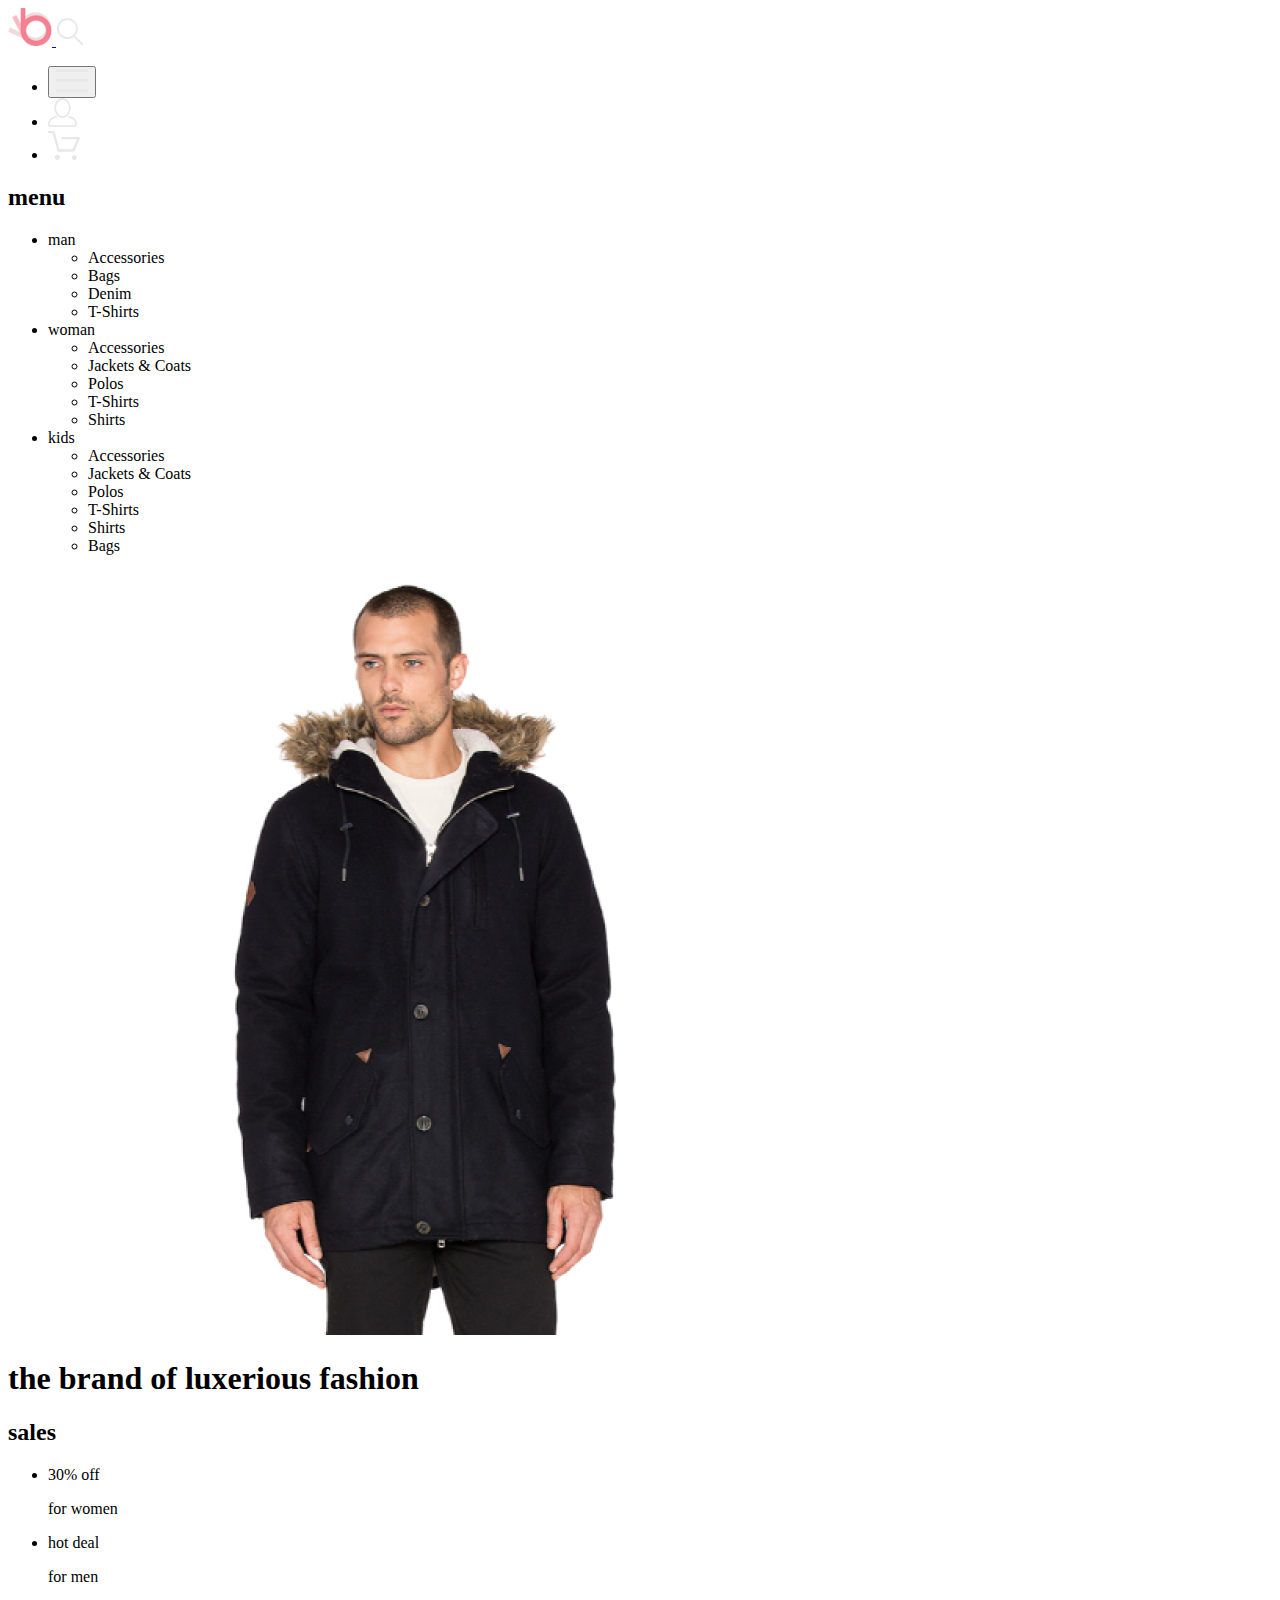
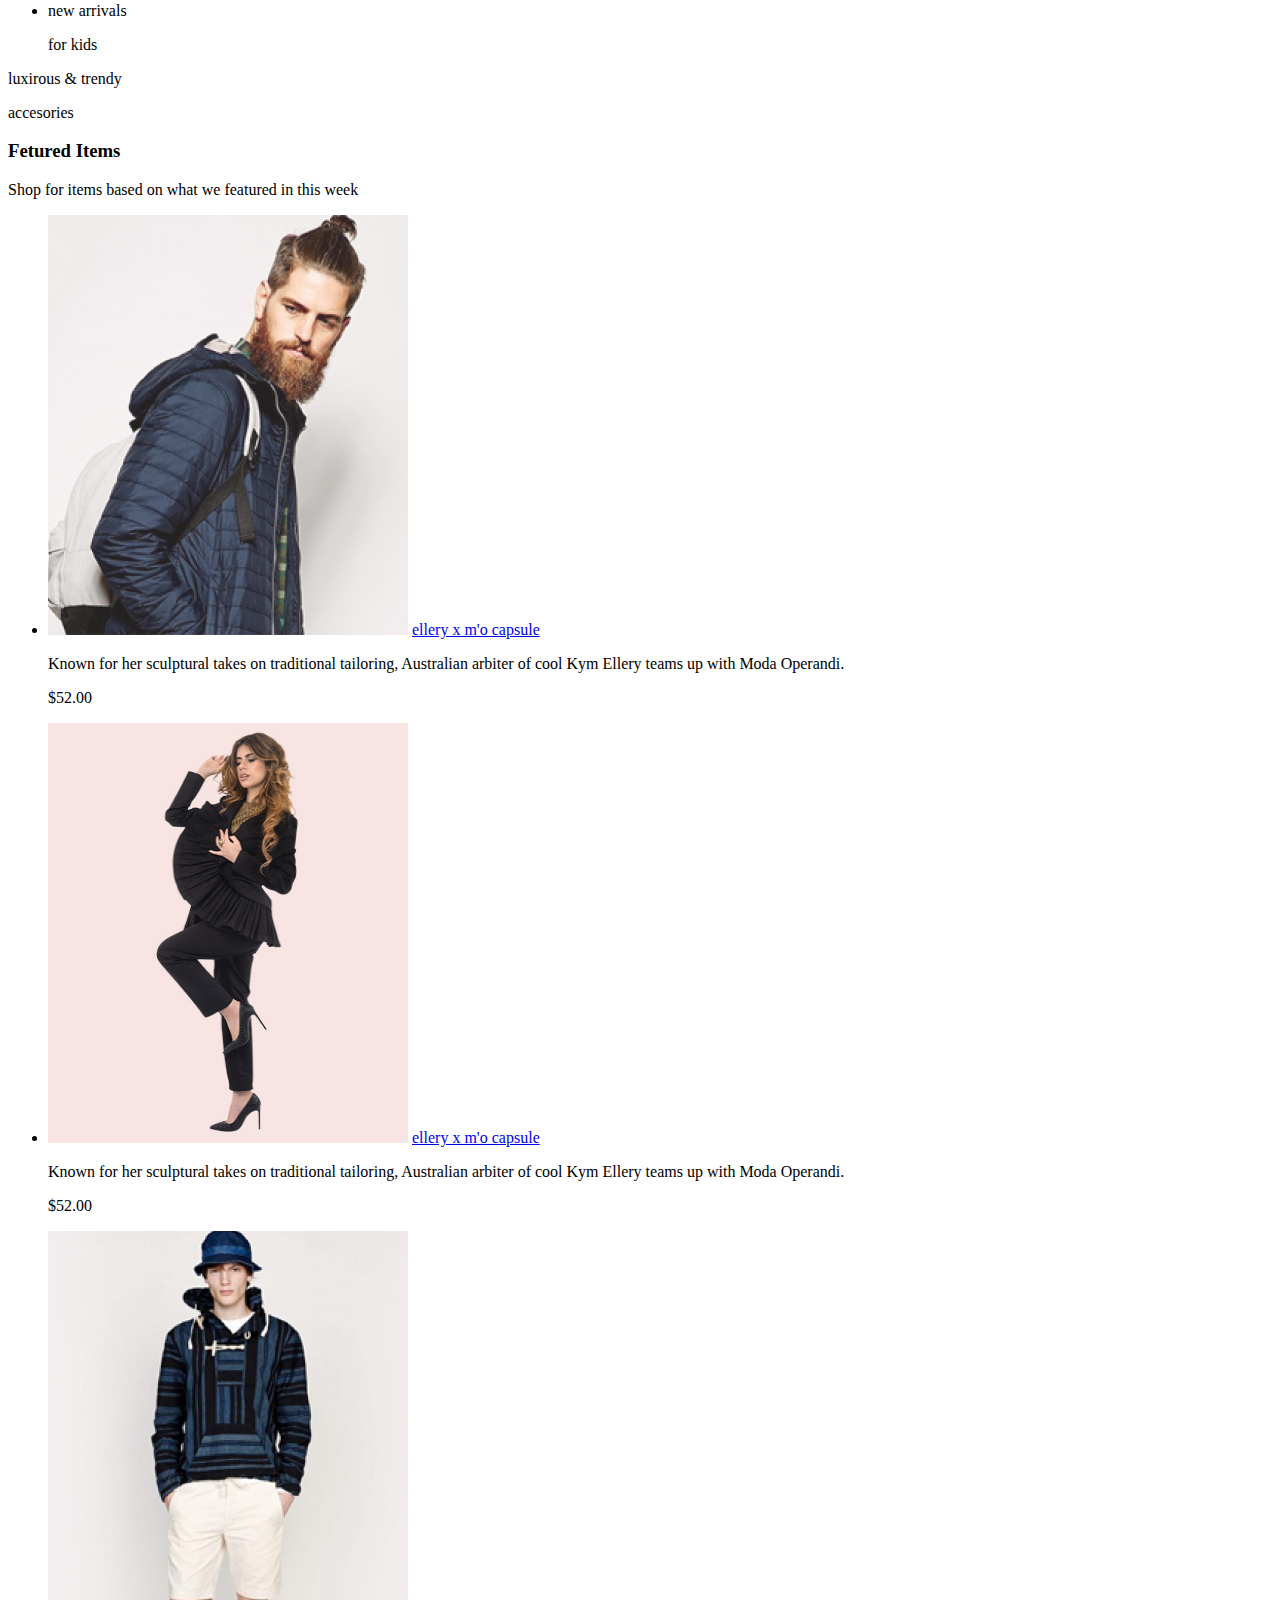
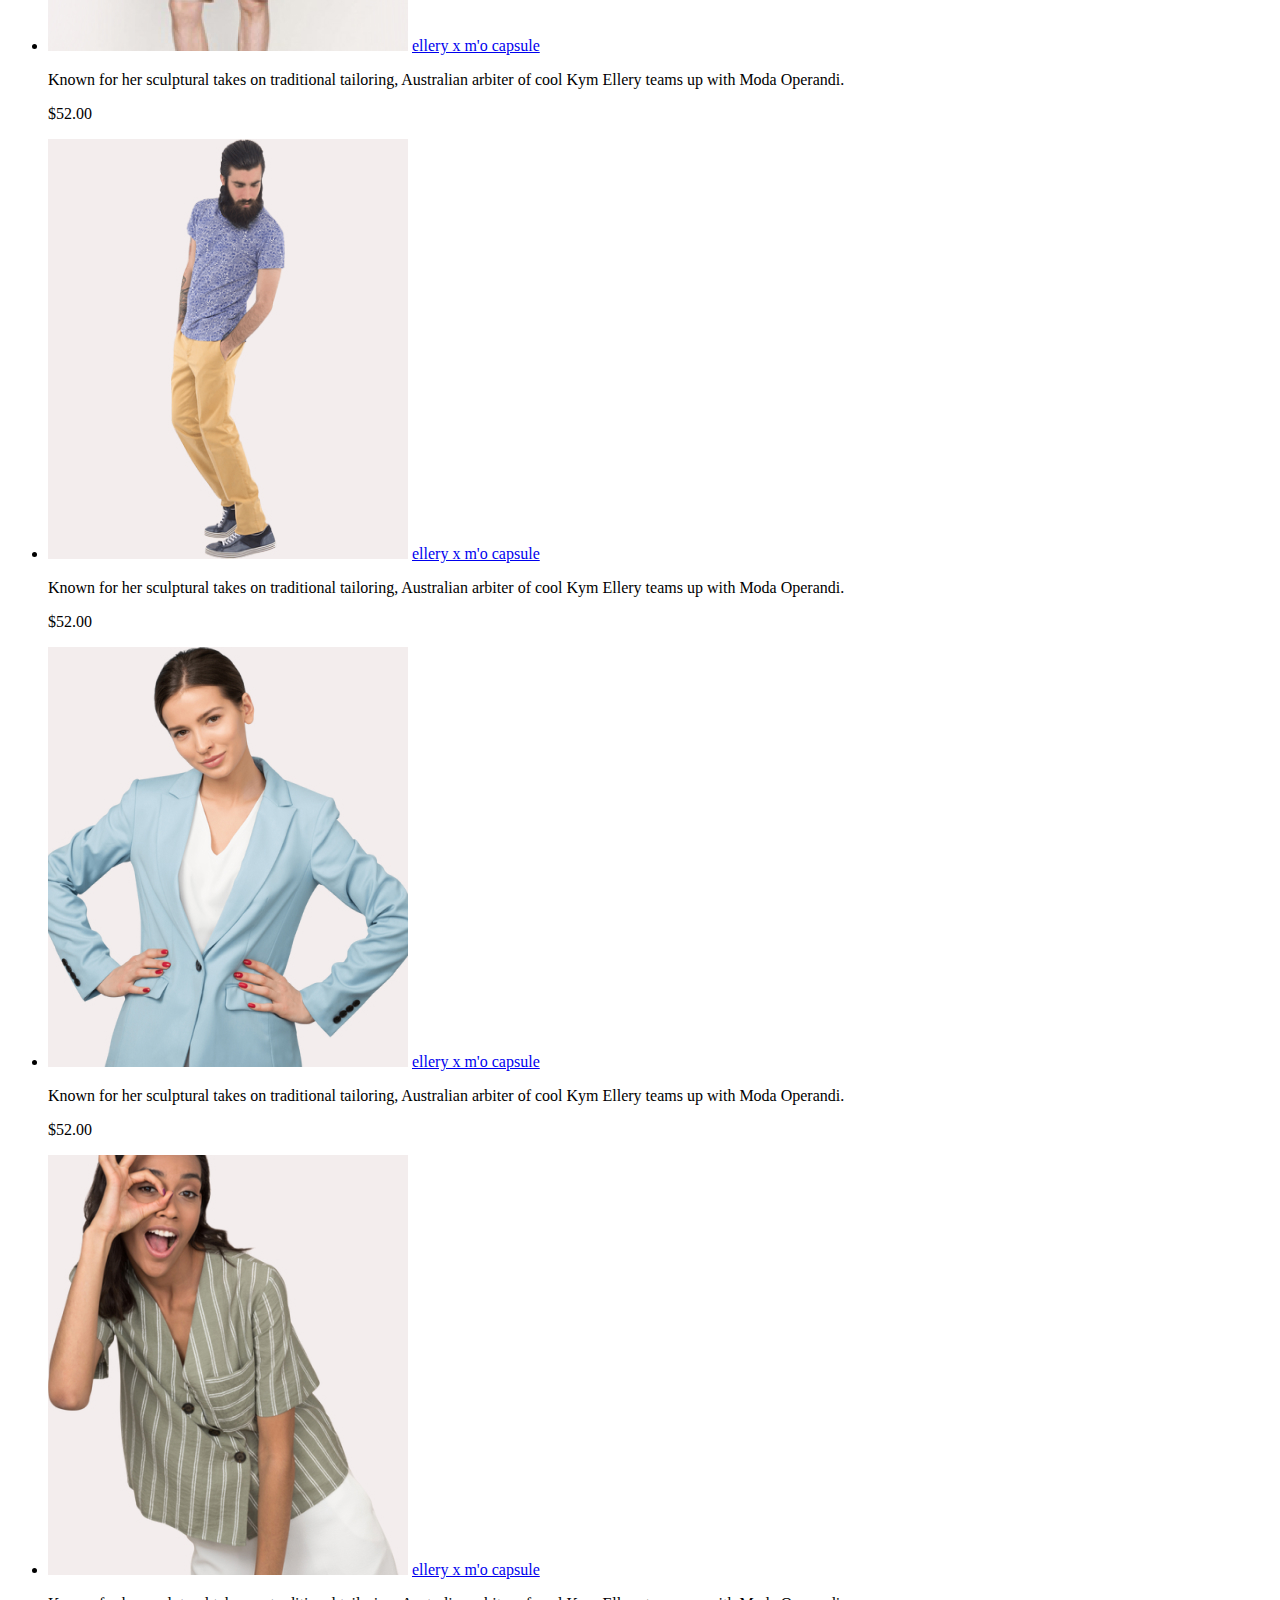
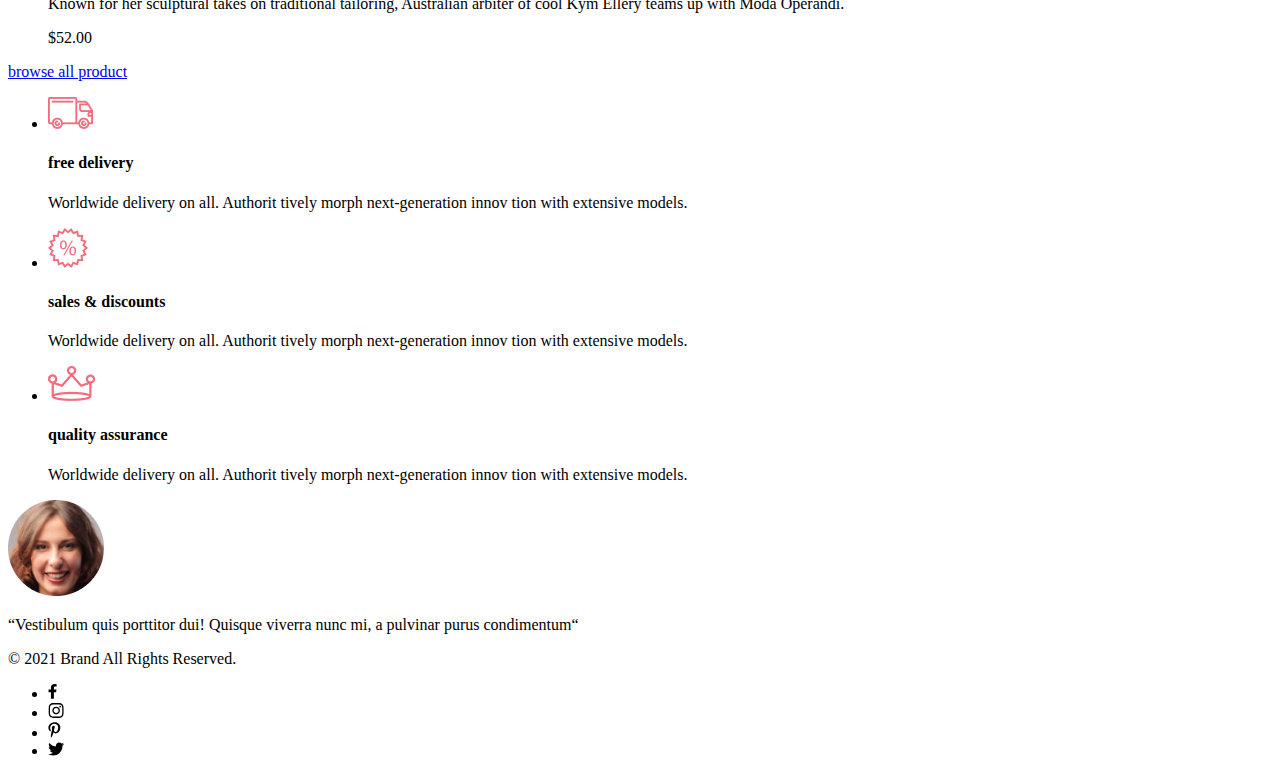
==== index.html @ d7b85c1d "the progect has been started" ====
<!DOCTYPE html>
<html lang="en">

<head>
    <meta charset="UTF-8">
    <meta http-equiv="X-UA-Compatible" content="IE=edge">
    <meta name="viewport" content="width=device-width, initial-scale=1.0">
    <title>Document</title>
</head>

<body>
    <header>
        <a href="#">
            <img src="img/logo.png" alt="logo">
        </a>
        <a href="#">
            <img src="img/loupe.svg" alt="loupe">
        </a>
        <ul>
            <li>
                <button>
                    <img src="img/burger.svg" alt="burger">
                </button>
            </li>
            <li>
                <a href="#">
                    <img src="img/person.svg" alt="person-icon">
                </a>
            </li>
            <li>
                <a href="#">
                    <img src="img/basket.svg" alt="basket">
                </a>
            </li>
        </ul>
        <nav>
            <h2>menu</h2>
            <ul>
                <li>
                    man
                    <ul>
                        <li>Accessories</li>
                        <li>Bags</li>
                        <li>Denim</li>
                        <li>T-Shirts</li>
                    </ul>
                </li>
                <li>
                    woman
                    <ul>
                        <li>Accessories</li>
                        <li>Jackets & Coats</li>
                        <li>Polos</li>
                        <li>T-Shirts</li>
                        <li>Shirts</li>
                    </ul>
                </li>
                <li>
                    kids
                    <ul>
                        <li>Accessories</li>
                        <li>Jackets & Coats</li>
                        <li>Polos</li>
                        <li>T-Shirts</li>
                        <li>Shirts</li>
                        <li>Bags</li>
                    </ul>
                </li>
            </ul>
        </nav>
    </header>
    <main>
        <section>
            <img src="img/man-pic.png" alt="man">
            <h1>the brand of luxerious fashion</h1>
        </section>
        <section>
            <h2>sales</h2>
            <ul>
                <li>
                    <p>30% off</p>
                    <p>for women</p>
                </li>
                <li>
                    <p>hot deal</p>
                    <p>for men</p>
                </li>
                <li>
                    <p>new arrivals</p>
                    <p>for kids</p>
                </li>
            </ul>
            <p>luxirous & trendy</p>
            <p>accesories</p>
        </section>
        <section>
            <h3>Fetured Items</h3>
            <p>
                Shop for items based on what we featured in this week
            </p>
            <ul>
                <li>
                    <img src="img/product-1.jpg" alt="product-1">
                    <a href="#">ellery x m'o capsule</a>
                    <p>
                        Known for her sculptural takes on traditional tailoring, Australian arbiter of cool Kym Ellery teams up with Moda Operandi.
                    </p>
                    <p>$52.00</p>
                </li>
                <li>
                    <img src="img/product-2.jpg" alt="product-2">
                    <a href="#">ellery x m'o capsule</a>
                    <p>
                        Known for her sculptural takes on traditional tailoring, Australian arbiter of cool Kym Ellery teams up with Moda Operandi.
                    </p>
                    <p>$52.00</p>
                </li>
                <li>
                    <img src="img/product-3.jpg" alt="product-3">
                    <a href="#">ellery x m'o capsule</a>
                    <p>
                        Known for her sculptural takes on traditional tailoring, Australian arbiter of cool Kym Ellery teams up with Moda Operandi.
                    </p>
                    <p>$52.00</p>
                </li>
                <li>
                    <img src="img/product-4.jpg" alt="product-4">
                    <a href="#">ellery x m'o capsule</a>
                    <p>
                        Known for her sculptural takes on traditional tailoring, Australian arbiter of cool Kym Ellery teams up with Moda Operandi.
                    </p>
                    <p>$52.00</p>
                </li>
                <li>
                    <img src="img/product-5.jpg" alt="product-5">
                    <a href="#">ellery x m'o capsule</a>
                    <p>
                        Known for her sculptural takes on traditional tailoring, Australian arbiter of cool Kym Ellery teams up with Moda Operandi.
                    </p>
                    <p>$52.00</p>
                </li>
                <li>
                    <img src="img/product-6.jpg" alt="product-6">
                    <a href="#">ellery x m'o capsule</a>
                    <p>
                        Known for her sculptural takes on traditional tailoring, Australian arbiter of cool Kym Ellery teams up with Moda Operandi.
                    </p>
                    <p>$52.00</p>
                </li>
            </ul>
            <a href="#">browse all product</a>
        </section>
        <section>
            <ul>
                <li>
                    <img src="img/delivery-icon.png" alt="delivery-icon">
                    <h4>free delivery</h4>
                    <p>
                        Worldwide delivery on all. Authorit tively morph next-generation innov tion with extensive models.
                    </p>
                </li>
                <li>
                    <img src="img/sales-icon.png" alt="sales-icon">
                    <h4>sales & discounts</h4>
                    <p>
                        Worldwide delivery on all. Authorit tively morph next-generation innov tion with extensive models.
                    </p>
                </li>
                <li>
                    <img src="img/quality-icon.png" alt="quality-icon">
                    <h4>quality assurance</h4>
                    <p>
                        Worldwide delivery on all. Authorit tively morph next-generation innov tion with extensive models.
                    </p>
                </li>
            </ul>
        </section>
    </main>
    <footer>
        <section>
            <img src="img/quote.png" alt="quote">
            <p>
                “Vestibulum quis porttitor dui! Quisque viverra nunc mi, a pulvinar purus condimentum“
            </p>
        </section>
        <section>
            <p>
                &copy;&nbsp;2021 Brand All Rights Reserved.
            </p>
            <ul>
                <li>
                    <a href="#"><img src="img/facebook.svg" alt="facebook"></a>
                </li>
                <li>
                    <a href="#"><img src="img/instagram.svg" alt="instagram"></a>
                </li>
                <li>
                    <a href="#"><img src="img/pinterest.svg" alt="pinterest"></a>
                </li>
                <li>
                    <a href="#"><img src="img/twitter.svg" alt="twitter"></a>
                </li>
            </ul>
        </section>
    </footer>
</body>

</html>
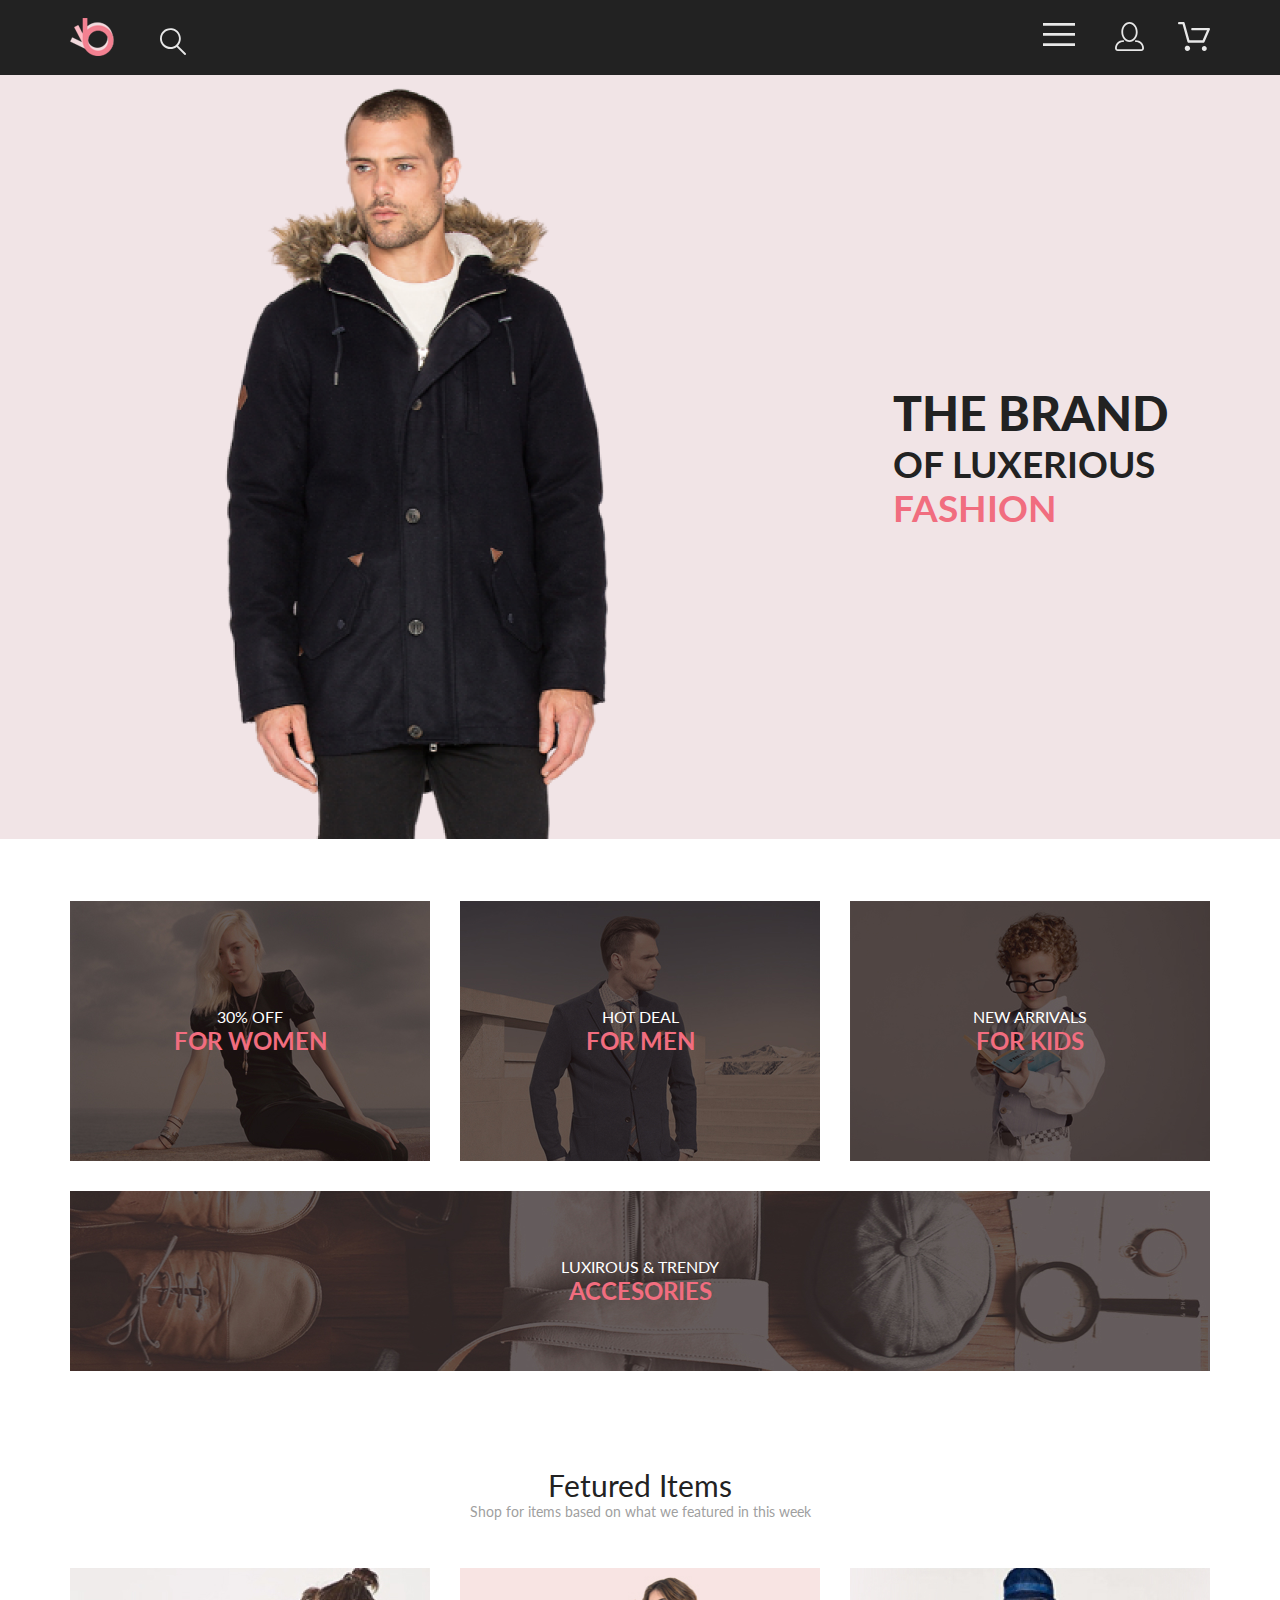
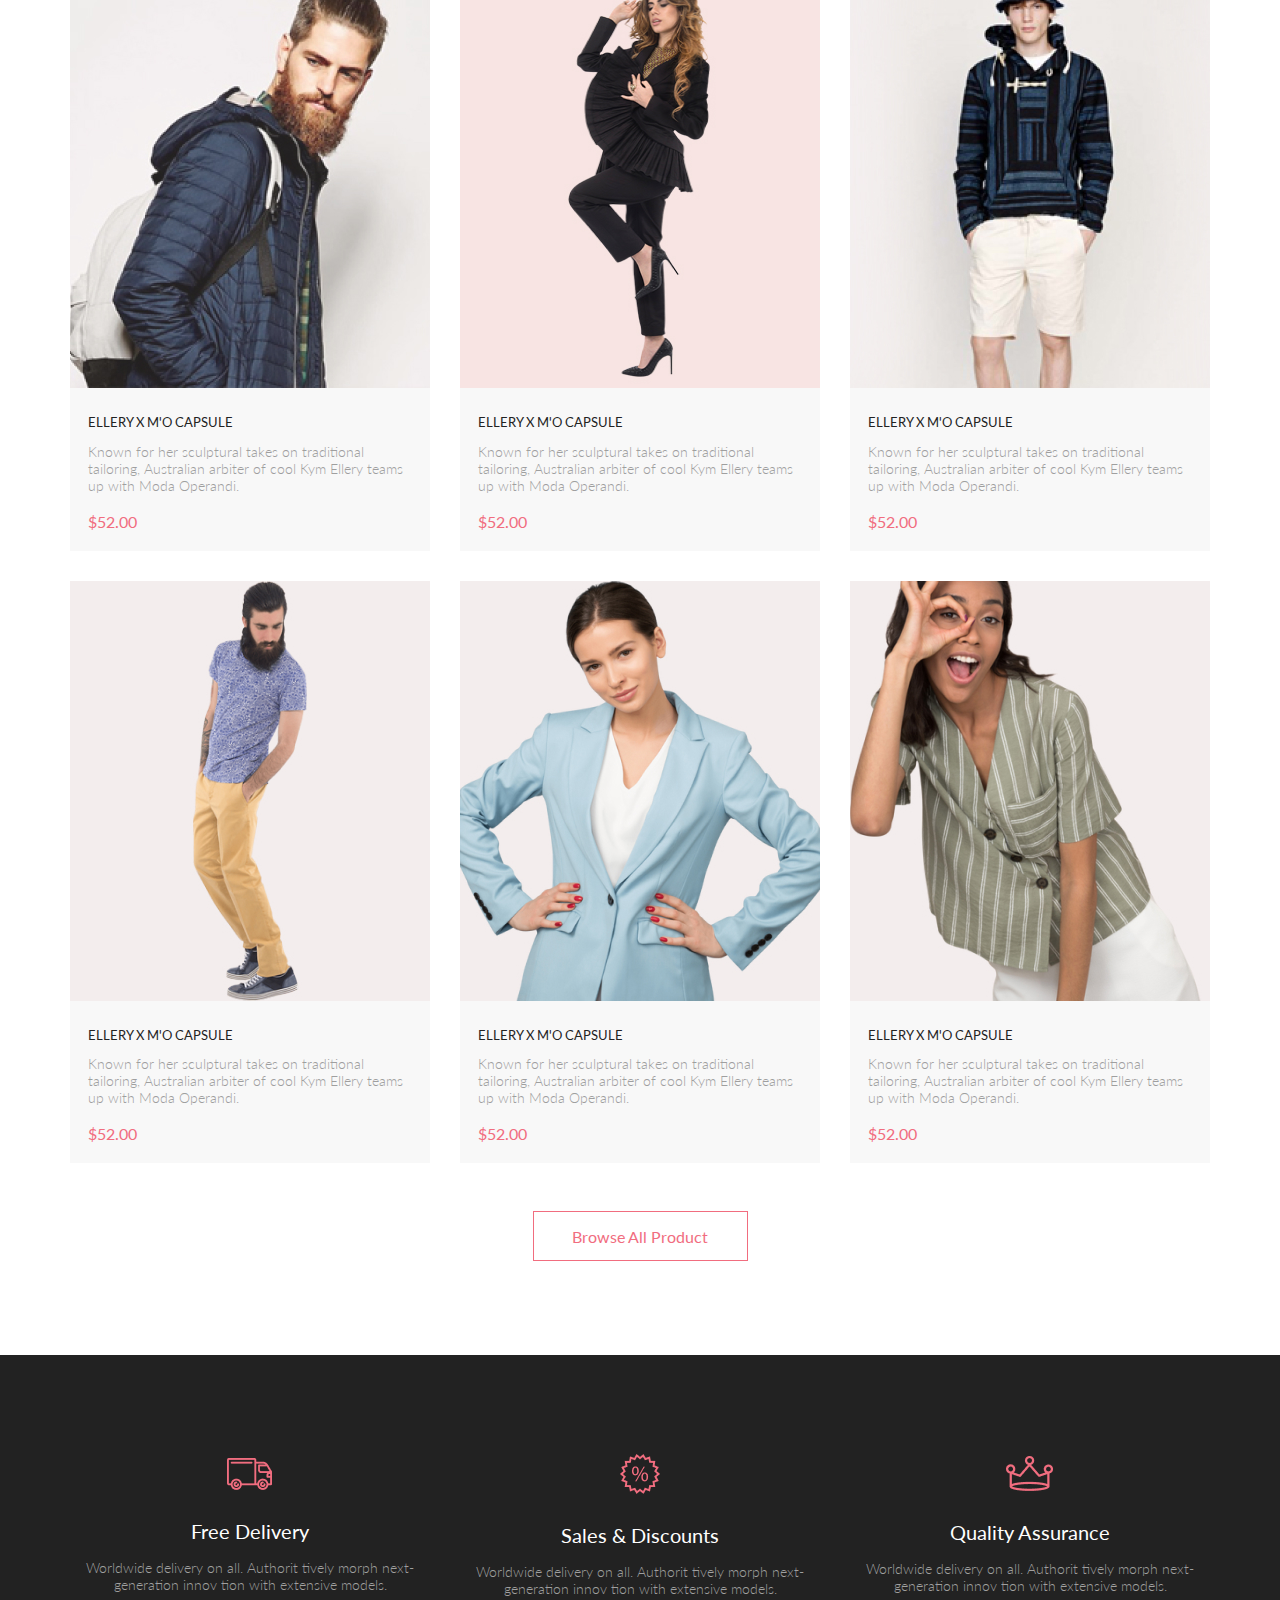
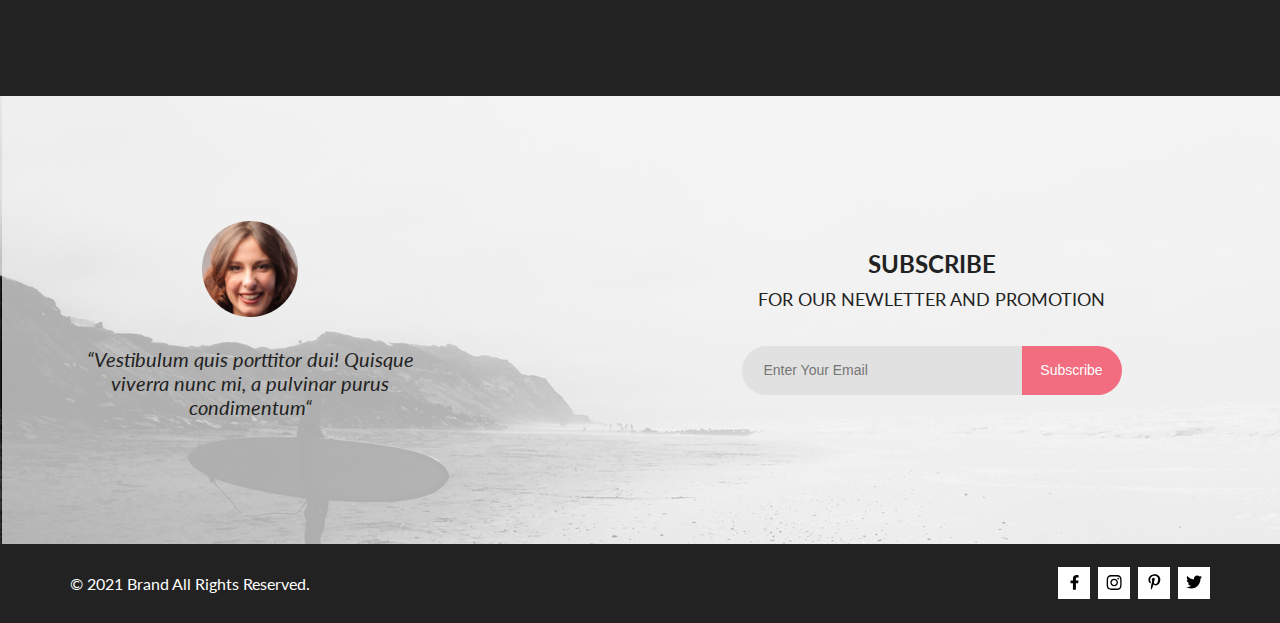
==== commit 85cc00e0: "index.html desktop version" ====
--- a/index.html
+++ b/index.html
@@ -6,201 +6,279 @@
     <meta http-equiv="X-UA-Compatible" content="IE=edge">
     <meta name="viewport" content="width=device-width, initial-scale=1.0">
     <title>Document</title>
+    <link rel="stylesheet" href="css/style.css">
+    <link rel="stylesheet" href="css/reset.css">
+    <link rel="preconnect" href="https://fonts.googleapis.com">
+    <link rel="preconnect" href="https://fonts.gstatic.com" crossorigin>
+    <link href="https://fonts.googleapis.com/css2?family=Lato:ital,wght@0,300;0,400;0,700;0,900;1,400&display=swap" rel="stylesheet">
 </head>
 
 <body>
-    <header>
-        <a href="#">
-            <img src="img/logo.png" alt="logo">
-        </a>
-        <a href="#">
-            <img src="img/loupe.svg" alt="loupe">
-        </a>
-        <ul>
-            <li>
-                <button>
+    <header class="header">
+        <div class="container header__wrp">
+            <div>
+                <img class="header__logo" src="img/logo.png" alt="logo">
+                <img class="header__loupe" src="img/loupe.svg" alt="loupe">
+            </div>
+            <ul class="header__list">
+                <li class="header__item">
+                    <button class="header__button">
                     <img src="img/burger.svg" alt="burger">
                 </button>
-            </li>
-            <li>
-                <a href="#">
-                    <img src="img/person.svg" alt="person-icon">
-                </a>
-            </li>
-            <li>
-                <a href="#">
-                    <img src="img/basket.svg" alt="basket">
-                </a>
-            </li>
-        </ul>
-        <nav>
-            <h2>menu</h2>
-            <ul>
-                <li>
-                    man
-                    <ul>
-                        <li>Accessories</li>
-                        <li>Bags</li>
-                        <li>Denim</li>
-                        <li>T-Shirts</li>
-                    </ul>
                 </li>
-                <li>
-                    woman
-                    <ul>
-                        <li>Accessories</li>
-                        <li>Jackets & Coats</li>
-                        <li>Polos</li>
-                        <li>T-Shirts</li>
-                        <li>Shirts</li>
-                    </ul>
+                <li class="header__item">
+                    <a href="#" class="header__link">
+                        <img src="img/person.svg" alt="person-icon">
+                    </a>
                 </li>
-                <li>
-                    kids
-                    <ul>
-                        <li>Accessories</li>
-                        <li>Jackets & Coats</li>
-                        <li>Polos</li>
-                        <li>T-Shirts</li>
-                        <li>Shirts</li>
-                        <li>Bags</li>
-                    </ul>
+                <li class="header__item">
+                    <a href="#" class="header__link">
+                        <img src="img/basket.svg" alt="basket">
+                    </a>
                 </li>
             </ul>
-        </nav>
+            <nav class="header__nav">
+                <h2 class="header__title">menu</h2>
+                <ul class="header__nav-list">
+                    <li class="header__nav-item nav-sub-item">
+                        <a class="nav-sub-item__title" href="#">man</a>
+                        <ul class="nav-sub-item__list">
+                            <li class="nav-sub-item__item">
+                                <a href="#">Accessories</a>
+                            </li>
+                            <li class="nav-sub-item__item">
+                                <a href="#">Bags</a>
+                            </li>
+                            <li class="nav-sub-item__item">
+                                <a href="#">Denim</a>
+                            </li>
+                            <li class="nav-sub-item__item">
+                                <a href="#">T-Shirts</a>
+                            </li>
+                        </ul>
+                    </li>
+                    <li class="header__nav-item nav-sub-item">
+                        <a class="nav-sub-item__title" href="#">woman</a>
+                        <ul class="nav-sub-item__list">
+                            <li class="nav-sub-item__item">
+                                <a href="#">Accessories</a>
+                            </li>
+                            <li class="nav-sub-item__item">
+                                <a href="#">Jackets & Coats</a>
+                            </li>
+                            <li class="nav-sub-item__item">
+                                <a href="#">Polos</a>
+                            </li>
+                            <li class="nav-sub-item__item">
+                                <a href="#">T-Shirts</a>
+                            </li>
+                            <li class="nav-sub-item__item">
+                                <a href="#">Shirts</a>
+                            </li>
+                        </ul>
+                    </li>
+                    <li class="header__nav-item nav-sub-item">
+                        <a class="nav-sub-item__title" href="#">kids</a>
+                        <ul class="nav-sub-item__list">
+                            <li class="nav-sub-item__item">
+                                <a href="#">Accessories</a>
+                            </li>
+                            <li class="nav-sub-item__item">
+                                <a href="#">Jackets & Coats</a>
+                            </li>
+                            <li class="nav-sub-item__item">
+                                <a href="#">Polos</a>
+                            </li>
+                            <li class="nav-sub-item__item">
+                                <a href="#">T-Shirts</a>
+                            </li>
+                            <li class="nav-sub-item__item">
+                                <a href="#">Shirts</a>
+                            </li>
+                            <li class="nav-sub-item__item">
+                                <a href="#">Bags</a>
+                            </li>
+                        </ul>
+                    </li>
+                </ul>
+            </nav>
+        </div>
     </header>
     <main>
-        <section>
-            <img src="img/man-pic.png" alt="man">
-            <h1>the brand of luxerious fashion</h1>
-        </section>
-        <section>
-            <h2>sales</h2>
-            <ul>
-                <li>
-                    <p>30% off</p>
-                    <p>for women</p>
-                </li>
-                <li>
-                    <p>hot deal</p>
-                    <p>for men</p>
-                </li>
-                <li>
-                    <p>new arrivals</p>
-                    <p>for kids</p>
-                </li>
-            </ul>
-            <p>luxirous & trendy</p>
-            <p>accesories</p>
-        </section>
-        <section>
-            <h3>Fetured Items</h3>
-            <p>
-                Shop for items based on what we featured in this week
-            </p>
-            <ul>
-                <li>
-                    <img src="img/product-1.jpg" alt="product-1">
-                    <a href="#">ellery x m'o capsule</a>
-                    <p>
-                        Known for her sculptural takes on traditional tailoring, Australian arbiter of cool Kym Ellery teams up with Moda Operandi.
-                    </p>
-                    <p>$52.00</p>
-                </li>
-                <li>
-                    <img src="img/product-2.jpg" alt="product-2">
-                    <a href="#">ellery x m'o capsule</a>
-                    <p>
-                        Known for her sculptural takes on traditional tailoring, Australian arbiter of cool Kym Ellery teams up with Moda Operandi.
-                    </p>
-                    <p>$52.00</p>
-                </li>
-                <li>
-                    <img src="img/product-3.jpg" alt="product-3">
-                    <a href="#">ellery x m'o capsule</a>
-                    <p>
-                        Known for her sculptural takes on traditional tailoring, Australian arbiter of cool Kym Ellery teams up with Moda Operandi.
-                    </p>
-                    <p>$52.00</p>
-                </li>
-                <li>
-                    <img src="img/product-4.jpg" alt="product-4">
-                    <a href="#">ellery x m'o capsule</a>
-                    <p>
-                        Known for her sculptural takes on traditional tailoring, Australian arbiter of cool Kym Ellery teams up with Moda Operandi.
-                    </p>
-                    <p>$52.00</p>
-                </li>
-                <li>
-                    <img src="img/product-5.jpg" alt="product-5">
-                    <a href="#">ellery x m'o capsule</a>
-                    <p>
-                        Known for her sculptural takes on traditional tailoring, Australian arbiter of cool Kym Ellery teams up with Moda Operandi.
-                    </p>
-                    <p>$52.00</p>
-                </li>
-                <li>
-                    <img src="img/product-6.jpg" alt="product-6">
-                    <a href="#">ellery x m'o capsule</a>
-                    <p>
-                        Known for her sculptural takes on traditional tailoring, Australian arbiter of cool Kym Ellery teams up with Moda Operandi.
-                    </p>
-                    <p>$52.00</p>
-                </li>
-            </ul>
-            <a href="#">browse all product</a>
-        </section>
-        <section>
-            <ul>
-                <li>
-                    <img src="img/delivery-icon.png" alt="delivery-icon">
-                    <h4>free delivery</h4>
-                    <p>
-                        Worldwide delivery on all. Authorit tively morph next-generation innov tion with extensive models.
-                    </p>
-                </li>
-                <li>
-                    <img src="img/sales-icon.png" alt="sales-icon">
-                    <h4>sales & discounts</h4>
-                    <p>
-                        Worldwide delivery on all. Authorit tively morph next-generation innov tion with extensive models.
-                    </p>
-                </li>
-                <li>
-                    <img src="img/quality-icon.png" alt="quality-icon">
-                    <h4>quality assurance</h4>
-                    <p>
-                        Worldwide delivery on all. Authorit tively morph next-generation innov tion with extensive models.
-                    </p>
-                </li>
-            </ul>
+        <section class="brand">
+            <img class="brand__img" src="img/man-pic.png" alt="man">
+            <div class="brand__title-wrp">
+                <h1 class="brand__title">
+                    the brand<span class="brand__subtitle">of luxerious <span class="brand__subtitle-pink">fashion</span></span>
+                </h1>
+            </div>
+        </section>
+        <section class="sales">
+            <div class="container">
+                <h2 class="sales__title visually-hidden">sales</h2>
+                <ul class="sales__list">
+                    <li class="sales__item sales__item-woman">
+                        <p class="sales__subtitle-white">30% off</p>
+                        <p class="sales__subtitle-pink">for women</p>
+                    </li>
+                    <li class="sales__item sales__item-man">
+                        <p class="sales__subtitle-white">hot deal</p>
+                        <p class="sales__subtitle-pink">for men</p>
+                    </li>
+                    <li class="sales__item sales__item-kids">
+                        <p class="sales__subtitle-white">new arrivals</p>
+                        <p class="sales__subtitle-pink">for kids</p>
+                    </li>
+                    <li class="sales__item sales__item-shoes">
+                        <p class="sales__subtitle-white">luxirous & trendy</p>
+                        <p class="sales__subtitle-pink">accesories</p>
+                    </li>
+                </ul>
+            </div>
+        </section>
+        <section class="catalog">
+            <div class="container">
+                <h2 class="catalog__title">Fetured Items</h2>
+                <p class="catalog__text">Shop for items based on what we featured in this week</p>
+                <ul class="catalog__list">
+                    <li class="catalog__item">
+                        <img class="catalog__img" src="img/product-1.jpg" alt="product-1">
+                        <h3 class="catalog__item-title">ellery x m'o capsule</h3>
+                        <p class="catalog__item-text">
+                            Known for her sculptural takes on traditional tailoring, Australian arbiter of cool Kym Ellery teams up with Moda Operandi.
+                        </p>
+                        <p class="catalog__price">$52.00</p>
+                    </li>
+                    <li class="catalog__item">
+                        <img class="catalog__img" src="img/product-2.jpg" alt="product-2">
+                        <h3 class="catalog__item-title">ellery x m'o capsule</h3>
+                        <p class="catalog__item-text">
+                            Known for her sculptural takes on traditional tailoring, Australian arbiter of cool Kym Ellery teams up with Moda Operandi.
+                        </p>
+                        <p class="catalog__price">$52.00</p>
+                    </li>
+                    <li class="catalog__item">
+                        <img class="catalog__img" src="img/product-3.jpg" alt="product-3">
+                        <h3 class="catalog__item-title">ellery x m'o capsule</h3>
+                        <p class="catalog__item-text">
+                            Known for her sculptural takes on traditional tailoring, Australian arbiter of cool Kym Ellery teams up with Moda Operandi.
+                        </p>
+                        <p class="catalog__price">$52.00</p>
+                    </li>
+                    <li class="catalog__item">
+                        <img class="catalog__img" src="img/product-4.jpg" alt="product-4">
+                        <h3 class="catalog__item-title">ellery x m'o capsule</h3>
+                        <p class="catalog__item-text">
+                            Known for her sculptural takes on traditional tailoring, Australian arbiter of cool Kym Ellery teams up with Moda Operandi.
+                        </p>
+                        <p class="catalog__price">$52.00</p>
+                    </li>
+                    <li class="catalog__item">
+                        <img class="catalog__img" src="img/product-5.jpg" alt="product-5">
+                        <h3 class="catalog__item-title">ellery x m'o capsule</h3>
+                        <p class="catalog__item-text">
+                            Known for her sculptural takes on traditional tailoring, Australian arbiter of cool Kym Ellery teams up with Moda Operandi.
+                        </p>
+                        <p class="catalog__price">$52.00</p>
+                    </li>
+                    <li class="catalog__item">
+                        <img class="catalog__img" src="img/product-6.jpg" alt="product-6">
+                        <h3 class="catalog__item-title">ellery x m'o capsule</h3>
+                        <p class="catalog__item-text">
+                            Known for her sculptural takes on traditional tailoring, Australian arbiter of cool Kym Ellery teams up with Moda Operandi.
+                        </p>
+                        <p class="catalog__price">$52.00</p>
+                    </li>
+                </ul>
+                <div class="catalog__link-wrp">
+                    <a class="catalog__link" href="#">Browse All Product</a>
+                </div>
+            </div>
+        </section>
+        <section class="advantages">
+            <div class="container">
+                <h2 class="advantages__title visually-hidden">our advantages</h2>
+                <ul class="advantages__list">
+                    <li class="advantages__item">
+                        <img class="advantages__icon" src="img/delivery-icon.png" alt="delivery-icon">
+                        <h3 class="advantages__subtitle">free delivery</h3>
+                        <p class="advantages__text">
+                            Worldwide delivery on all. Authorit tively morph next-generation innov tion with extensive models.
+                        </p>
+                    </li>
+                    <li class="advantages__item">
+                        <img class="advantages__icon" src="img/sales-icon.png" alt="sales-icon">
+                        <h3 class="advantages__subtitle">sales & discounts</h3>
+                        <p class="advantages__text">
+                            Worldwide delivery on all. Authorit tively morph next-generation innov tion with extensive models.
+                        </p>
+                    </li>
+                    <li class="advantages__item">
+                        <img class="advantages__icon" src="img/quality-icon.png" alt="quality-icon">
+                        <h3 class="advantages__subtitle">quality assurance</h3>
+                        <p class="advantages__text">
+                            Worldwide delivery on all. Authorit tively morph next-generation innov tion with extensive models.
+                        </p>
+                    </li>
+                </ul>
+            </div>
         </section>
     </main>
     <footer>
-        <section>
-            <img src="img/quote.png" alt="quote">
-            <p>
-                “Vestibulum quis porttitor dui! Quisque viverra nunc mi, a pulvinar purus condimentum“
-            </p>
-        </section>
-        <section>
-            <p>
-                &copy;&nbsp;2021 Brand All Rights Reserved.
-            </p>
-            <ul>
-                <li>
-                    <a href="#"><img src="img/facebook.svg" alt="facebook"></a>
-                </li>
-                <li>
-                    <a href="#"><img src="img/instagram.svg" alt="instagram"></a>
-                </li>
-                <li>
-                    <a href="#"><img src="img/pinterest.svg" alt="pinterest"></a>
-                </li>
-                <li>
-                    <a href="#"><img src="img/twitter.svg" alt="twitter"></a>
-                </li>
-            </ul>
+        <section class="feedback">
+            <div class="feedback__wrp container">
+                <h2 class="feedback__title visually-hidden">feedback</h2>
+                <div class="feedback__quote">
+                    <img class="feedback__quote-img" src="img/quote.png" alt="quote">
+                    <p class="feedback__quote-text">
+                        “Vestibulum quis porttitor dui! Quisque viverra nunc mi, a pulvinar purus condimentum“
+                    </p>
+                </div>
+                <ul class="feedback__list">
+                    <li class="feedback__item">
+                        <h2 class="feedback__subtitle">subscribe
+                            <span class="feedback__subtitle-regular">for our newletter and promotion</span></h2>
+                    </li>
+                    <li class="feedback__item">
+                        <form class="feedback__form" action="#">
+                            <input class="feedback__form-input" type="email" placeholder="Enter Your Email">
+                            <button class="feedback__form-button" type="submit">Subscribe</button>
+                        </form>
+                    </li>
+                </ul>
+            </div>
+        </section>
+        <section class="contacts">
+            <div class="contacts__wrp container">
+                <h2 class="contacts__title visually-hidden">contacts</h2>
+                <div class="contacts__info">
+                    <p class="contacts__text">
+                        &copy;&nbsp;2021 Brand All Rights Reserved.
+                    </p>
+                </div>
+                <ul class="contacts__list">
+                    <li class="contacts__item">
+                        <a class="contacts__link" href="#">
+                            <img class="contacts__img" src="img/facebook.svg" alt="facebook">
+                        </a>
+                    </li>
+                    <li class="contacts__item">
+                        <a class="contacts__link" href="#">
+                            <img class="contacts__img" src="img/instagram.svg" alt="instagram">
+                        </a>
+                    </li>
+                    <li class="contacts__item">
+                        <a class="contacts__link" href="#">
+                            <img class="contacts__img" src="img/pinterest.svg" alt="pinterest">
+                        </a>
+                    </li>
+                    <li class="contacts__item">
+                        <a class="contacts__link" href="#">
+                            <img class="contacts__img" src="img/twitter.svg" alt="twitter">
+                        </a>
+                    </li>
+                </ul>
+            </div>
         </section>
     </footer>
 </body>
--- a/css/style.css
+++ b/css/style.css
@@ -0,0 +1,381 @@
+:root {
+    --black: #222222;
+    --light-pink: #F1E4E6;
+    --dark-pink: #F16D7F;
+    --white: #FFFFFF;
+    --grey: #9F9F9F;
+    --catalog-item-bkg: #F8F8F8;
+}
+
+body {
+    font-family: 'Lato', sans-serif;
+    font-size: 14px;
+    line-height: 17px;
+    font-weight: 400;
+    color: var(--black);
+}
+
+.container {
+    width: 1140px;
+    margin: 0 auto;
+}
+
+.visually-hidden {
+    position: absolute;
+    white-space: nowrap;
+    width: 1px;
+    height: 1px;
+    overflow: hidden;
+    border: 0;
+    padding: 0;
+    clip: rect(0 0 0 0);
+    clip-path: inset(50%);
+    margin: -1px;
+}
+
+.header {
+    background-color: var(--black);
+}
+
+.header__wrp {
+    display: flex;
+    justify-content: space-between;
+    min-height: 75px;
+    align-items: center;
+}
+
+.header__logo {
+    margin-right: 41px;
+}
+
+.header__list {
+    display: flex;
+}
+
+.header__link {
+    margin-left: 34px;
+}
+
+.header__button {
+    border: none;
+    background-color: transparent;
+}
+
+.header__nav {
+    display: none;
+}
+
+.brand {
+    display: flex;
+    background-color: var(--light-pink);
+    margin-bottom: 62px;
+}
+
+.brand__title-wrp {
+    flex-grow: 1;
+    padding-left: 92px;
+    display: flex;
+    align-items: center;
+}
+
+.brand__title {
+    font-size: 48px;
+    font-weight: 900;
+    line-height: 58px;
+    text-transform: uppercase;
+}
+
+.brand__subtitle {
+    display: block;
+    font-size: 37px;
+    font-weight: 700;
+    line-height: 44px;
+}
+
+.brand__subtitle-pink {
+    color: var(--dark-pink);
+}
+
+.sales__list {
+    display: flex;
+    justify-content: space-between;
+    flex-wrap: wrap;
+    margin-bottom: 96px;
+}
+
+.sales__item {
+    padding: 20px;
+    box-sizing: border-box;
+    width: 360px;
+    height: 260px;
+    text-transform: uppercase;
+    display: flex;
+    flex-direction: column;
+    justify-content: center;
+    align-items: center;
+}
+
+.sales__item-woman {
+    background-image: url(../img/for-woman-bg.jpg);
+    background-repeat: no-repeat;
+    background-size: cover;
+}
+
+.sales__item-man {
+    background-image: url(../img/for-man-bg.jpg);
+    background-repeat: no-repeat;
+    background-size: cover;
+}
+
+.sales__item-kids {
+    background-image: url(../img/for-kids-bg.jpg);
+    background-repeat: no-repeat;
+    background-size: cover;
+}
+
+.sales__item-shoes {
+    margin-top: 30px;
+    width: 100%;
+    height: 180px;
+    background-image: url(../img/accesories-bg.jpg);
+    background-repeat: no-repeat;
+    background-size: cover;
+}
+
+.sales__subtitle-white {
+    font-size: 16px;
+    font-weight: 400;
+    line-height: 19px;
+    color: var(--white);
+}
+
+.sales__subtitle-pink {
+    font-size: 24px;
+    font-weight: 700;
+    line-height: 29px;
+    color: var(--dark-pink);
+}
+
+.catalog__title {
+    font-size: 30px;
+    font-weight: 400;
+    line-height: 36px;
+    text-align: center;
+}
+
+.catalog__text {
+    font-size: 14px;
+    font-weight: 400;
+    line-height: 17px;
+    text-align: center;
+    color: var(--grey);
+}
+
+.catalog__list {
+    display: flex;
+    flex-wrap: wrap;
+    justify-content: space-between;
+    margin-top: 48px;
+    margin-bottom: 18.5px;
+}
+
+.catalog__item {
+    width: 360px;
+    background-color: var(--catalog-item-bkg);
+    margin-bottom: 30px;
+}
+
+.catalog__item-title {
+    margin: 24px 0 12.5px 18px;
+    font-size: 13px;
+    font-weight: 400;
+    line-height: 16px;
+    text-transform: uppercase;
+}
+
+.catalog__item-text {
+    margin: 0 24px 18px 18px;
+    font-size: 14px;
+    font-weight: 300;
+    line-height: 17px;
+    color: var(--grey);
+}
+
+.catalog__price {
+    margin: 0 0 20px 18px;
+    font-size: 16px;
+    font-weight: 400;
+    line-height: 19px;
+    color: var(--dark-pink);
+}
+
+.catalog__link {
+    text-decoration: none;
+    padding: 14.5px 38.5px;
+    color: var(--dark-pink);
+    border: 1px solid var(--dark-pink);
+    font-size: 16px;
+    font-weight: 400;
+    line-height: 19px;
+}
+
+.catalog__link-wrp {
+    text-align: center;
+    margin-bottom: 95px;
+    box-sizing: border-box;
+    padding: 14.5px;
+}
+
+.advantages {
+    background-color: var(--black);
+}
+
+.advantages__list {
+    min-height: 341px;
+    display: flex;
+    justify-content: space-between;
+    align-items: center;
+}
+
+.advantages__item {
+    width: 360px;
+    display: flex;
+    flex-direction: column;
+    align-items: center;
+    text-align: center;
+}
+
+.advantages__icon {
+    margin-bottom: 29px;
+}
+
+.advantages__subtitle {
+    font-size: 20px;
+    font-weight: 400;
+    line-height: 24px;
+    color: var(--white);
+    text-transform: capitalize;
+    margin-bottom: 16px;
+}
+
+.advantages__text {
+    font-size: 14px;
+    font-weight: 300;
+    line-height: 17px;
+    color: var(--grey);
+}
+
+.feedback {
+    background-image: url(../img/feedback-bkg.jpg);
+    background-size: cover;
+    background-repeat: no-repeat;
+}
+
+.feedback__wrp {
+    min-height: 448px;
+    display: flex;
+    justify-content: space-between;
+    align-items: center;
+}
+
+.feedback__quote {
+    display: flex;
+    flex-direction: column;
+    align-items: center;
+    width: 360px;
+}
+
+.feedback__quote-text {
+    margin-top: 30px;
+    font-size: 20px;
+    font-style: italic;
+    font-weight: 400;
+    line-height: 24px;
+    text-align: center;
+}
+
+.feedback__list {
+    display: flex;
+    flex-direction: column;
+    align-items: center;
+    width: 557px;
+}
+
+.feedback__subtitle {
+    margin-bottom: 32px;
+    text-align: center;
+    font-size: 24px;
+    font-weight: 700;
+    line-height: 40px;
+    text-transform: uppercase;
+}
+
+.feedback__subtitle-regular {
+    display: block;
+    font-size: 18px;
+    font-weight: 400;
+    line-height: 30px;
+}
+
+.feedback__form {
+    display: flex;
+    height: 49px;
+}
+
+.feedback__form-input {
+    font-size: 14px;
+    font-weight: 400;
+    line-height: 17px;
+    color: var(--grey);
+    background-color: #E1E1E1;
+    width: 256px;
+    border: none;
+    border-bottom-left-radius: 25px;
+    border-top-left-radius: 25px;
+    padding-left: 22px;
+}
+
+.feedback__form-button {
+    color: var(--white);
+    font-size: 14px;
+    font-weight: 400;
+    line-height: 17px;
+    background-color: var(--dark-pink);
+    text-align: center;
+    width: 100px;
+    border: none;
+    border-top-right-radius: 25px;
+    border-bottom-right-radius: 25px;
+}
+
+.contacts {
+    background-color: var(--black);
+}
+
+.contacts__wrp {
+    display: flex;
+    justify-content: space-between;
+    min-height: 79px;
+    align-items: center;
+}
+
+.contacts__text {
+    font-size: 16px;
+    font-weight: 400;
+    line-height: 19px;
+    color: var(--white);
+}
+
+.contacts__list {
+    display: flex;
+}
+
+.contacts__item {
+    margin-left: 8px;
+    background-color: var(--white);
+    height: 32px;
+    width: 32px;
+    display: flex;
+    align-items: center;
+    justify-content: center;
+}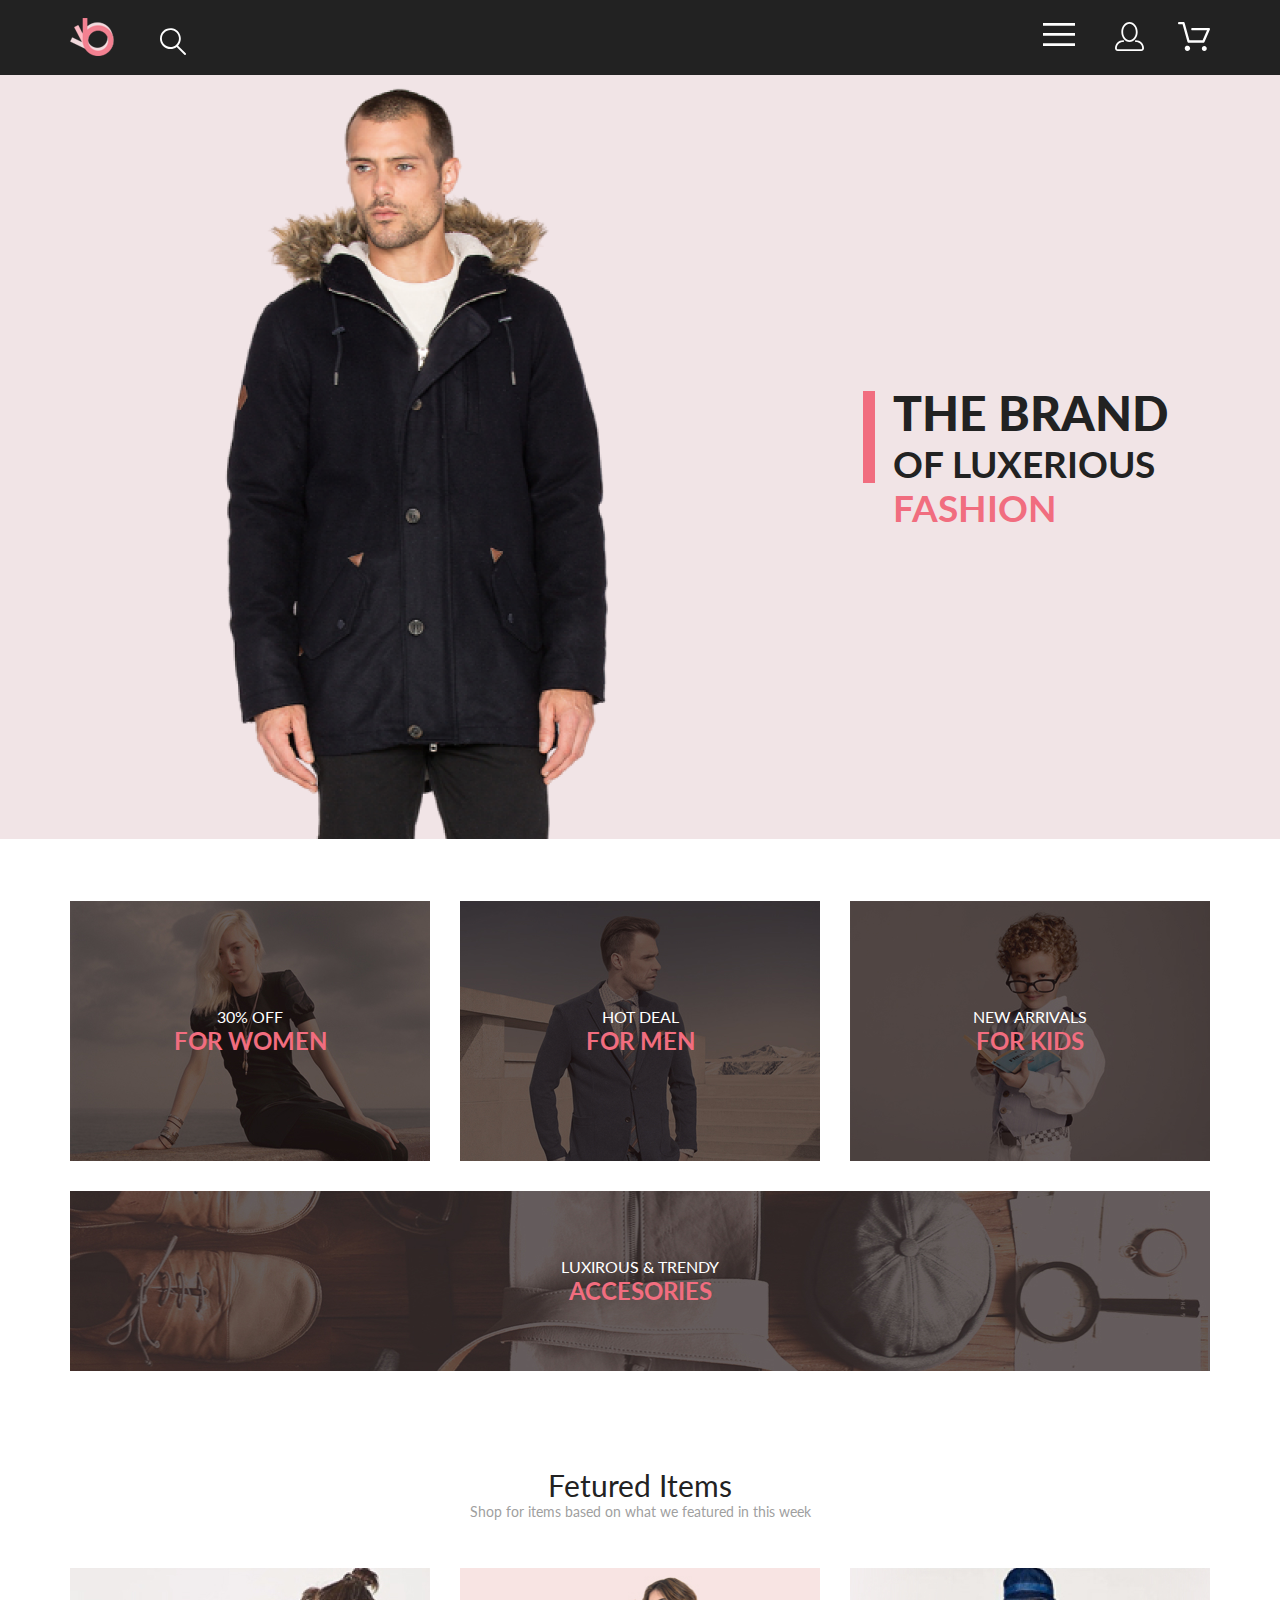
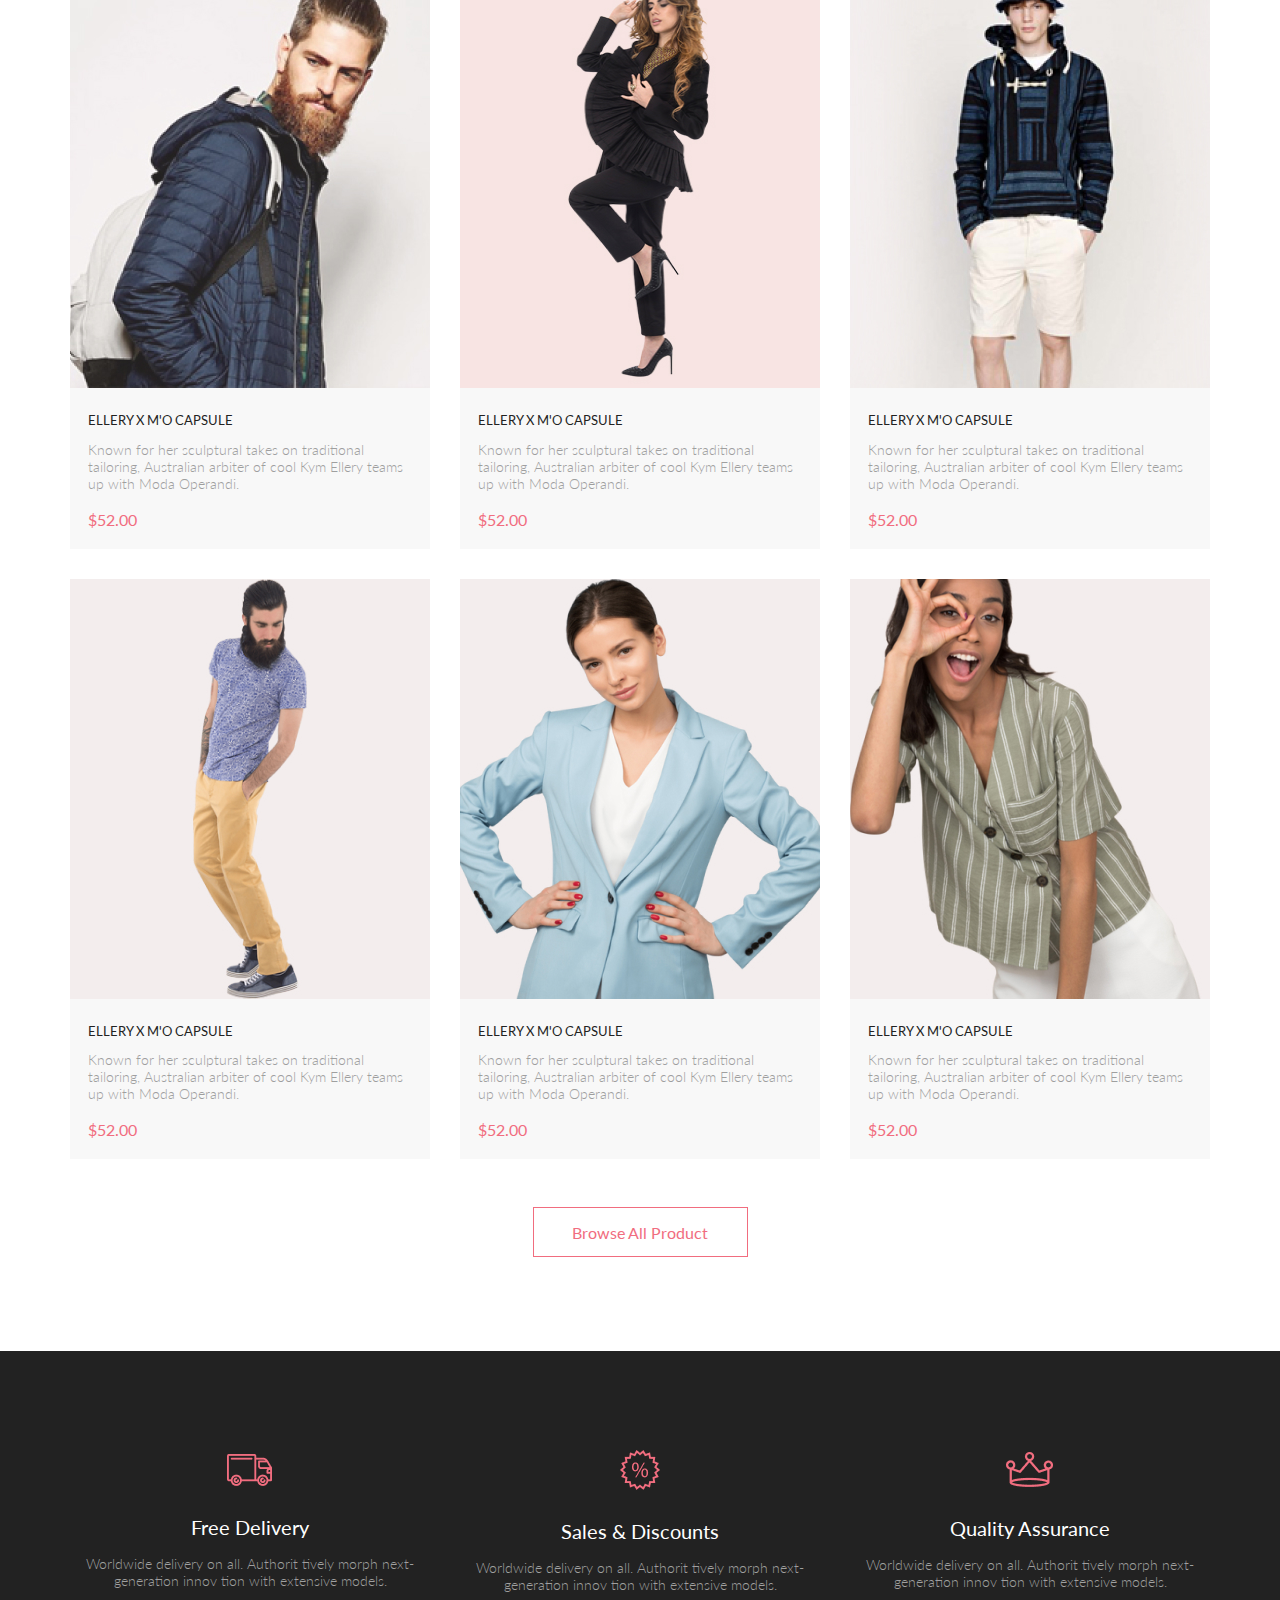
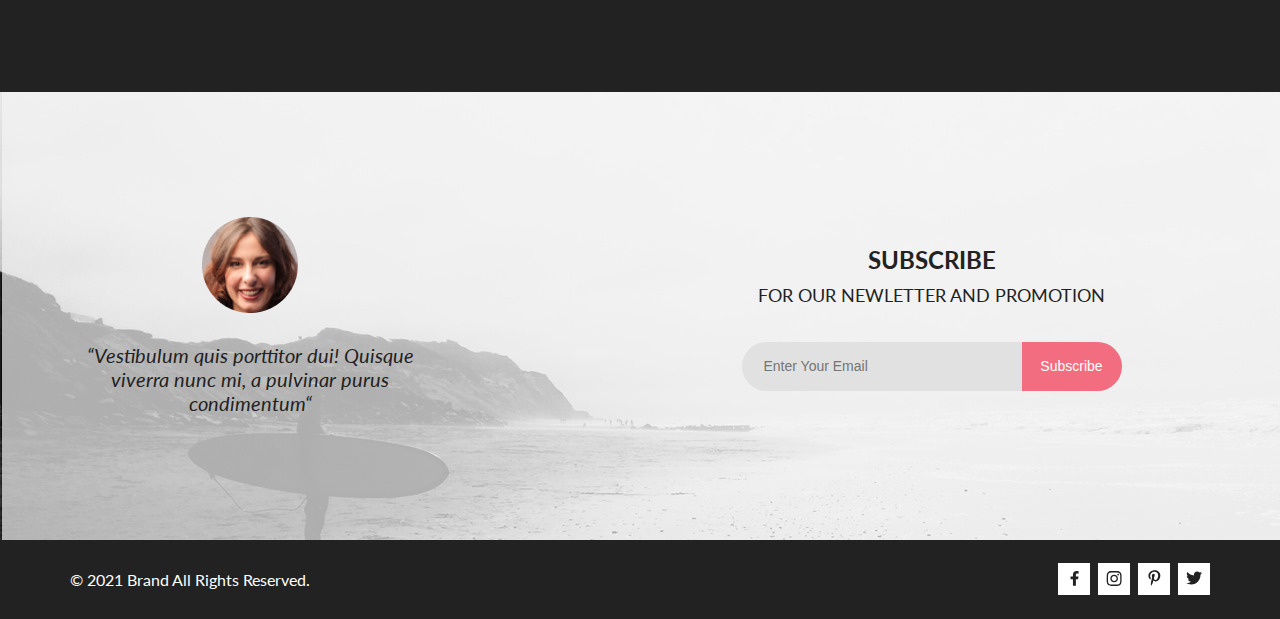
==== commit 2943430b: "task4 has been done" ====
--- a/index.html
+++ b/index.html
@@ -17,27 +17,46 @@
     <header class="header">
         <div class="container header__wrp">
             <div>
-                <img class="header__logo" src="img/logo.png" alt="logo">
-                <img class="header__loupe" src="img/loupe.svg" alt="loupe">
+                <a href="#" class="header__logo-link">
+                    <img class="header__logo" src="img/logo.png" alt="logo">
+                </a>
+                <a href="#" class="header__logo-link">
+                    <svg class="header__loupe" width="27" height="28" viewBox="0 0 27 28" xmlns="http://www.w3.org/2000/svg">
+                        <path d="M19.0596 17.6259C20.6713 15.8658 21.6282 13.6048 21.7698 11.2225C21.9113 8.84018 21.2288 6.48173 19.8369 4.54318C18.445 2.60463 16.4285 1.20404 14.126 0.576619C11.8234 -0.0508009 9.3751 0.13316 7.19217 1.09761C5.00923 2.06205 3.22463 3.74825 2.13804 5.87302C1.05145 7.9978 0.729054 10.4318 1.225 12.7661C1.72094 15.1005 3.00501 17.1932 4.86158 18.6927C6.71814 20.1922 9.03413 21.0072 11.4206 21.0009C13.673 21.004 15.8645 20.27 17.6606 18.9109L25.4086 26.7179C25.4941 26.807 25.5965 26.8781 25.7099 26.927C25.8232 26.9759 25.9452 27.0017 26.0686 27.0029C26.1923 27.0033 26.3148 26.9782 26.4283 26.9292C26.5419 26.8801 26.6441 26.8082 26.7286 26.7179C26.9025 26.537 26.9997 26.2958 26.9997 26.0449C26.9997 25.794 26.9025 25.5528 26.7286 25.3719L19.0596 17.6259ZM2.88662 10.5009C2.89946 8.81563 3.41094 7.17187 4.35659 5.77685C5.30224 4.38183 6.63972 3.29801 8.20044 2.662C9.76115 2.02599 11.4752 1.86627 13.1266 2.20298C14.7779 2.53969 16.2926 3.35775 17.4797 4.55404C18.6668 5.75033 19.4732 7.27129 19.7972 8.92519C20.1212 10.5791 19.9483 12.2919 19.3002 13.8476C18.6522 15.4034 17.5581 16.7325 16.1559 17.6674C14.7536 18.6023 13.1059 19.1011 11.4206 19.1009C9.14916 19.0901 6.97482 18.1784 5.37484 16.566C3.77486 14.9537 2.87998 12.7724 2.88662 10.5009Z"/>
+                    </svg>
+                </a>
             </div>
             <ul class="header__list">
                 <li class="header__item">
-                    <button class="header__button">
-                    <img src="img/burger.svg" alt="burger">
-                </button>
+                    <button id="button" class="header__button">
+                        <svg class="header__burger" width="32" height="23" viewBox="0 0 32 23" xmlns="http://www.w3.org/2000/svg">
+                            <path d="M0 23V20.31H32V23H0ZM0 12.76V10.07H32V12.76H0ZM0 2.69V0H32V2.69H0Z"/>
+                        </svg>
+                    </button>
                 </li>
                 <li class="header__item">
-                    <a href="#" class="header__link">
-                        <img src="img/person.svg" alt="person-icon">
+                    <a href="registration.html" class="header__link">
+                        <svg class="header__person" width="29" height="29" viewBox="0 0 29 29" xmlns="http://www.w3.org/2000/svg">
+                            <path d="M14.5 19.937C19 19.937 22.656 15.464 22.656 9.968C22.656 4.472 19 0 14.5 0C13.3631 0.0217413 12.2463 0.303398 11.2351 0.823397C10.2239 1.34339 9.34507 2.08794 8.66602 3C7.12663 4.99573 6.30819 7.45381 6.34399 9.974C6.34399 15.465 10 19.937 14.5 19.937ZM14.5 1.813C18 1.813 20.844 5.472 20.844 9.969C20.844 14.466 17.998 18.125 14.5 18.125C11.002 18.125 8.15603 14.465 8.15503 9.969C8.15403 5.473 11 1.813 14.5 1.813ZM20.844 18.125C20.6036 18.125 20.373 18.2205 20.203 18.3905C20.033 18.5605 19.9375 18.7911 19.9375 19.0315C19.9375 19.2719 20.033 19.5025 20.203 19.6725C20.373 19.8425 20.6036 19.938 20.844 19.938C22.526 19.9399 24.1386 20.6088 25.3279 21.7982C26.5172 22.9875 27.1861 24.6 27.188 26.282C27.1875 26.5221 27.0918 26.7523 26.922 26.9221C26.7522 27.0918 26.5221 27.1875 26.282 27.188H2.71997C2.47985 27.1875 2.24975 27.0918 2.07996 26.9221C1.91016 26.7523 1.81449 26.5221 1.81396 26.282C1.81608 24.6001 2.48517 22.9877 3.67444 21.7985C4.86371 20.6092 6.47608 19.9401 8.15796 19.938C8.39824 19.938 8.62868 19.8425 8.79858 19.6726C8.96849 19.5027 9.06396 19.2723 9.06396 19.032C9.06396 18.7917 8.96849 18.5613 8.79858 18.3914C8.62868 18.2215 8.39824 18.126 8.15796 18.126C5.99541 18.1279 3.92201 18.9875 2.39258 20.5164C0.863144 22.0453 0.00264777 24.1185 0 26.281C0.000794067 27.0019 0.287502 27.693 0.797241 28.2027C1.30698 28.7125 1.99811 28.9992 2.71899 29H26.282C27.0027 28.9989 27.6936 28.7121 28.2031 28.2024C28.7126 27.6927 28.9992 27.0017 29 26.281C28.9974 24.1187 28.1372 22.0457 26.6083 20.5168C25.0793 18.9878 23.0063 18.1276 20.844 18.125Z"/>
+                        </svg>
                     </a>
                 </li>
                 <li class="header__item">
                     <a href="#" class="header__link">
-                        <img src="img/basket.svg" alt="basket">
+                        <svg class="header__basket" width="32" height="29" viewBox="0 0 32 29" xmlns="http://www.w3.org/2000/svg">
+                            <path d="M26.2009 29C25.5532 28.9738 24.9415 28.6948 24.4972 28.2227C24.0529 27.7506 23.8114 27.1232 23.8245 26.475C23.8376 25.8269 24.1043 25.2097 24.5673 24.7559C25.0303 24.3022 25.6527 24.048 26.301 24.048C26.9493 24.048 27.5717 24.3022 28.0347 24.7559C28.4977 25.2097 28.7644 25.8269 28.7775 26.475C28.7906 27.1232 28.549 27.7506 28.1047 28.2227C27.6604 28.6948 27.0488 28.9738 26.401 29H26.2009ZM6.75293 26.32C6.75293 25.79 6.91011 25.2718 7.20459 24.8311C7.49907 24.3904 7.91764 24.0469 8.40735 23.844C8.89705 23.6412 9.43594 23.5881 9.95581 23.6915C10.4757 23.7949 10.9532 24.0502 11.328 24.425C11.7028 24.7998 11.9581 25.2773 12.0615 25.7972C12.1649 26.317 12.1118 26.8559 11.9089 27.3456C11.7061 27.8353 11.3626 28.2539 10.9219 28.5483C10.4812 28.8428 9.96304 29 9.43298 29C9.08087 29.0003 8.73212 28.9311 8.40674 28.7966C8.08136 28.662 7.78569 28.4646 7.53662 28.2158C7.28755 27.9669 7.09001 27.6713 6.9552 27.3461C6.82039 27.0208 6.75098 26.6721 6.75098 26.32H6.75293ZM10.553 20.686C10.2935 20.6868 10.0409 20.6024 9.83411 20.4457C9.62727 20.2891 9.47758 20.0689 9.40796 19.819L4.57495 2.36401H1.18201C0.868521 2.36401 0.567859 2.23947 0.346191 2.01781C0.124523 1.79614 0 1.49549 0 1.18201C0 0.868519 0.124523 0.567873 0.346191 0.346205C0.567859 0.124537 0.868521 5.81268e-06 1.18201 5.81268e-06H5.46301C5.7225 -0.00080736 5.97504 0.0837201 6.18176 0.240568C6.38848 0.397416 6.53784 0.617884 6.60693 0.868006L11.4399 18.323H24.6179L29.001 8.27501H14.401C14.2428 8.27961 14.0854 8.25242 13.9379 8.19507C13.7904 8.13771 13.6559 8.05134 13.5424 7.94108C13.4288 7.83082 13.3386 7.69891 13.277 7.55315C13.2154 7.40739 13.1836 7.25075 13.1836 7.0925C13.1836 6.93426 13.2154 6.77762 13.277 6.63186C13.3386 6.4861 13.4288 6.35419 13.5424 6.24393C13.6559 6.13367 13.7904 6.0473 13.9379 5.98994C14.0854 5.93259 14.2428 5.90541 14.401 5.91001H30.814C31.0097 5.90996 31.2022 5.95866 31.3744 6.05172C31.5465 6.14478 31.6928 6.27926 31.7999 6.44301C31.9078 6.60729 31.9734 6.79569 31.9908 6.99145C32.0083 7.18721 31.9771 7.38424 31.9 7.565L26.495 19.977C26.4026 20.1876 26.251 20.3668 26.0585 20.4927C25.866 20.6186 25.641 20.6858 25.411 20.686H10.553Z"/>
+                        </svg>
                     </a>
                 </li>
             </ul>
-            <nav class="header__nav">
+            <nav id="menu" class="header__nav">
+                <div class="header__nav-close">
+                    <button id="close-menu" class="header__nav-close-button" type="button">
+                        <svg class="header__nav-close-icon" width="13" height="13" viewBox="0 0 13 13" xmlns="http://www.w3.org/2000/svg">
+                            <path d="M7.4158 6.00409L11.7158 1.71409C11.9041 1.52579 12.0099 1.27039 12.0099 1.00409C12.0099 0.73779 11.9041 0.482395 11.7158 0.294092C11.5275 0.105788 11.2721 0 11.0058 0C10.7395 0 10.4841 0.105788 10.2958 0.294092L6.0058 4.59409L1.7158 0.294092C1.52749 0.105788 1.2721 -1.9841e-09 1.0058 0C0.739497 1.9841e-09 0.484102 0.105788 0.295798 0.294092C0.107495 0.482395 0.0017066 0.73779 0.0017066 1.00409C0.0017066 1.27039 0.107495 1.52579 0.295798 1.71409L4.5958 6.00409L0.295798 10.2941C0.20207 10.3871 0.127676 10.4977 0.0769072 10.6195C0.0261385 10.7414 0 10.8721 0 11.0041C0 11.1361 0.0261385 11.2668 0.0769072 11.3887C0.127676 11.5105 0.20207 11.6211 0.295798 11.7141C0.388761 11.8078 0.499362 11.8822 0.621222 11.933C0.743081 11.9838 0.873786 12.0099 1.0058 12.0099C1.13781 12.0099 1.26852 11.9838 1.39038 11.933C1.51223 11.8822 1.62284 11.8078 1.7158 11.7141L6.0058 7.41409L10.2958 11.7141C10.3888 11.8078 10.4994 11.8822 10.6212 11.933C10.7431 11.9838 10.8738 12.0099 11.0058 12.0099C11.1378 12.0099 11.2685 11.9838 11.3904 11.933C11.5122 11.8822 11.6228 11.8078 11.7158 11.7141C11.8095 11.6211 11.8839 11.5105 11.9347 11.3887C11.9855 11.2668 12.0116 11.1361 12.0116 11.0041C12.0116 10.8721 11.9855 10.7414 11.9347 10.6195C11.8839 10.4977 11.8095 10.3871 11.7158 10.2941L7.4158 6.00409Z"/>
+                        </svg>
+                    </button>
+                </div>
                 <h2 class="header__title">menu</h2>
                 <ul class="header__nav-list">
                     <li class="header__nav-item nav-sub-item">
@@ -142,47 +161,95 @@
                 <p class="catalog__text">Shop for items based on what we featured in this week</p>
                 <ul class="catalog__list">
                     <li class="catalog__item">
-                        <img class="catalog__img" src="img/product-1.jpg" alt="product-1">
-                        <h3 class="catalog__item-title">ellery x m'o capsule</h3>
-                        <p class="catalog__item-text">
-                            Known for her sculptural takes on traditional tailoring, Australian arbiter of cool Kym Ellery teams up with Moda Operandi.
-                        </p>
-                        <p class="catalog__price">$52.00</p>
-                    </li>
-                    <li class="catalog__item">
-                        <img class="catalog__img" src="img/product-2.jpg" alt="product-2">
-                        <h3 class="catalog__item-title">ellery x m'o capsule</h3>
-                        <p class="catalog__item-text">
-                            Known for her sculptural takes on traditional tailoring, Australian arbiter of cool Kym Ellery teams up with Moda Operandi.
-                        </p>
-                        <p class="catalog__price">$52.00</p>
-                    </li>
-                    <li class="catalog__item">
-                        <img class="catalog__img" src="img/product-3.jpg" alt="product-3">
-                        <h3 class="catalog__item-title">ellery x m'o capsule</h3>
-                        <p class="catalog__item-text">
-                            Known for her sculptural takes on traditional tailoring, Australian arbiter of cool Kym Ellery teams up with Moda Operandi.
-                        </p>
-                        <p class="catalog__price">$52.00</p>
-                    </li>
-                    <li class="catalog__item">
-                        <img class="catalog__img" src="img/product-4.jpg" alt="product-4">
-                        <h3 class="catalog__item-title">ellery x m'o capsule</h3>
-                        <p class="catalog__item-text">
-                            Known for her sculptural takes on traditional tailoring, Australian arbiter of cool Kym Ellery teams up with Moda Operandi.
-                        </p>
-                        <p class="catalog__price">$52.00</p>
-                    </li>
-                    <li class="catalog__item">
-                        <img class="catalog__img" src="img/product-5.jpg" alt="product-5">
-                        <h3 class="catalog__item-title">ellery x m'o capsule</h3>
-                        <p class="catalog__item-text">
-                            Known for her sculptural takes on traditional tailoring, Australian arbiter of cool Kym Ellery teams up with Moda Operandi.
-                        </p>
-                        <p class="catalog__price">$52.00</p>
-                    </li>
-                    <li class="catalog__item">
-                        <img class="catalog__img" src="img/product-6.jpg" alt="product-6">
+                        <div class="catalog__img-box">
+                            <img class="catalog__img" src="img/product-1.jpg" alt="product-1">
+                            <a class="catalog__cart-button" href="#">
+                                <svg width="27" height="25" viewBox="0 0 27 25" fill="none" xmlns="http://www.w3.org/2000/svg">
+                                    <path d="M21.876 22.2662C21.921 22.2549 21.9423 22.2339 21.96 22.2129C21.9678 22.2037 21.9756 22.1946 21.9835 22.1855C22.02 22.1438 22.0233 22.0553 22.0224 22.0105C22.0092 21.9044 21.9185 21.8315 21.8412 21.8315C21.8375 21.8315 21.8336 21.8317 21.8312 21.8318C21.7531 21.8372 21.6653 21.9409 21.6719 22.0625C21.6813 22.1793 21.7675 22.2662 21.8392 22.2662H21.876ZM8.21954 22.2599C8.31873 22.2599 8.39935 22.1655 8.39935 22.0496C8.39935 21.9341 8.31873 21.8401 8.21954 21.8401C8.12042 21.8401 8.03973 21.9341 8.03973 22.0496C8.03973 22.1655 8.12042 22.2599 8.21954 22.2599ZM21.9995 24.2662C21.9517 24.2662 21.8878 24.2662 21.8392 24.2662C20.7017 24.2662 19.7567 23.3545 19.6765 22.198C19.5964 20.9929 20.4937 19.9183 21.6953 19.8364C21.7441 19.8331 21.7928 19.8315 21.8412 19.8315C22.9799 19.8315 23.9413 20.7324 24.019 21.8884C24.0505 22.4915 23.8741 23.0612 23.4898 23.5012C23.1055 23.9575 22.5764 24.2177 21.9995 24.2662ZM8.21954 24.2599C7.01532 24.2599 6.03973 23.2709 6.03973 22.0496C6.03973 20.8291 7.01532 19.8401 8.21954 19.8401C9.42371 19.8401 10.3994 20.8291 10.3994 22.0496C10.3994 23.2709 9.42371 24.2599 8.21954 24.2599ZM21.1984 17.3938H9.13306C8.70013 17.3938 8.31586 17.1005 8.20331 16.6775L4.27753 2.24768H1.52173C0.993408 2.24768 0.560547 1.80859 0.560547 1.27039C0.560547 0.733032 0.993408 0.292969 1.52173 0.292969H4.99933C5.43134 0.292969 5.81561 0.586304 5.9281 1.01025L9.85394 15.4391H20.5576L24.1144 7.13379H12.2578C11.7286 7.13379 11.2957 6.69373 11.2957 6.15649C11.2957 5.61914 11.7286 5.17908 12.2578 5.17908H25.5886C25.9091 5.17908 26.2141 5.34192 26.3896 5.61914C26.566 5.89539 26.5984 6.23743 26.4697 6.547L22.0795 16.807C21.9193 17.1653 21.5827 17.3938 21.1984 17.3938Z" fill="white"/>
+                                </svg>
+                                <span>Add to Cart</span>
+                            </a>
+                        </div>
+                        <h3 class="catalog__item-title">ellery x m'o capsule</h3>
+                        <p class="catalog__item-text">
+                            Known for her sculptural takes on traditional tailoring, Australian arbiter of cool Kym Ellery teams up with Moda Operandi.
+                        </p>
+                        <p class="catalog__price">$52.00</p>
+                    </li>
+                    <li class="catalog__item">
+                        <div class="catalog__img-box">
+                            <img class="catalog__img" src="img/product-2.jpg" alt="product-2">
+                            <a class="catalog__cart-button" href="#">
+                                <svg width="27" height="25" viewBox="0 0 27 25" fill="none" xmlns="http://www.w3.org/2000/svg">
+                                    <path d="M21.876 22.2662C21.921 22.2549 21.9423 22.2339 21.96 22.2129C21.9678 22.2037 21.9756 22.1946 21.9835 22.1855C22.02 22.1438 22.0233 22.0553 22.0224 22.0105C22.0092 21.9044 21.9185 21.8315 21.8412 21.8315C21.8375 21.8315 21.8336 21.8317 21.8312 21.8318C21.7531 21.8372 21.6653 21.9409 21.6719 22.0625C21.6813 22.1793 21.7675 22.2662 21.8392 22.2662H21.876ZM8.21954 22.2599C8.31873 22.2599 8.39935 22.1655 8.39935 22.0496C8.39935 21.9341 8.31873 21.8401 8.21954 21.8401C8.12042 21.8401 8.03973 21.9341 8.03973 22.0496C8.03973 22.1655 8.12042 22.2599 8.21954 22.2599ZM21.9995 24.2662C21.9517 24.2662 21.8878 24.2662 21.8392 24.2662C20.7017 24.2662 19.7567 23.3545 19.6765 22.198C19.5964 20.9929 20.4937 19.9183 21.6953 19.8364C21.7441 19.8331 21.7928 19.8315 21.8412 19.8315C22.9799 19.8315 23.9413 20.7324 24.019 21.8884C24.0505 22.4915 23.8741 23.0612 23.4898 23.5012C23.1055 23.9575 22.5764 24.2177 21.9995 24.2662ZM8.21954 24.2599C7.01532 24.2599 6.03973 23.2709 6.03973 22.0496C6.03973 20.8291 7.01532 19.8401 8.21954 19.8401C9.42371 19.8401 10.3994 20.8291 10.3994 22.0496C10.3994 23.2709 9.42371 24.2599 8.21954 24.2599ZM21.1984 17.3938H9.13306C8.70013 17.3938 8.31586 17.1005 8.20331 16.6775L4.27753 2.24768H1.52173C0.993408 2.24768 0.560547 1.80859 0.560547 1.27039C0.560547 0.733032 0.993408 0.292969 1.52173 0.292969H4.99933C5.43134 0.292969 5.81561 0.586304 5.9281 1.01025L9.85394 15.4391H20.5576L24.1144 7.13379H12.2578C11.7286 7.13379 11.2957 6.69373 11.2957 6.15649C11.2957 5.61914 11.7286 5.17908 12.2578 5.17908H25.5886C25.9091 5.17908 26.2141 5.34192 26.3896 5.61914C26.566 5.89539 26.5984 6.23743 26.4697 6.547L22.0795 16.807C21.9193 17.1653 21.5827 17.3938 21.1984 17.3938Z" fill="white"/>
+                                </svg>
+                                <span>Add to Cart</span>
+                            </a>
+                        </div>
+                        <h3 class="catalog__item-title">ellery x m'o capsule</h3>
+                        <p class="catalog__item-text">
+                            Known for her sculptural takes on traditional tailoring, Australian arbiter of cool Kym Ellery teams up with Moda Operandi.
+                        </p>
+                        <p class="catalog__price">$52.00</p>
+                    </li>
+                    <li class="catalog__item">
+                        <div class="catalog__img-box">
+                            <img class="catalog__img" src="img/product-3.jpg" alt="product-3">
+                            <a class="catalog__cart-button" href="#">
+                                <svg width="27" height="25" viewBox="0 0 27 25" fill="none" xmlns="http://www.w3.org/2000/svg">
+                                    <path d="M21.876 22.2662C21.921 22.2549 21.9423 22.2339 21.96 22.2129C21.9678 22.2037 21.9756 22.1946 21.9835 22.1855C22.02 22.1438 22.0233 22.0553 22.0224 22.0105C22.0092 21.9044 21.9185 21.8315 21.8412 21.8315C21.8375 21.8315 21.8336 21.8317 21.8312 21.8318C21.7531 21.8372 21.6653 21.9409 21.6719 22.0625C21.6813 22.1793 21.7675 22.2662 21.8392 22.2662H21.876ZM8.21954 22.2599C8.31873 22.2599 8.39935 22.1655 8.39935 22.0496C8.39935 21.9341 8.31873 21.8401 8.21954 21.8401C8.12042 21.8401 8.03973 21.9341 8.03973 22.0496C8.03973 22.1655 8.12042 22.2599 8.21954 22.2599ZM21.9995 24.2662C21.9517 24.2662 21.8878 24.2662 21.8392 24.2662C20.7017 24.2662 19.7567 23.3545 19.6765 22.198C19.5964 20.9929 20.4937 19.9183 21.6953 19.8364C21.7441 19.8331 21.7928 19.8315 21.8412 19.8315C22.9799 19.8315 23.9413 20.7324 24.019 21.8884C24.0505 22.4915 23.8741 23.0612 23.4898 23.5012C23.1055 23.9575 22.5764 24.2177 21.9995 24.2662ZM8.21954 24.2599C7.01532 24.2599 6.03973 23.2709 6.03973 22.0496C6.03973 20.8291 7.01532 19.8401 8.21954 19.8401C9.42371 19.8401 10.3994 20.8291 10.3994 22.0496C10.3994 23.2709 9.42371 24.2599 8.21954 24.2599ZM21.1984 17.3938H9.13306C8.70013 17.3938 8.31586 17.1005 8.20331 16.6775L4.27753 2.24768H1.52173C0.993408 2.24768 0.560547 1.80859 0.560547 1.27039C0.560547 0.733032 0.993408 0.292969 1.52173 0.292969H4.99933C5.43134 0.292969 5.81561 0.586304 5.9281 1.01025L9.85394 15.4391H20.5576L24.1144 7.13379H12.2578C11.7286 7.13379 11.2957 6.69373 11.2957 6.15649C11.2957 5.61914 11.7286 5.17908 12.2578 5.17908H25.5886C25.9091 5.17908 26.2141 5.34192 26.3896 5.61914C26.566 5.89539 26.5984 6.23743 26.4697 6.547L22.0795 16.807C21.9193 17.1653 21.5827 17.3938 21.1984 17.3938Z" fill="white"/>
+                                </svg>
+                                <span>Add to Cart</span>
+                            </a>
+                        </div>
+                        <h3 class="catalog__item-title">ellery x m'o capsule</h3>
+                        <p class="catalog__item-text">
+                            Known for her sculptural takes on traditional tailoring, Australian arbiter of cool Kym Ellery teams up with Moda Operandi.
+                        </p>
+                        <p class="catalog__price">$52.00</p>
+                    </li>
+                    <li class="catalog__item">
+                        <div class="catalog__img-box">
+                            <img class="catalog__img" src="img/product-4.jpg" alt="product-4">
+                            <a class="catalog__cart-button" href="#">
+                                <svg width="27" height="25" viewBox="0 0 27 25" fill="none" xmlns="http://www.w3.org/2000/svg">
+                                    <path d="M21.876 22.2662C21.921 22.2549 21.9423 22.2339 21.96 22.2129C21.9678 22.2037 21.9756 22.1946 21.9835 22.1855C22.02 22.1438 22.0233 22.0553 22.0224 22.0105C22.0092 21.9044 21.9185 21.8315 21.8412 21.8315C21.8375 21.8315 21.8336 21.8317 21.8312 21.8318C21.7531 21.8372 21.6653 21.9409 21.6719 22.0625C21.6813 22.1793 21.7675 22.2662 21.8392 22.2662H21.876ZM8.21954 22.2599C8.31873 22.2599 8.39935 22.1655 8.39935 22.0496C8.39935 21.9341 8.31873 21.8401 8.21954 21.8401C8.12042 21.8401 8.03973 21.9341 8.03973 22.0496C8.03973 22.1655 8.12042 22.2599 8.21954 22.2599ZM21.9995 24.2662C21.9517 24.2662 21.8878 24.2662 21.8392 24.2662C20.7017 24.2662 19.7567 23.3545 19.6765 22.198C19.5964 20.9929 20.4937 19.9183 21.6953 19.8364C21.7441 19.8331 21.7928 19.8315 21.8412 19.8315C22.9799 19.8315 23.9413 20.7324 24.019 21.8884C24.0505 22.4915 23.8741 23.0612 23.4898 23.5012C23.1055 23.9575 22.5764 24.2177 21.9995 24.2662ZM8.21954 24.2599C7.01532 24.2599 6.03973 23.2709 6.03973 22.0496C6.03973 20.8291 7.01532 19.8401 8.21954 19.8401C9.42371 19.8401 10.3994 20.8291 10.3994 22.0496C10.3994 23.2709 9.42371 24.2599 8.21954 24.2599ZM21.1984 17.3938H9.13306C8.70013 17.3938 8.31586 17.1005 8.20331 16.6775L4.27753 2.24768H1.52173C0.993408 2.24768 0.560547 1.80859 0.560547 1.27039C0.560547 0.733032 0.993408 0.292969 1.52173 0.292969H4.99933C5.43134 0.292969 5.81561 0.586304 5.9281 1.01025L9.85394 15.4391H20.5576L24.1144 7.13379H12.2578C11.7286 7.13379 11.2957 6.69373 11.2957 6.15649C11.2957 5.61914 11.7286 5.17908 12.2578 5.17908H25.5886C25.9091 5.17908 26.2141 5.34192 26.3896 5.61914C26.566 5.89539 26.5984 6.23743 26.4697 6.547L22.0795 16.807C21.9193 17.1653 21.5827 17.3938 21.1984 17.3938Z" fill="white"/>
+                                </svg>
+                                <span>Add to Cart</span>
+                            </a>
+                        </div>
+                        <h3 class="catalog__item-title">ellery x m'o capsule</h3>
+                        <p class="catalog__item-text">
+                            Known for her sculptural takes on traditional tailoring, Australian arbiter of cool Kym Ellery teams up with Moda Operandi.
+                        </p>
+                        <p class="catalog__price">$52.00</p>
+                    </li>
+                    <li class="catalog__item">
+                        <div class="catalog__img-box">
+                            <img class="catalog__img" src="img/product-5.jpg" alt="product-5">
+                            <a class="catalog__cart-button" href="#">
+                                <svg width="27" height="25" viewBox="0 0 27 25" fill="none" xmlns="http://www.w3.org/2000/svg">
+                                    <path d="M21.876 22.2662C21.921 22.2549 21.9423 22.2339 21.96 22.2129C21.9678 22.2037 21.9756 22.1946 21.9835 22.1855C22.02 22.1438 22.0233 22.0553 22.0224 22.0105C22.0092 21.9044 21.9185 21.8315 21.8412 21.8315C21.8375 21.8315 21.8336 21.8317 21.8312 21.8318C21.7531 21.8372 21.6653 21.9409 21.6719 22.0625C21.6813 22.1793 21.7675 22.2662 21.8392 22.2662H21.876ZM8.21954 22.2599C8.31873 22.2599 8.39935 22.1655 8.39935 22.0496C8.39935 21.9341 8.31873 21.8401 8.21954 21.8401C8.12042 21.8401 8.03973 21.9341 8.03973 22.0496C8.03973 22.1655 8.12042 22.2599 8.21954 22.2599ZM21.9995 24.2662C21.9517 24.2662 21.8878 24.2662 21.8392 24.2662C20.7017 24.2662 19.7567 23.3545 19.6765 22.198C19.5964 20.9929 20.4937 19.9183 21.6953 19.8364C21.7441 19.8331 21.7928 19.8315 21.8412 19.8315C22.9799 19.8315 23.9413 20.7324 24.019 21.8884C24.0505 22.4915 23.8741 23.0612 23.4898 23.5012C23.1055 23.9575 22.5764 24.2177 21.9995 24.2662ZM8.21954 24.2599C7.01532 24.2599 6.03973 23.2709 6.03973 22.0496C6.03973 20.8291 7.01532 19.8401 8.21954 19.8401C9.42371 19.8401 10.3994 20.8291 10.3994 22.0496C10.3994 23.2709 9.42371 24.2599 8.21954 24.2599ZM21.1984 17.3938H9.13306C8.70013 17.3938 8.31586 17.1005 8.20331 16.6775L4.27753 2.24768H1.52173C0.993408 2.24768 0.560547 1.80859 0.560547 1.27039C0.560547 0.733032 0.993408 0.292969 1.52173 0.292969H4.99933C5.43134 0.292969 5.81561 0.586304 5.9281 1.01025L9.85394 15.4391H20.5576L24.1144 7.13379H12.2578C11.7286 7.13379 11.2957 6.69373 11.2957 6.15649C11.2957 5.61914 11.7286 5.17908 12.2578 5.17908H25.5886C25.9091 5.17908 26.2141 5.34192 26.3896 5.61914C26.566 5.89539 26.5984 6.23743 26.4697 6.547L22.0795 16.807C21.9193 17.1653 21.5827 17.3938 21.1984 17.3938Z" fill="white"/>
+                                </svg>
+                                <span>Add to Cart</span>
+                            </a>
+                        </div>
+                        <h3 class="catalog__item-title">ellery x m'o capsule</h3>
+                        <p class="catalog__item-text">
+                            Known for her sculptural takes on traditional tailoring, Australian arbiter of cool Kym Ellery teams up with Moda Operandi.
+                        </p>
+                        <p class="catalog__price">$52.00</p>
+                    </li>
+                    <li class="catalog__item">
+                        <div class="catalog__img-box">
+                            <img class="catalog__img" src="img/product-6.jpg" alt="product-6">
+                            <a class="catalog__cart-button" href="#">
+                                <svg width="27" height="25" viewBox="0 0 27 25" fill="none" xmlns="http://www.w3.org/2000/svg">
+                                    <path d="M21.876 22.2662C21.921 22.2549 21.9423 22.2339 21.96 22.2129C21.9678 22.2037 21.9756 22.1946 21.9835 22.1855C22.02 22.1438 22.0233 22.0553 22.0224 22.0105C22.0092 21.9044 21.9185 21.8315 21.8412 21.8315C21.8375 21.8315 21.8336 21.8317 21.8312 21.8318C21.7531 21.8372 21.6653 21.9409 21.6719 22.0625C21.6813 22.1793 21.7675 22.2662 21.8392 22.2662H21.876ZM8.21954 22.2599C8.31873 22.2599 8.39935 22.1655 8.39935 22.0496C8.39935 21.9341 8.31873 21.8401 8.21954 21.8401C8.12042 21.8401 8.03973 21.9341 8.03973 22.0496C8.03973 22.1655 8.12042 22.2599 8.21954 22.2599ZM21.9995 24.2662C21.9517 24.2662 21.8878 24.2662 21.8392 24.2662C20.7017 24.2662 19.7567 23.3545 19.6765 22.198C19.5964 20.9929 20.4937 19.9183 21.6953 19.8364C21.7441 19.8331 21.7928 19.8315 21.8412 19.8315C22.9799 19.8315 23.9413 20.7324 24.019 21.8884C24.0505 22.4915 23.8741 23.0612 23.4898 23.5012C23.1055 23.9575 22.5764 24.2177 21.9995 24.2662ZM8.21954 24.2599C7.01532 24.2599 6.03973 23.2709 6.03973 22.0496C6.03973 20.8291 7.01532 19.8401 8.21954 19.8401C9.42371 19.8401 10.3994 20.8291 10.3994 22.0496C10.3994 23.2709 9.42371 24.2599 8.21954 24.2599ZM21.1984 17.3938H9.13306C8.70013 17.3938 8.31586 17.1005 8.20331 16.6775L4.27753 2.24768H1.52173C0.993408 2.24768 0.560547 1.80859 0.560547 1.27039C0.560547 0.733032 0.993408 0.292969 1.52173 0.292969H4.99933C5.43134 0.292969 5.81561 0.586304 5.9281 1.01025L9.85394 15.4391H20.5576L24.1144 7.13379H12.2578C11.7286 7.13379 11.2957 6.69373 11.2957 6.15649C11.2957 5.61914 11.7286 5.17908 12.2578 5.17908H25.5886C25.9091 5.17908 26.2141 5.34192 26.3896 5.61914C26.566 5.89539 26.5984 6.23743 26.4697 6.547L22.0795 16.807C21.9193 17.1653 21.5827 17.3938 21.1984 17.3938Z" fill="white"/>
+                                </svg>
+                                <span>Add to Cart</span>
+                            </a>
+                        </div>
                         <h3 class="catalog__item-title">ellery x m'o capsule</h3>
                         <p class="catalog__item-text">
                             Known for her sculptural takes on traditional tailoring, Australian arbiter of cool Kym Ellery teams up with Moda Operandi.
@@ -259,28 +326,37 @@
                 <ul class="contacts__list">
                     <li class="contacts__item">
                         <a class="contacts__link" href="#">
-                            <img class="contacts__img" src="img/facebook.svg" alt="facebook">
+                            <svg class="contacts__img" width="9" height="15" viewBox="0 0 9 15" xmlns="http://www.w3.org/2000/svg">
+                                <path d="M8.08836 8.28L8.50686 5.61602H5.89022V3.88729C5.89022 3.15847 6.25574 2.44806 7.42765 2.44806H8.61722V0.179975C8.61722 0.179975 7.53772 0 6.50561 0C4.35073 0 2.9422 1.27593 2.9422 3.5857V5.61602H0.546875V8.28H2.9422V14.72H5.89022V8.28H8.08836Z"/>
+                            </svg>
                         </a>
                     </li>
                     <li class="contacts__item">
                         <a class="contacts__link" href="#">
-                            <img class="contacts__img" src="img/instagram.svg" alt="instagram">
+                            <svg class="contacts__img" width="16" height="15" viewBox="0 0 16 15" xmlns="http://www.w3.org/2000/svg">
+                                <path d="M8.13897 3.68159C6.02383 3.68159 4.31774 5.38491 4.31774 7.49663C4.31774 9.60835 6.02383 11.3117 8.13897 11.3117C10.2541 11.3117 11.9602 9.60835 11.9602 7.49663C11.9602 5.38491 10.2541 3.68159 8.13897 3.68159ZM8.13897 9.9769C6.77211 9.9769 5.65467 8.8646 5.65467 7.49663C5.65467 6.12866 6.76878 5.01636 8.13897 5.01636C9.50915 5.01636 10.6233 6.12866 10.6233 7.49663C10.6233 8.8646 9.50583 9.9769 8.13897 9.9769ZM13.0078 3.52554C13.0078 4.02026 12.6087 4.41538 12.1165 4.41538C11.621 4.41538 11.2252 4.01694 11.2252 3.52554C11.2252 3.03413 11.6243 2.63569 12.1165 2.63569C12.6087 2.63569 13.0078 3.03413 13.0078 3.52554ZM15.5386 4.42866C15.4821 3.23667 15.2094 2.18081 14.3347 1.31089C13.4634 0.440967 12.4058 0.168701 11.2119 0.108936C9.9814 0.039209 6.29321 0.039209 5.0627 0.108936C3.8721 0.165381 2.81453 0.437646 1.93987 1.30757C1.06522 2.17749 0.795836 3.23335 0.735973 4.42534C0.666134 5.65386 0.666134 9.33608 0.735973 10.5646C0.79251 11.7566 1.06522 12.8124 1.93987 13.6824C2.81453 14.5523 3.86878 14.8246 5.0627 14.8843C6.29321 14.9541 9.9814 14.9541 11.2119 14.8843C12.4058 14.8279 13.4634 14.5556 14.3347 13.6824C15.2061 12.8124 15.4788 11.7566 15.5386 10.5646C15.6085 9.33608 15.6085 5.65718 15.5386 4.42866ZM13.949 11.8828C13.6895 12.5335 13.1874 13.0349 12.5322 13.2972C11.5511 13.6857 9.22314 13.596 8.13897 13.596C7.05479 13.596 4.72348 13.6824 3.74573 13.2972C3.09389 13.0382 2.59171 12.5369 2.32898 11.8828C1.93987 10.9033 2.02967 8.57905 2.02967 7.49663C2.02967 6.41421 1.9432 4.08667 2.32898 3.1105C2.58838 2.45972 3.09056 1.95835 3.74573 1.69604C4.7268 1.30757 7.05479 1.39722 8.13897 1.39722C9.22314 1.39722 11.5545 1.31089 12.5322 1.69604C13.184 1.95503 13.6862 2.4564 13.949 3.1105C14.3381 4.08999 14.2483 6.41421 14.2483 7.49663C14.2483 8.57905 14.3381 10.9066 13.949 11.8828Z"/>
+                            </svg>
                         </a>
                     </li>
                     <li class="contacts__item">
                         <a class="contacts__link" href="#">
-                            <img class="contacts__img" src="img/pinterest.svg" alt="pinterest">
+                            <svg class="contacts__img" width="13" height="16" viewBox="0 0 13 16" xmlns="http://www.w3.org/2000/svg">
+                                <path d="M6.74032 0.203125C3.55564 0.203125 0.408203 2.34063 0.408203 5.8C0.408203 8 1.63738 9.25 2.38233 9.25C2.68963 9.25 2.86655 8.3875 2.86655 8.14375C2.86655 7.85313 2.13091 7.23438 2.13091 6.025C2.13091 3.5125 4.03055 1.73125 6.4889 1.73125C8.60271 1.73125 10.1671 2.94062 10.1671 5.1625C10.1671 6.82187 9.50597 9.93437 7.36422 9.93437C6.59133 9.93437 5.93018 9.37187 5.93018 8.56563C5.93018 7.38438 6.74963 6.24062 6.74963 5.02187C6.74963 2.95312 3.835 3.32812 3.835 5.82812C3.835 6.35313 3.90018 6.93437 4.13298 7.4125C3.70463 9.26875 2.82931 12.0344 2.82931 13.9469C2.82931 14.5375 2.91311 15.1188 2.96899 15.7094C3.07452 15.8281 3.02175 15.8156 3.18316 15.7563C4.74757 13.6 4.69169 13.1781 5.3994 10.3562C5.78119 11.0875 6.76826 11.4812 7.55046 11.4812C10.8469 11.4812 12.3275 8.24688 12.3275 5.33125C12.3275 2.22813 9.66427 0.203125 6.74032 0.203125Z"/>
+                            </svg>
                         </a>
                     </li>
                     <li class="contacts__item">
                         <a class="contacts__link" href="#">
-                            <img class="contacts__img" src="img/twitter.svg" alt="twitter">
+                            <svg class="contacts__img" width="17" height="14" viewBox="0 0 17 14" xmlns="http://www.w3.org/2000/svg">
+                                <path d="M14.417 3.74052C14.427 3.88264 14.427 4.0248 14.427 4.16692C14.427 8.50192 11.1498 13.4969 5.15986 13.4969C3.31448 13.4969 1.60022 12.9588 0.158203 12.0248C0.420396 12.0552 0.67247 12.0654 0.944752 12.0654C2.46741 12.0654 3.8691 11.5476 4.98843 10.6644C3.5565 10.6339 2.3565 9.68977 1.94305 8.39027C2.14475 8.4207 2.34642 8.44102 2.5582 8.44102C2.85063 8.44102 3.14308 8.40039 3.41533 8.32936C1.92291 8.02477 0.803551 6.70498 0.803551 5.11108V5.07048C1.23715 5.31414 1.74139 5.46642 2.2758 5.4867C1.39849 4.89786 0.823727 3.8928 0.823727 2.75573C0.823727 2.14661 0.985041 1.58823 1.26741 1.10092C2.87077 3.09077 5.28086 4.39023 7.98334 4.53239C7.93293 4.28873 7.90266 4.03495 7.90266 3.78114C7.90266 1.97402 9.35477 0.501953 11.1598 0.501953C12.0976 0.501953 12.9446 0.897891 13.5396 1.53748C14.2757 1.39536 14.9816 1.12123 15.6068 0.745609C15.3648 1.50705 14.8505 2.14664 14.1749 2.5527C14.8304 2.48167 15.4657 2.29889 16.0505 2.04511C15.6069 2.69483 15.0522 3.27348 14.417 3.74052Z"/>
+                            </svg>
                         </a>
                     </li>
                 </ul>
             </div>
         </section>
     </footer>
+    <script src="/scripts/script.js"></script>
 </body>
 
 </html>--- a/css/style.css
+++ b/css/style.css
@@ -1,381 +1,932 @@
-:root {
-    --black: #222222;
-    --light-pink: #F1E4E6;
-    --dark-pink: #F16D7F;
-    --white: #FFFFFF;
-    --grey: #9F9F9F;
-    --catalog-item-bkg: #F8F8F8;
-}
-
 body {
-    font-family: 'Lato', sans-serif;
-    font-size: 14px;
-    line-height: 17px;
-    font-weight: 400;
-    color: var(--black);
+  font-family: 'Lato', sans-serif;
+  font-size: 14px;
+  line-height: 17px;
+  font-weight: 400;
+  color: #222222;
 }
 
 .container {
-    width: 1140px;
-    margin: 0 auto;
+  width: 1140px;
+  margin: 0 auto;
 }
 
 .visually-hidden {
-    position: absolute;
-    white-space: nowrap;
-    width: 1px;
-    height: 1px;
-    overflow: hidden;
-    border: 0;
-    padding: 0;
-    clip: rect(0 0 0 0);
-    clip-path: inset(50%);
-    margin: -1px;
+  position: absolute;
+  white-space: nowrap;
+  width: 1px;
+  height: 1px;
+  overflow: hidden;
+  border: 0;
+  padding: 0;
+  clip: rect(0 0 0 0);
+  -webkit-clip-path: inset(50%);
+          clip-path: inset(50%);
+  margin: -1px;
+}
+
+/* http://meyerweb.com/eric/tools/css/reset/ 
+   v2.0 | 20110126
+   License: none (public domain)
+*/
+html,
+body,
+div,
+span,
+applet,
+object,
+iframe,
+h1,
+h2,
+h3,
+h4,
+h5,
+h6,
+p,
+blockquote,
+pre,
+a,
+abbr,
+acronym,
+address,
+big,
+cite,
+code,
+del,
+dfn,
+em,
+img,
+ins,
+kbd,
+q,
+s,
+samp,
+small,
+strike,
+strong,
+sub,
+sup,
+tt,
+var,
+b,
+u,
+i,
+center,
+dl,
+dt,
+dd,
+ol,
+ul,
+li,
+fieldset,
+form,
+label,
+legend,
+table,
+caption,
+tbody,
+tfoot,
+thead,
+tr,
+th,
+td,
+article,
+aside,
+canvas,
+details,
+embed,
+figure,
+figcaption,
+footer,
+header,
+hgroup,
+menu,
+nav,
+output,
+ruby,
+section,
+summary,
+time,
+mark,
+audio,
+video {
+  margin: 0;
+  padding: 0;
+  border: 0;
+  font-size: 100%;
+  vertical-align: baseline;
+}
+
+/* HTML5 display-role reset for older browsers */
+article,
+aside,
+details,
+figcaption,
+figure,
+footer,
+header,
+hgroup,
+menu,
+nav,
+section {
+  display: block;
+}
+
+body {
+  line-height: 1;
+}
+
+ol,
+ul {
+  list-style: none;
+}
+
+blockquote,
+q {
+  quotes: none;
+}
+
+blockquote:before,
+blockquote:after,
+q:before,
+q:after {
+  content: '';
+  content: none;
+}
+
+table {
+  border-collapse: collapse;
+  border-spacing: 0;
 }
 
 .header {
-    background-color: var(--black);
+  background-color: #222222;
+  position: relative;
 }
 
 .header__wrp {
-    display: flex;
-    justify-content: space-between;
-    min-height: 75px;
-    align-items: center;
+  display: -webkit-box;
+  display: -ms-flexbox;
+  display: flex;
+  -webkit-box-pack: justify;
+      -ms-flex-pack: justify;
+          justify-content: space-between;
+  min-height: 75px;
+  -webkit-box-align: center;
+      -ms-flex-align: center;
+          align-items: center;
 }
 
 .header__logo {
-    margin-right: 41px;
+  margin-right: 41px;
+}
+
+.header__loupe {
+  fill: #FFFFFF;
+}
+
+.header__loupe:hover {
+  fill: #F16D7F;
+}
+
+.header__burger {
+  fill: #FFFFFF;
+}
+
+.header__burger:hover {
+  fill: #F16D7F;
+  cursor: pointer;
+}
+
+.header__person {
+  fill: #FFFFFF;
+}
+
+.header__person:hover {
+  fill: #F16D7F;
+}
+
+.header__basket {
+  fill: #FFFFFF;
+}
+
+.header__basket:hover {
+  fill: #F16D7F;
+}
+
+.header__logo-link {
+  text-decoration: none;
 }
 
 .header__list {
-    display: flex;
+  display: -webkit-box;
+  display: -ms-flexbox;
+  display: flex;
 }
 
 .header__link {
-    margin-left: 34px;
+  margin-left: 34px;
+  text-decoration: none;
 }
 
 .header__button {
-    border: none;
-    background-color: transparent;
+  border: none;
+  background-color: transparent;
 }
 
 .header__nav {
-    display: none;
+  display: none;
+  position: absolute;
+  top: 100%;
+  right: 0;
+  text-decoration: none;
+  background-color: #FFFFFF;
+  width: 232px;
+  height: 764px;
+  -webkit-box-shadow: -5px 10px 15px 0px rgba(128, 128, 128, 0.3);
+          box-shadow: -5px 10px 15px 0px rgba(128, 128, 128, 0.3);
+  z-index: 2;
+}
+
+.header__nav-close {
+  display: -webkit-box;
+  display: -ms-flexbox;
+  display: flex;
+  -webkit-box-align: center;
+      -ms-flex-align: center;
+          align-items: center;
+  -webkit-box-pack: end;
+      -ms-flex-pack: end;
+          justify-content: flex-end;
+  height: 37px;
+}
+
+.header__nav-close-button {
+  border: none;
+  background-color: inherit;
+}
+
+.header__nav-close-icon {
+  display: block;
+  margin-right: 16px;
+  fill: #9F9F9F;
+}
+
+.header__nav-close-icon:hover {
+  fill: #222222;
+}
+
+.header__title {
+  font-size: 14px;
+  font-weight: 700;
+  line-height: 17px;
+  color: black;
+  text-transform: uppercase;
+  padding-left: 33px;
+  margin-bottom: 24px;
 }
 
 .brand {
-    display: flex;
-    background-color: var(--light-pink);
-    margin-bottom: 62px;
+  display: -webkit-box;
+  display: -ms-flexbox;
+  display: flex;
+  background-color: #F1E4E6;
+  margin-bottom: 62px;
 }
 
 .brand__title-wrp {
-    flex-grow: 1;
-    padding-left: 92px;
-    display: flex;
-    align-items: center;
+  -webkit-box-flex: 1;
+      -ms-flex-positive: 1;
+          flex-grow: 1;
+  padding-left: 92px;
+  display: -webkit-box;
+  display: -ms-flexbox;
+  display: flex;
+  -webkit-box-align: center;
+      -ms-flex-align: center;
+          align-items: center;
 }
 
 .brand__title {
-    font-size: 48px;
-    font-weight: 900;
-    line-height: 58px;
-    text-transform: uppercase;
+  font-size: 48px;
+  font-weight: 900;
+  line-height: 58px;
+  text-transform: uppercase;
+  position: relative;
+}
+
+.brand__title::before {
+  content: '';
+  width: 12px;
+  height: 92px;
+  background-color: #F16D7F;
+  display: block;
+  position: absolute;
+  top: 7px;
+  left: -30px;
 }
 
 .brand__subtitle {
-    display: block;
-    font-size: 37px;
-    font-weight: 700;
-    line-height: 44px;
+  display: block;
+  font-size: 37px;
+  font-weight: 700;
+  line-height: 44px;
 }
 
 .brand__subtitle-pink {
-    color: var(--dark-pink);
+  color: #F16D7F;
 }
 
 .sales__list {
-    display: flex;
-    justify-content: space-between;
-    flex-wrap: wrap;
-    margin-bottom: 96px;
+  display: -webkit-box;
+  display: -ms-flexbox;
+  display: flex;
+  -webkit-box-pack: justify;
+      -ms-flex-pack: justify;
+          justify-content: space-between;
+  -ms-flex-wrap: wrap;
+      flex-wrap: wrap;
+  margin-bottom: 96px;
 }
 
 .sales__item {
-    padding: 20px;
-    box-sizing: border-box;
-    width: 360px;
-    height: 260px;
-    text-transform: uppercase;
-    display: flex;
-    flex-direction: column;
-    justify-content: center;
-    align-items: center;
+  padding: 20px;
+  -webkit-box-sizing: border-box;
+          box-sizing: border-box;
+  width: 360px;
+  height: 260px;
+  text-transform: uppercase;
+  display: -webkit-box;
+  display: -ms-flexbox;
+  display: flex;
+  -webkit-box-orient: vertical;
+  -webkit-box-direction: normal;
+      -ms-flex-direction: column;
+          flex-direction: column;
+  -webkit-box-pack: center;
+      -ms-flex-pack: center;
+          justify-content: center;
+  -webkit-box-align: center;
+      -ms-flex-align: center;
+          align-items: center;
 }
 
 .sales__item-woman {
-    background-image: url(../img/for-woman-bg.jpg);
-    background-repeat: no-repeat;
-    background-size: cover;
+  background-image: url(../img/for-woman-bg.jpg);
+  background-repeat: no-repeat;
+  background-size: cover;
 }
 
 .sales__item-man {
-    background-image: url(../img/for-man-bg.jpg);
-    background-repeat: no-repeat;
-    background-size: cover;
+  background-image: url(../img/for-man-bg.jpg);
+  background-repeat: no-repeat;
+  background-size: cover;
 }
 
 .sales__item-kids {
-    background-image: url(../img/for-kids-bg.jpg);
-    background-repeat: no-repeat;
-    background-size: cover;
+  background-image: url(../img/for-kids-bg.jpg);
+  background-repeat: no-repeat;
+  background-size: cover;
 }
 
 .sales__item-shoes {
-    margin-top: 30px;
-    width: 100%;
-    height: 180px;
-    background-image: url(../img/accesories-bg.jpg);
-    background-repeat: no-repeat;
-    background-size: cover;
+  margin-top: 30px;
+  width: 100%;
+  height: 180px;
+  background-image: url(../img/accesories-bg.jpg);
+  background-repeat: no-repeat;
+  background-size: cover;
 }
 
 .sales__subtitle-white {
-    font-size: 16px;
-    font-weight: 400;
-    line-height: 19px;
-    color: var(--white);
+  font-size: 16px;
+  font-weight: 400;
+  line-height: 19px;
+  color: #FFFFFF;
 }
 
 .sales__subtitle-pink {
-    font-size: 24px;
-    font-weight: 700;
-    line-height: 29px;
-    color: var(--dark-pink);
+  font-size: 24px;
+  font-weight: 700;
+  line-height: 29px;
+  color: #F16D7F;
 }
 
 .catalog__title {
-    font-size: 30px;
-    font-weight: 400;
-    line-height: 36px;
-    text-align: center;
+  font-size: 30px;
+  font-weight: 400;
+  line-height: 36px;
+  text-align: center;
 }
 
 .catalog__text {
-    font-size: 14px;
-    font-weight: 400;
-    line-height: 17px;
-    text-align: center;
-    color: var(--grey);
+  font-size: 14px;
+  font-weight: 400;
+  line-height: 17px;
+  text-align: center;
+  color: #9F9F9F;
 }
 
 .catalog__list {
-    display: flex;
-    flex-wrap: wrap;
-    justify-content: space-between;
-    margin-top: 48px;
-    margin-bottom: 18.5px;
+  display: -webkit-box;
+  display: -ms-flexbox;
+  display: flex;
+  -ms-flex-wrap: wrap;
+      flex-wrap: wrap;
+  -webkit-box-pack: justify;
+      -ms-flex-pack: justify;
+          justify-content: space-between;
+  margin-top: 48px;
+  margin-bottom: 18.5px;
 }
 
 .catalog__item {
-    width: 360px;
-    background-color: var(--catalog-item-bkg);
-    margin-bottom: 30px;
+  width: 360px;
+  background-color: #F8F8F8;
+  margin-bottom: 30px;
 }
 
 .catalog__item-title {
-    margin: 24px 0 12.5px 18px;
-    font-size: 13px;
-    font-weight: 400;
-    line-height: 16px;
-    text-transform: uppercase;
+  margin: 24px 0 12.5px 18px;
+  font-size: 13px;
+  font-weight: 400;
+  line-height: 16px;
+  text-transform: uppercase;
 }
 
 .catalog__item-text {
-    margin: 0 24px 18px 18px;
-    font-size: 14px;
-    font-weight: 300;
-    line-height: 17px;
-    color: var(--grey);
+  margin: 0 24px 18px 18px;
+  font-size: 14px;
+  font-weight: 300;
+  line-height: 17px;
+  color: #9F9F9F;
 }
 
 .catalog__price {
-    margin: 0 0 20px 18px;
-    font-size: 16px;
-    font-weight: 400;
-    line-height: 19px;
-    color: var(--dark-pink);
+  margin: 0 0 20px 18px;
+  font-size: 16px;
+  font-weight: 400;
+  line-height: 19px;
+  color: #F16D7F;
 }
 
 .catalog__link {
-    text-decoration: none;
-    padding: 14.5px 38.5px;
-    color: var(--dark-pink);
-    border: 1px solid var(--dark-pink);
-    font-size: 16px;
-    font-weight: 400;
-    line-height: 19px;
+  text-decoration: none;
+  padding: 14.5px 38.5px;
+  color: #F16D7F;
+  border: 1px solid #F16D7F;
+  font-size: 16px;
+  font-weight: 400;
+  line-height: 19px;
+}
+
+.catalog__link:hover {
+  color: #FFFFFF;
+  background-color: #F16D7F;
 }
 
 .catalog__link-wrp {
-    text-align: center;
-    margin-bottom: 95px;
-    box-sizing: border-box;
-    padding: 14.5px;
+  text-align: center;
+  margin-bottom: 95px;
+  -webkit-box-sizing: border-box;
+          box-sizing: border-box;
+  padding: 14.5px;
+}
+
+.catalog__img-box {
+  width: 360px;
+  height: 420px;
+  position: relative;
+}
+
+.catalog__cart-button {
+  display: none;
+  font-size: 14px;
+  font-weight: 400;
+  line-height: 17px;
+  border: 1px solid #FFFFFF;
+  color: #FFFFFF;
+  text-decoration: none;
+  width: 138px;
+  height: 43px;
+}
+
+.catalog__cart-button > span {
+  margin-left: 13px;
+}
+
+.catalog__img-box:hover .catalog__cart-button {
+  display: -webkit-box;
+  display: -ms-flexbox;
+  display: flex;
+  -webkit-box-align: center;
+      -ms-flex-align: center;
+          align-items: center;
+  -webkit-box-pack: center;
+      -ms-flex-pack: center;
+          justify-content: center;
+  position: absolute;
+  left: 50%;
+  top: 50%;
+  -webkit-transform: translate(-50%, -50%);
+          transform: translate(-50%, -50%);
+}
+
+.catalog__img-box:hover::before {
+  content: '';
+  background-color: #3A3838DB;
+  position: absolute;
+  top: 0;
+  left: 0;
+  bottom: 0;
+  right: 0;
 }
 
 .advantages {
-    background-color: var(--black);
+  background-color: #222222;
 }
 
 .advantages__list {
-    min-height: 341px;
-    display: flex;
-    justify-content: space-between;
-    align-items: center;
+  min-height: 341px;
+  display: -webkit-box;
+  display: -ms-flexbox;
+  display: flex;
+  -webkit-box-pack: justify;
+      -ms-flex-pack: justify;
+          justify-content: space-between;
+  -webkit-box-align: center;
+      -ms-flex-align: center;
+          align-items: center;
 }
 
 .advantages__item {
-    width: 360px;
-    display: flex;
-    flex-direction: column;
-    align-items: center;
-    text-align: center;
+  width: 360px;
+  display: -webkit-box;
+  display: -ms-flexbox;
+  display: flex;
+  -webkit-box-orient: vertical;
+  -webkit-box-direction: normal;
+      -ms-flex-direction: column;
+          flex-direction: column;
+  -webkit-box-align: center;
+      -ms-flex-align: center;
+          align-items: center;
+  text-align: center;
 }
 
 .advantages__icon {
-    margin-bottom: 29px;
+  margin-bottom: 29px;
 }
 
 .advantages__subtitle {
-    font-size: 20px;
-    font-weight: 400;
-    line-height: 24px;
-    color: var(--white);
-    text-transform: capitalize;
-    margin-bottom: 16px;
+  font-size: 20px;
+  font-weight: 400;
+  line-height: 24px;
+  color: #FFFFFF;
+  text-transform: capitalize;
+  margin-bottom: 16px;
 }
 
 .advantages__text {
-    font-size: 14px;
-    font-weight: 300;
-    line-height: 17px;
-    color: var(--grey);
+  font-size: 14px;
+  font-weight: 300;
+  line-height: 17px;
+  color: #9F9F9F;
 }
 
 .feedback {
-    background-image: url(../img/feedback-bkg.jpg);
-    background-size: cover;
-    background-repeat: no-repeat;
+  background-image: url(../img/feedback-bkg.jpg);
+  background-size: cover;
+  background-repeat: no-repeat;
 }
 
 .feedback__wrp {
-    min-height: 448px;
-    display: flex;
-    justify-content: space-between;
-    align-items: center;
+  min-height: 448px;
+  display: -webkit-box;
+  display: -ms-flexbox;
+  display: flex;
+  -webkit-box-pack: justify;
+      -ms-flex-pack: justify;
+          justify-content: space-between;
+  -webkit-box-align: center;
+      -ms-flex-align: center;
+          align-items: center;
 }
 
 .feedback__quote {
-    display: flex;
-    flex-direction: column;
-    align-items: center;
-    width: 360px;
+  display: -webkit-box;
+  display: -ms-flexbox;
+  display: flex;
+  -webkit-box-orient: vertical;
+  -webkit-box-direction: normal;
+      -ms-flex-direction: column;
+          flex-direction: column;
+  -webkit-box-align: center;
+      -ms-flex-align: center;
+          align-items: center;
+  width: 360px;
 }
 
 .feedback__quote-text {
-    margin-top: 30px;
-    font-size: 20px;
-    font-style: italic;
-    font-weight: 400;
-    line-height: 24px;
-    text-align: center;
+  margin-top: 30px;
+  font-size: 20px;
+  font-style: italic;
+  font-weight: 400;
+  line-height: 24px;
+  text-align: center;
 }
 
 .feedback__list {
-    display: flex;
-    flex-direction: column;
-    align-items: center;
-    width: 557px;
+  display: -webkit-box;
+  display: -ms-flexbox;
+  display: flex;
+  -webkit-box-orient: vertical;
+  -webkit-box-direction: normal;
+      -ms-flex-direction: column;
+          flex-direction: column;
+  -webkit-box-align: center;
+      -ms-flex-align: center;
+          align-items: center;
+  width: 557px;
 }
 
 .feedback__subtitle {
-    margin-bottom: 32px;
-    text-align: center;
-    font-size: 24px;
-    font-weight: 700;
-    line-height: 40px;
-    text-transform: uppercase;
+  margin-bottom: 32px;
+  text-align: center;
+  font-size: 24px;
+  font-weight: 700;
+  line-height: 40px;
+  text-transform: uppercase;
 }
 
 .feedback__subtitle-regular {
-    display: block;
-    font-size: 18px;
-    font-weight: 400;
-    line-height: 30px;
+  display: block;
+  font-size: 18px;
+  font-weight: 400;
+  line-height: 30px;
 }
 
 .feedback__form {
-    display: flex;
-    height: 49px;
+  display: -webkit-box;
+  display: -ms-flexbox;
+  display: flex;
+  height: 49px;
 }
 
 .feedback__form-input {
-    font-size: 14px;
-    font-weight: 400;
-    line-height: 17px;
-    color: var(--grey);
-    background-color: #E1E1E1;
-    width: 256px;
-    border: none;
-    border-bottom-left-radius: 25px;
-    border-top-left-radius: 25px;
-    padding-left: 22px;
+  font-size: 14px;
+  font-weight: 400;
+  line-height: 17px;
+  color: #9F9F9F;
+  background-color: #E1E1E1;
+  width: 256px;
+  border: none;
+  border-bottom-left-radius: 25px;
+  border-top-left-radius: 25px;
+  padding-left: 22px;
+}
+
+.feedback__form-input:focus {
+  color: #F16D7F;
+  background-color: #F8F8F8;
 }
 
 .feedback__form-button {
-    color: var(--white);
-    font-size: 14px;
-    font-weight: 400;
-    line-height: 17px;
-    background-color: var(--dark-pink);
-    text-align: center;
-    width: 100px;
-    border: none;
-    border-top-right-radius: 25px;
-    border-bottom-right-radius: 25px;
+  color: #FFFFFF;
+  font-size: 14px;
+  font-weight: 400;
+  line-height: 17px;
+  background-color: #F16D7F;
+  text-align: center;
+  width: 100px;
+  border: none;
+  border-top-right-radius: 25px;
+  border-bottom-right-radius: 25px;
 }
 
 .contacts {
-    background-color: var(--black);
+  background-color: #222222;
 }
 
 .contacts__wrp {
-    display: flex;
-    justify-content: space-between;
-    min-height: 79px;
-    align-items: center;
+  display: -webkit-box;
+  display: -ms-flexbox;
+  display: flex;
+  -webkit-box-pack: justify;
+      -ms-flex-pack: justify;
+          justify-content: space-between;
+  min-height: 79px;
+  -webkit-box-align: center;
+      -ms-flex-align: center;
+          align-items: center;
 }
 
 .contacts__text {
-    font-size: 16px;
-    font-weight: 400;
-    line-height: 19px;
-    color: var(--white);
+  font-size: 16px;
+  font-weight: 400;
+  line-height: 19px;
+  color: #FFFFFF;
 }
 
 .contacts__list {
-    display: flex;
+  display: -webkit-box;
+  display: -ms-flexbox;
+  display: flex;
 }
 
 .contacts__item {
-    margin-left: 8px;
-    background-color: var(--white);
-    height: 32px;
-    width: 32px;
-    display: flex;
-    align-items: center;
-    justify-content: center;
-}+  margin-left: 8px;
+  background-color: #FFFFFF;
+  height: 32px;
+  width: 32px;
+  display: -webkit-box;
+  display: -ms-flexbox;
+  display: flex;
+  -webkit-box-align: center;
+      -ms-flex-align: center;
+          align-items: center;
+  -webkit-box-pack: center;
+      -ms-flex-pack: center;
+          justify-content: center;
+}
+
+.contacts__img {
+  fill: #222222;
+}
+
+.contacts__item:hover {
+  background-color: #F16D7F;
+}
+
+.contacts__item:hover .contacts__img {
+  fill: #FFFFFF;
+}
+
+.registration {
+  background-color: #F1E4E6;
+  margin-bottom: 64px;
+}
+
+.registration__title {
+  font-size: 24px;
+  font-weight: 400;
+  line-height: 29px;
+  text-transform: uppercase;
+  color: #F16D7F;
+}
+
+.registration__title-wrp {
+  -webkit-box-flex: 1;
+      -ms-flex-positive: 1;
+          flex-grow: 1;
+  display: -webkit-box;
+  display: -ms-flexbox;
+  display: flex;
+  -webkit-box-align: center;
+      -ms-flex-align: center;
+          align-items: center;
+  min-height: 148px;
+}
+
+.sign-in__wrp {
+  display: -webkit-box;
+  display: -ms-flexbox;
+  display: flex;
+  -webkit-box-pack: justify;
+      -ms-flex-pack: justify;
+          justify-content: space-between;
+}
+
+.sign-in__form {
+  width: 362px;
+}
+
+.sign-in__form-title {
+  font-size: 16px;
+  font-weight: 300;
+  line-height: 19px;
+  margin-bottom: 20px;
+}
+
+.sign-in__form-input {
+  display: block;
+  margin-bottom: 20px;
+  border: 1px solid #9F9F9F;
+  height: 44px;
+  width: 100%;
+  color: #9F9F9F;
+  font-size: 13px;
+  font-weight: 300;
+  line-height: 16px;
+  padding-left: 16px;
+}
+
+.sign-in__form-input:focus {
+  color: #F16D7F;
+  background-color: #FFFFFF;
+}
+
+.sign-in__form-radio {
+  display: inline-block;
+  margin-top: 12px;
+  margin-bottom: 32px;
+  margin-right: 10px;
+}
+
+.sign-in__form-label {
+  font-size: 13px;
+  font-weight: 300;
+  line-height: 13px;
+  color: #222222;
+  margin-right: 20px;
+}
+
+.sign-in__form-text {
+  margin-top: -5px;
+  font-size: 13px;
+  font-weight: 300;
+  line-height: 16px;
+  color: #9F9F9F;
+}
+
+.sign-in__form-button {
+  margin: 39px 0 96px 0;
+  border: none;
+  width: 167px;
+  height: 50px;
+  background-color: #F16D7F;
+}
+
+.sign-in__form-button span {
+  color: #FFFFFF;
+  text-transform: uppercase;
+}
+
+.sign-in__form-button span::after {
+  content: url(../img/arrow.svg);
+  margin-left: 20px;
+}
+
+.sign-in__title {
+  font-size: 24px;
+  font-weight: 300;
+  line-height: 29px;
+  text-transform: uppercase;
+  margin-bottom: 22px;
+}
+
+.sign-in__text {
+  font-size: 24px;
+  font-weight: 300;
+  line-height: 29px;
+}
+
+.sign-in__list {
+  width: 652px;
+}
+
+.sign-in__item {
+  margin-bottom: 21px;
+}
+
+.sign-in-sub-item__item {
+  margin-bottom: 16px;
+}
+
+.sign-in-sub-item__item .sign-in__text::before {
+  content: url("../img/point.svg");
+  margin-right: 23px;
+}
+
+.nav-sub-item__title {
+  color: #F16D7F;
+  text-transform: uppercase;
+  font-size: 14px;
+  font-weight: 400;
+  line-height: 17px;
+  text-decoration: none;
+  padding-left: 33px;
+}
+
+.nav-sub-item__item {
+  margin-bottom: 11px;
+}
+
+.nav-sub-item__item > a {
+  font-size: 14px;
+  font-weight: 400;
+  line-height: 17px;
+  color: #9F9F9F;
+  text-decoration: none;
+  padding-left: 54.5px;
+}
+
+.nav-sub-item__item:hover > a {
+  color: #222222;
+}
+
+.nav-sub-item__list {
+  margin-top: 12px;
+  margin-bottom: 20px;
+}
+/*# sourceMappingURL=style.css.map */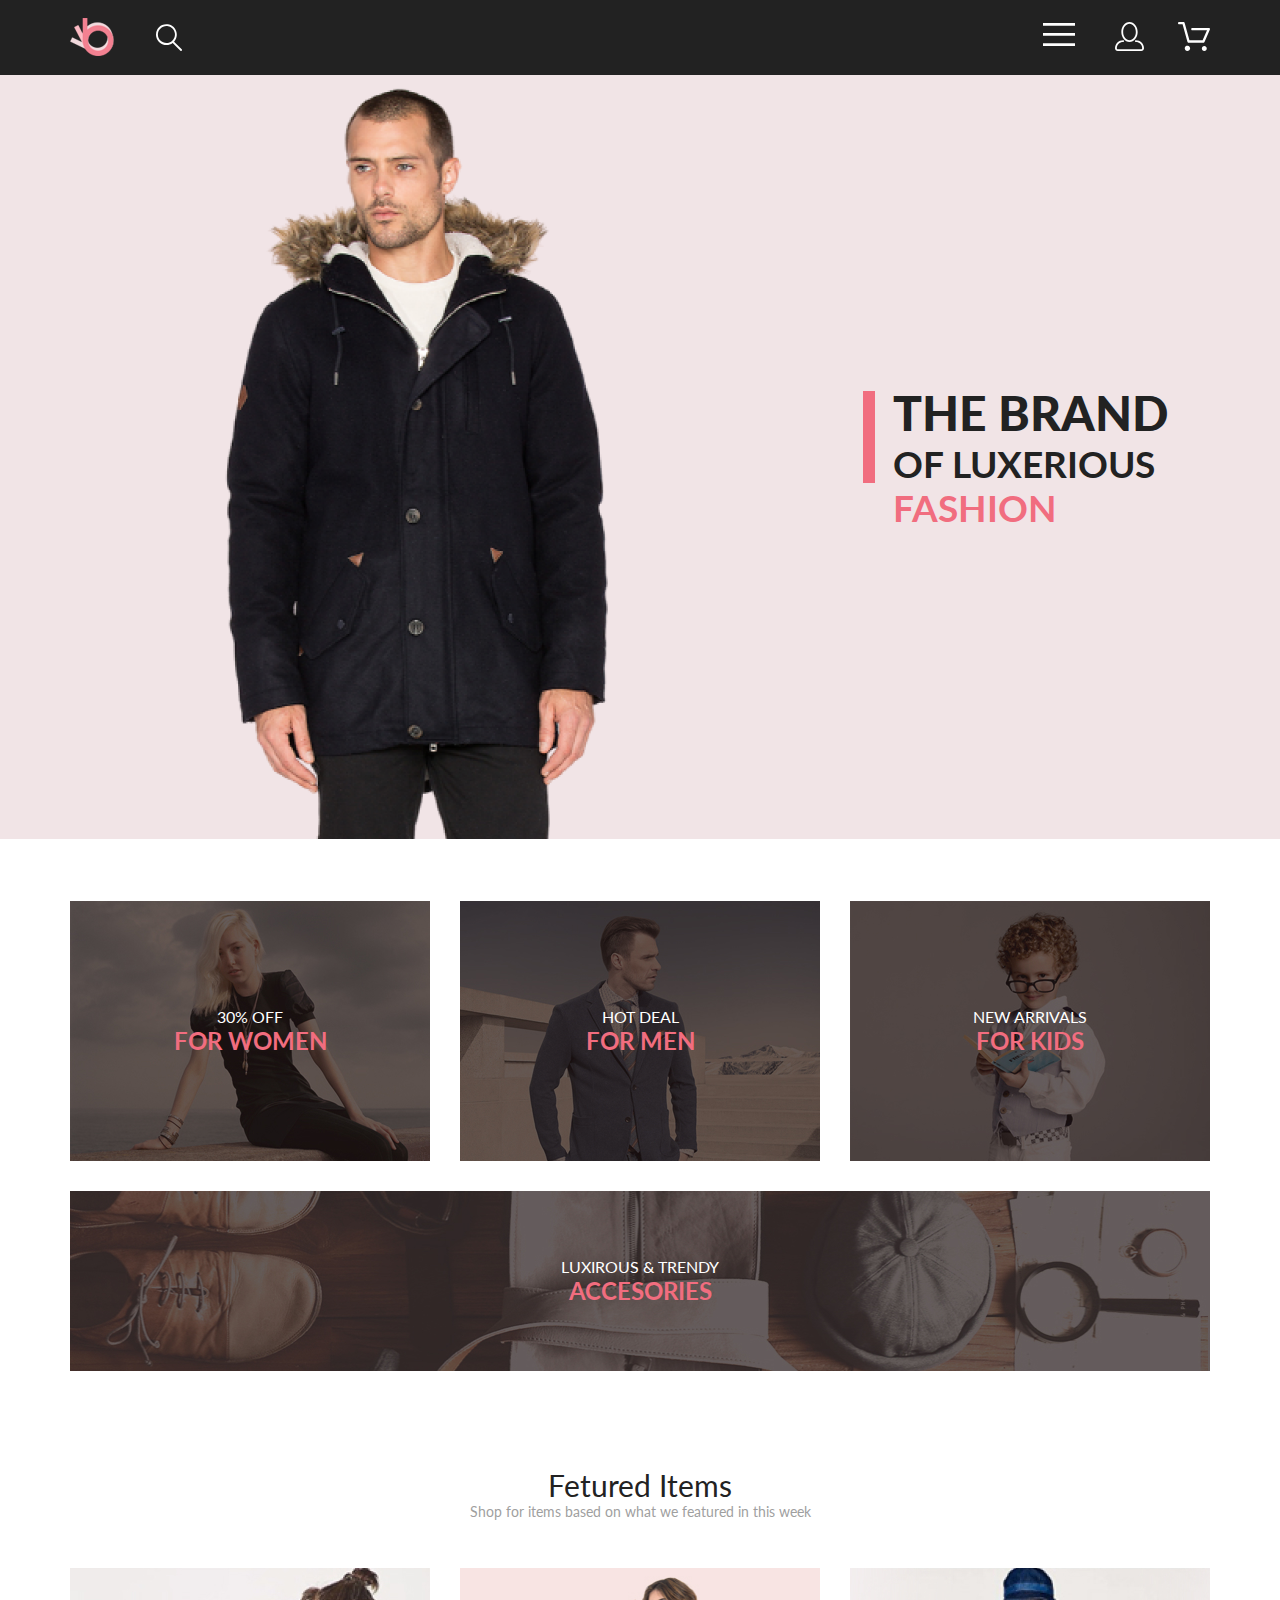
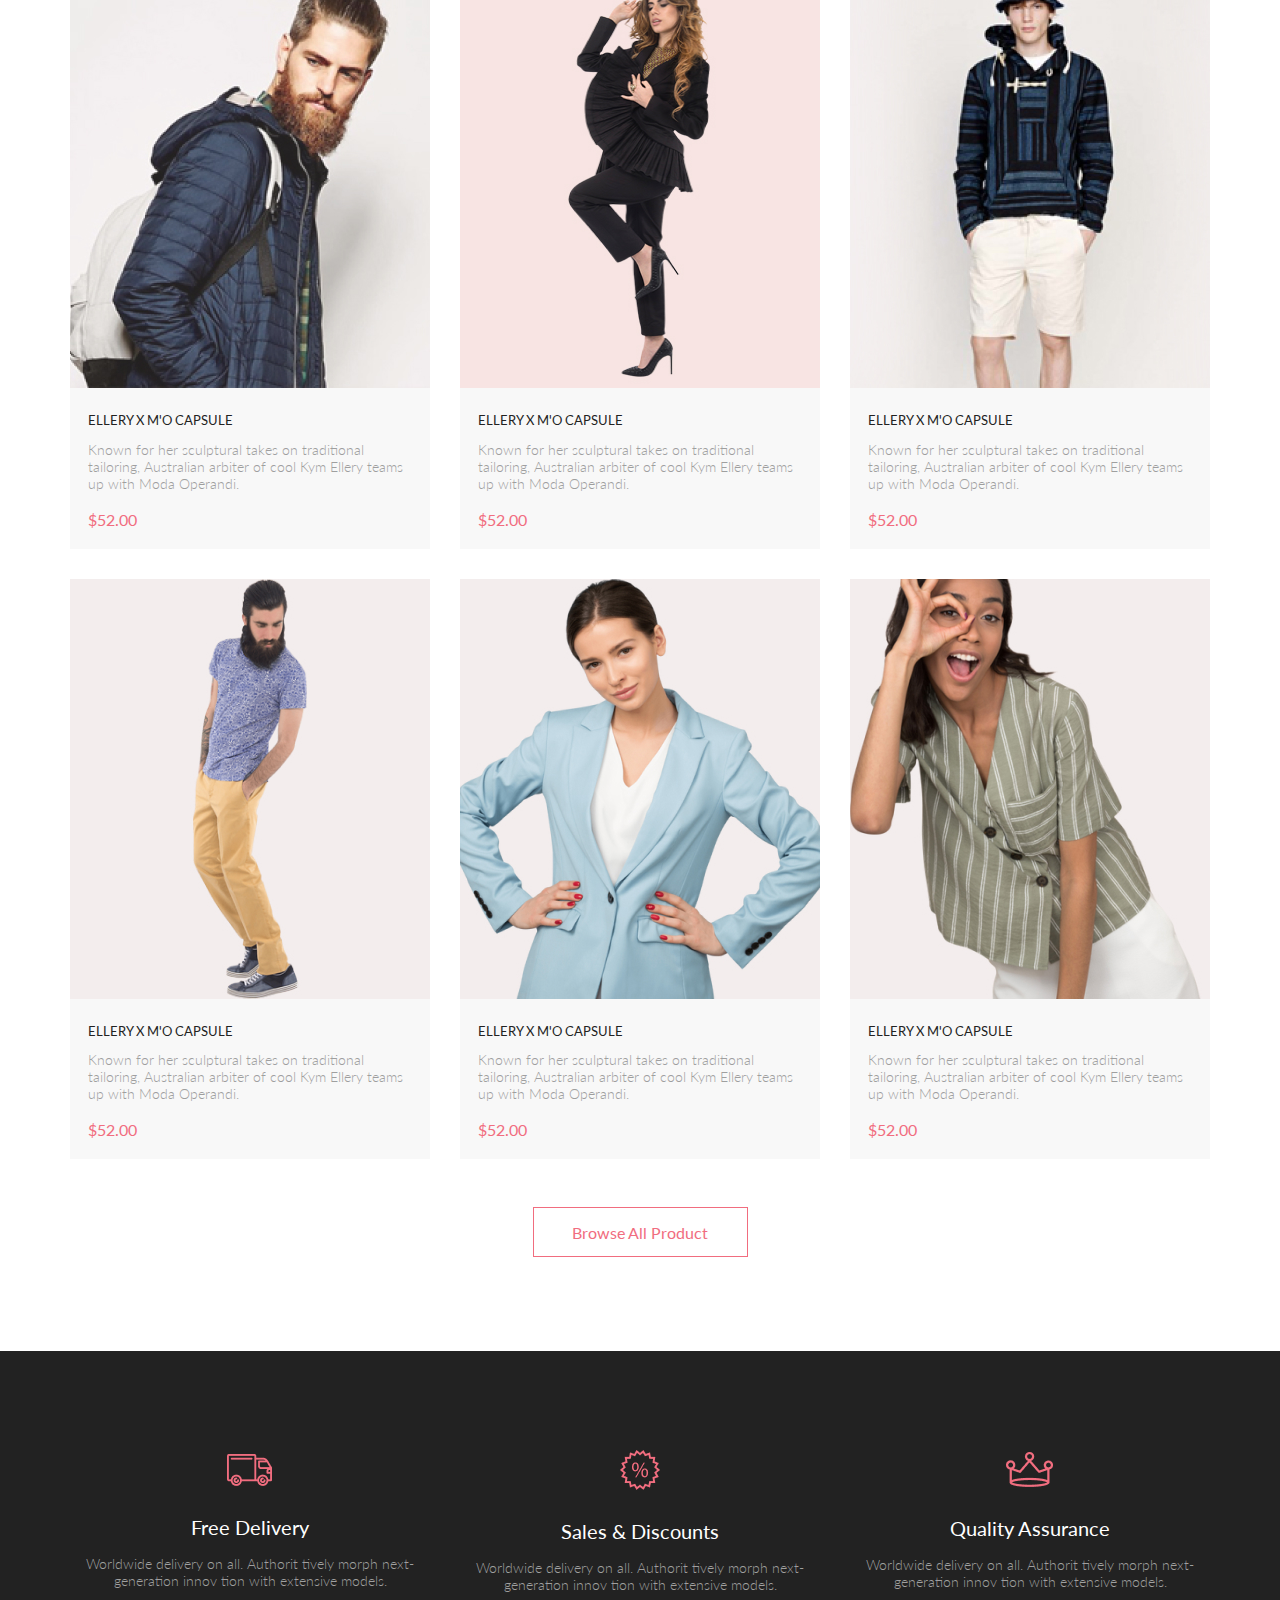
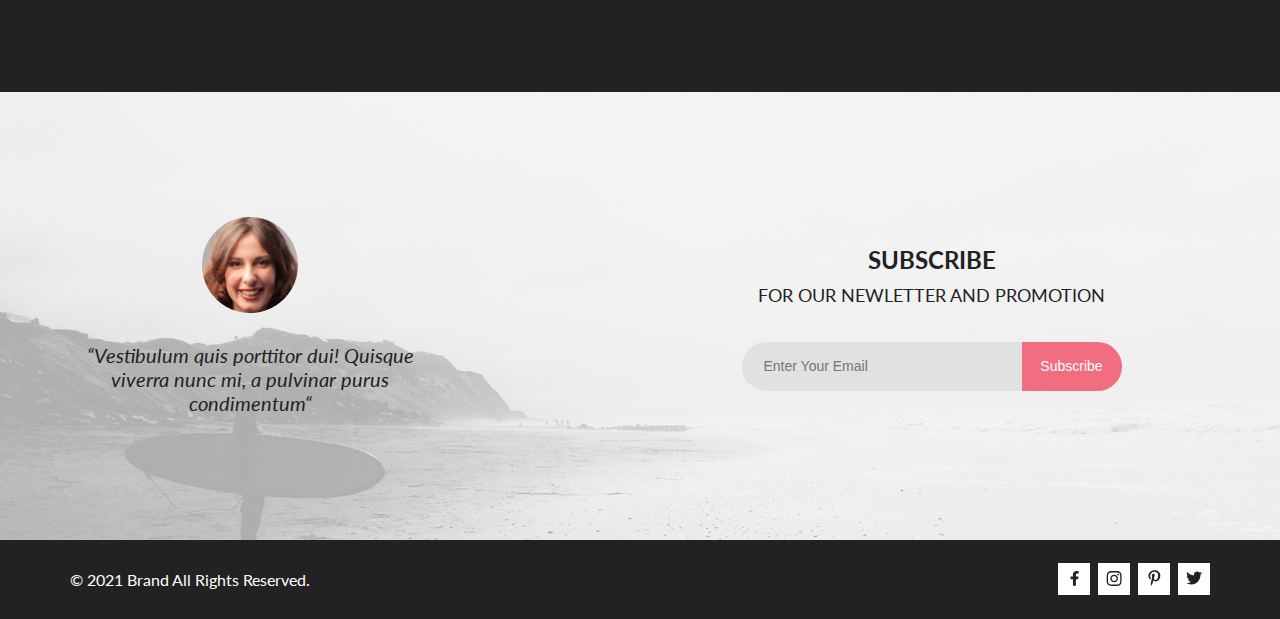
==== commit aaa0ba54: "fix some bags, made adaptive" ====
--- a/index.html
+++ b/index.html
@@ -7,7 +7,6 @@
     <meta name="viewport" content="width=device-width, initial-scale=1.0">
     <title>Document</title>
     <link rel="stylesheet" href="css/style.css">
-    <link rel="stylesheet" href="css/reset.css">
     <link rel="preconnect" href="https://fonts.googleapis.com">
     <link rel="preconnect" href="https://fonts.gstatic.com" crossorigin>
     <link href="https://fonts.googleapis.com/css2?family=Lato:ital,wght@0,300;0,400;0,700;0,900;1,400&display=swap" rel="stylesheet">
@@ -16,15 +15,14 @@
 <body>
     <header class="header">
         <div class="container header__wrp">
-            <div>
+            <div class="header__logo-box">
                 <a href="#" class="header__logo-link">
                     <img class="header__logo" src="img/logo.png" alt="logo">
                 </a>
-                <a href="#" class="header__logo-link">
-                    <svg class="header__loupe" width="27" height="28" viewBox="0 0 27 28" xmlns="http://www.w3.org/2000/svg">
-                        <path d="M19.0596 17.6259C20.6713 15.8658 21.6282 13.6048 21.7698 11.2225C21.9113 8.84018 21.2288 6.48173 19.8369 4.54318C18.445 2.60463 16.4285 1.20404 14.126 0.576619C11.8234 -0.0508009 9.3751 0.13316 7.19217 1.09761C5.00923 2.06205 3.22463 3.74825 2.13804 5.87302C1.05145 7.9978 0.729054 10.4318 1.225 12.7661C1.72094 15.1005 3.00501 17.1932 4.86158 18.6927C6.71814 20.1922 9.03413 21.0072 11.4206 21.0009C13.673 21.004 15.8645 20.27 17.6606 18.9109L25.4086 26.7179C25.4941 26.807 25.5965 26.8781 25.7099 26.927C25.8232 26.9759 25.9452 27.0017 26.0686 27.0029C26.1923 27.0033 26.3148 26.9782 26.4283 26.9292C26.5419 26.8801 26.6441 26.8082 26.7286 26.7179C26.9025 26.537 26.9997 26.2958 26.9997 26.0449C26.9997 25.794 26.9025 25.5528 26.7286 25.3719L19.0596 17.6259ZM2.88662 10.5009C2.89946 8.81563 3.41094 7.17187 4.35659 5.77685C5.30224 4.38183 6.63972 3.29801 8.20044 2.662C9.76115 2.02599 11.4752 1.86627 13.1266 2.20298C14.7779 2.53969 16.2926 3.35775 17.4797 4.55404C18.6668 5.75033 19.4732 7.27129 19.7972 8.92519C20.1212 10.5791 19.9483 12.2919 19.3002 13.8476C18.6522 15.4034 17.5581 16.7325 16.1559 17.6674C14.7536 18.6023 13.1059 19.1011 11.4206 19.1009C9.14916 19.0901 6.97482 18.1784 5.37484 16.566C3.77486 14.9537 2.87998 12.7724 2.88662 10.5009Z"/>
-                    </svg>
-                </a>
+                <svg class="header__loupe" width="27" height="28" viewBox="0 0 27 28" xmlns="http://www.w3.org/2000/svg">
+                    <path d="M19.0596 17.6259C20.6713 15.8658 21.6282 13.6048 21.7698 11.2225C21.9113 8.84018 21.2288 6.48173 19.8369 4.54318C18.445 2.60463 16.4285 1.20404 14.126 0.576619C11.8234 -0.0508009 9.3751 0.13316 7.19217 1.09761C5.00923 2.06205 3.22463 3.74825 2.13804 5.87302C1.05145 7.9978 0.729054 10.4318 1.225 12.7661C1.72094 15.1005 3.00501 17.1932 4.86158 18.6927C6.71814 20.1922 9.03413 21.0072 11.4206 21.0009C13.673 21.004 15.8645 20.27 17.6606 18.9109L25.4086 26.7179C25.4941 26.807 25.5965 26.8781 25.7099 26.927C25.8232 26.9759 25.9452 27.0017 26.0686 27.0029C26.1923 27.0033 26.3148 26.9782 26.4283 26.9292C26.5419 26.8801 26.6441 26.8082 26.7286 26.7179C26.9025 26.537 26.9997 26.2958 26.9997 26.0449C26.9997 25.794 26.9025 25.5528 26.7286 25.3719L19.0596 17.6259ZM2.88662 10.5009C2.89946 8.81563 3.41094 7.17187 4.35659 5.77685C5.30224 4.38183 6.63972 3.29801 8.20044 2.662C9.76115 2.02599 11.4752 1.86627 13.1266 2.20298C14.7779 2.53969 16.2926 3.35775 17.4797 4.55404C18.6668 5.75033 19.4732 7.27129 19.7972 8.92519C20.1212 10.5791 19.9483 12.2919 19.3002 13.8476C18.6522 15.4034 17.5581 16.7325 16.1559 17.6674C14.7536 18.6023 13.1059 19.1011 11.4206 19.1009C9.14916 19.0901 6.97482 18.1784 5.37484 16.566C3.77486 14.9537 2.87998 12.7724 2.88662 10.5009Z"/>
+                </svg>
+                <input class="header__search" type="search" name="loupe-search" placeholder="Search">
             </div>
             <ul class="header__list">
                 <li class="header__item">
@@ -51,7 +49,7 @@
             </ul>
             <nav id="menu" class="header__nav">
                 <div class="header__nav-close">
-                    <button id="close-menu" class="header__nav-close-button" type="button">
+                    <button class="header__nav-close-button" type="button">
                         <svg class="header__nav-close-icon" width="13" height="13" viewBox="0 0 13 13" xmlns="http://www.w3.org/2000/svg">
                             <path d="M7.4158 6.00409L11.7158 1.71409C11.9041 1.52579 12.0099 1.27039 12.0099 1.00409C12.0099 0.73779 11.9041 0.482395 11.7158 0.294092C11.5275 0.105788 11.2721 0 11.0058 0C10.7395 0 10.4841 0.105788 10.2958 0.294092L6.0058 4.59409L1.7158 0.294092C1.52749 0.105788 1.2721 -1.9841e-09 1.0058 0C0.739497 1.9841e-09 0.484102 0.105788 0.295798 0.294092C0.107495 0.482395 0.0017066 0.73779 0.0017066 1.00409C0.0017066 1.27039 0.107495 1.52579 0.295798 1.71409L4.5958 6.00409L0.295798 10.2941C0.20207 10.3871 0.127676 10.4977 0.0769072 10.6195C0.0261385 10.7414 0 10.8721 0 11.0041C0 11.1361 0.0261385 11.2668 0.0769072 11.3887C0.127676 11.5105 0.20207 11.6211 0.295798 11.7141C0.388761 11.8078 0.499362 11.8822 0.621222 11.933C0.743081 11.9838 0.873786 12.0099 1.0058 12.0099C1.13781 12.0099 1.26852 11.9838 1.39038 11.933C1.51223 11.8822 1.62284 11.8078 1.7158 11.7141L6.0058 7.41409L10.2958 11.7141C10.3888 11.8078 10.4994 11.8822 10.6212 11.933C10.7431 11.9838 10.8738 12.0099 11.0058 12.0099C11.1378 12.0099 11.2685 11.9838 11.3904 11.933C11.5122 11.8822 11.6228 11.8078 11.7158 11.7141C11.8095 11.6211 11.8839 11.5105 11.9347 11.3887C11.9855 11.2668 12.0116 11.1361 12.0116 11.0041C12.0116 10.8721 11.9855 10.7414 11.9347 10.6195C11.8839 10.4977 11.8095 10.3871 11.7158 10.2941L7.4158 6.00409Z"/>
                         </svg>
@@ -164,8 +162,8 @@
                         <div class="catalog__img-box">
                             <img class="catalog__img" src="img/product-1.jpg" alt="product-1">
                             <a class="catalog__cart-button" href="#">
-                                <svg width="27" height="25" viewBox="0 0 27 25" fill="none" xmlns="http://www.w3.org/2000/svg">
-                                    <path d="M21.876 22.2662C21.921 22.2549 21.9423 22.2339 21.96 22.2129C21.9678 22.2037 21.9756 22.1946 21.9835 22.1855C22.02 22.1438 22.0233 22.0553 22.0224 22.0105C22.0092 21.9044 21.9185 21.8315 21.8412 21.8315C21.8375 21.8315 21.8336 21.8317 21.8312 21.8318C21.7531 21.8372 21.6653 21.9409 21.6719 22.0625C21.6813 22.1793 21.7675 22.2662 21.8392 22.2662H21.876ZM8.21954 22.2599C8.31873 22.2599 8.39935 22.1655 8.39935 22.0496C8.39935 21.9341 8.31873 21.8401 8.21954 21.8401C8.12042 21.8401 8.03973 21.9341 8.03973 22.0496C8.03973 22.1655 8.12042 22.2599 8.21954 22.2599ZM21.9995 24.2662C21.9517 24.2662 21.8878 24.2662 21.8392 24.2662C20.7017 24.2662 19.7567 23.3545 19.6765 22.198C19.5964 20.9929 20.4937 19.9183 21.6953 19.8364C21.7441 19.8331 21.7928 19.8315 21.8412 19.8315C22.9799 19.8315 23.9413 20.7324 24.019 21.8884C24.0505 22.4915 23.8741 23.0612 23.4898 23.5012C23.1055 23.9575 22.5764 24.2177 21.9995 24.2662ZM8.21954 24.2599C7.01532 24.2599 6.03973 23.2709 6.03973 22.0496C6.03973 20.8291 7.01532 19.8401 8.21954 19.8401C9.42371 19.8401 10.3994 20.8291 10.3994 22.0496C10.3994 23.2709 9.42371 24.2599 8.21954 24.2599ZM21.1984 17.3938H9.13306C8.70013 17.3938 8.31586 17.1005 8.20331 16.6775L4.27753 2.24768H1.52173C0.993408 2.24768 0.560547 1.80859 0.560547 1.27039C0.560547 0.733032 0.993408 0.292969 1.52173 0.292969H4.99933C5.43134 0.292969 5.81561 0.586304 5.9281 1.01025L9.85394 15.4391H20.5576L24.1144 7.13379H12.2578C11.7286 7.13379 11.2957 6.69373 11.2957 6.15649C11.2957 5.61914 11.7286 5.17908 12.2578 5.17908H25.5886C25.9091 5.17908 26.2141 5.34192 26.3896 5.61914C26.566 5.89539 26.5984 6.23743 26.4697 6.547L22.0795 16.807C21.9193 17.1653 21.5827 17.3938 21.1984 17.3938Z" fill="white"/>
+                                <svg class="catalog__cart-icon" width="27" height="25" viewBox="0 0 27 25" xmlns="http://www.w3.org/2000/svg">
+                                    <path d="M21.876 22.2662C21.921 22.2549 21.9423 22.2339 21.96 22.2129C21.9678 22.2037 21.9756 22.1946 21.9835 22.1855C22.02 22.1438 22.0233 22.0553 22.0224 22.0105C22.0092 21.9044 21.9185 21.8315 21.8412 21.8315C21.8375 21.8315 21.8336 21.8317 21.8312 21.8318C21.7531 21.8372 21.6653 21.9409 21.6719 22.0625C21.6813 22.1793 21.7675 22.2662 21.8392 22.2662H21.876ZM8.21954 22.2599C8.31873 22.2599 8.39935 22.1655 8.39935 22.0496C8.39935 21.9341 8.31873 21.8401 8.21954 21.8401C8.12042 21.8401 8.03973 21.9341 8.03973 22.0496C8.03973 22.1655 8.12042 22.2599 8.21954 22.2599ZM21.9995 24.2662C21.9517 24.2662 21.8878 24.2662 21.8392 24.2662C20.7017 24.2662 19.7567 23.3545 19.6765 22.198C19.5964 20.9929 20.4937 19.9183 21.6953 19.8364C21.7441 19.8331 21.7928 19.8315 21.8412 19.8315C22.9799 19.8315 23.9413 20.7324 24.019 21.8884C24.0505 22.4915 23.8741 23.0612 23.4898 23.5012C23.1055 23.9575 22.5764 24.2177 21.9995 24.2662ZM8.21954 24.2599C7.01532 24.2599 6.03973 23.2709 6.03973 22.0496C6.03973 20.8291 7.01532 19.8401 8.21954 19.8401C9.42371 19.8401 10.3994 20.8291 10.3994 22.0496C10.3994 23.2709 9.42371 24.2599 8.21954 24.2599ZM21.1984 17.3938H9.13306C8.70013 17.3938 8.31586 17.1005 8.20331 16.6775L4.27753 2.24768H1.52173C0.993408 2.24768 0.560547 1.80859 0.560547 1.27039C0.560547 0.733032 0.993408 0.292969 1.52173 0.292969H4.99933C5.43134 0.292969 5.81561 0.586304 5.9281 1.01025L9.85394 15.4391H20.5576L24.1144 7.13379H12.2578C11.7286 7.13379 11.2957 6.69373 11.2957 6.15649C11.2957 5.61914 11.7286 5.17908 12.2578 5.17908H25.5886C25.9091 5.17908 26.2141 5.34192 26.3896 5.61914C26.566 5.89539 26.5984 6.23743 26.4697 6.547L22.0795 16.807C21.9193 17.1653 21.5827 17.3938 21.1984 17.3938Z"/>
                                 </svg>
                                 <span>Add to Cart</span>
                             </a>
@@ -180,8 +178,8 @@
                         <div class="catalog__img-box">
                             <img class="catalog__img" src="img/product-2.jpg" alt="product-2">
                             <a class="catalog__cart-button" href="#">
-                                <svg width="27" height="25" viewBox="0 0 27 25" fill="none" xmlns="http://www.w3.org/2000/svg">
-                                    <path d="M21.876 22.2662C21.921 22.2549 21.9423 22.2339 21.96 22.2129C21.9678 22.2037 21.9756 22.1946 21.9835 22.1855C22.02 22.1438 22.0233 22.0553 22.0224 22.0105C22.0092 21.9044 21.9185 21.8315 21.8412 21.8315C21.8375 21.8315 21.8336 21.8317 21.8312 21.8318C21.7531 21.8372 21.6653 21.9409 21.6719 22.0625C21.6813 22.1793 21.7675 22.2662 21.8392 22.2662H21.876ZM8.21954 22.2599C8.31873 22.2599 8.39935 22.1655 8.39935 22.0496C8.39935 21.9341 8.31873 21.8401 8.21954 21.8401C8.12042 21.8401 8.03973 21.9341 8.03973 22.0496C8.03973 22.1655 8.12042 22.2599 8.21954 22.2599ZM21.9995 24.2662C21.9517 24.2662 21.8878 24.2662 21.8392 24.2662C20.7017 24.2662 19.7567 23.3545 19.6765 22.198C19.5964 20.9929 20.4937 19.9183 21.6953 19.8364C21.7441 19.8331 21.7928 19.8315 21.8412 19.8315C22.9799 19.8315 23.9413 20.7324 24.019 21.8884C24.0505 22.4915 23.8741 23.0612 23.4898 23.5012C23.1055 23.9575 22.5764 24.2177 21.9995 24.2662ZM8.21954 24.2599C7.01532 24.2599 6.03973 23.2709 6.03973 22.0496C6.03973 20.8291 7.01532 19.8401 8.21954 19.8401C9.42371 19.8401 10.3994 20.8291 10.3994 22.0496C10.3994 23.2709 9.42371 24.2599 8.21954 24.2599ZM21.1984 17.3938H9.13306C8.70013 17.3938 8.31586 17.1005 8.20331 16.6775L4.27753 2.24768H1.52173C0.993408 2.24768 0.560547 1.80859 0.560547 1.27039C0.560547 0.733032 0.993408 0.292969 1.52173 0.292969H4.99933C5.43134 0.292969 5.81561 0.586304 5.9281 1.01025L9.85394 15.4391H20.5576L24.1144 7.13379H12.2578C11.7286 7.13379 11.2957 6.69373 11.2957 6.15649C11.2957 5.61914 11.7286 5.17908 12.2578 5.17908H25.5886C25.9091 5.17908 26.2141 5.34192 26.3896 5.61914C26.566 5.89539 26.5984 6.23743 26.4697 6.547L22.0795 16.807C21.9193 17.1653 21.5827 17.3938 21.1984 17.3938Z" fill="white"/>
+                                <svg class="catalog__cart-icon" width="27" height="25" viewBox="0 0 27 25" xmlns="http://www.w3.org/2000/svg">
+                                    <path d="M21.876 22.2662C21.921 22.2549 21.9423 22.2339 21.96 22.2129C21.9678 22.2037 21.9756 22.1946 21.9835 22.1855C22.02 22.1438 22.0233 22.0553 22.0224 22.0105C22.0092 21.9044 21.9185 21.8315 21.8412 21.8315C21.8375 21.8315 21.8336 21.8317 21.8312 21.8318C21.7531 21.8372 21.6653 21.9409 21.6719 22.0625C21.6813 22.1793 21.7675 22.2662 21.8392 22.2662H21.876ZM8.21954 22.2599C8.31873 22.2599 8.39935 22.1655 8.39935 22.0496C8.39935 21.9341 8.31873 21.8401 8.21954 21.8401C8.12042 21.8401 8.03973 21.9341 8.03973 22.0496C8.03973 22.1655 8.12042 22.2599 8.21954 22.2599ZM21.9995 24.2662C21.9517 24.2662 21.8878 24.2662 21.8392 24.2662C20.7017 24.2662 19.7567 23.3545 19.6765 22.198C19.5964 20.9929 20.4937 19.9183 21.6953 19.8364C21.7441 19.8331 21.7928 19.8315 21.8412 19.8315C22.9799 19.8315 23.9413 20.7324 24.019 21.8884C24.0505 22.4915 23.8741 23.0612 23.4898 23.5012C23.1055 23.9575 22.5764 24.2177 21.9995 24.2662ZM8.21954 24.2599C7.01532 24.2599 6.03973 23.2709 6.03973 22.0496C6.03973 20.8291 7.01532 19.8401 8.21954 19.8401C9.42371 19.8401 10.3994 20.8291 10.3994 22.0496C10.3994 23.2709 9.42371 24.2599 8.21954 24.2599ZM21.1984 17.3938H9.13306C8.70013 17.3938 8.31586 17.1005 8.20331 16.6775L4.27753 2.24768H1.52173C0.993408 2.24768 0.560547 1.80859 0.560547 1.27039C0.560547 0.733032 0.993408 0.292969 1.52173 0.292969H4.99933C5.43134 0.292969 5.81561 0.586304 5.9281 1.01025L9.85394 15.4391H20.5576L24.1144 7.13379H12.2578C11.7286 7.13379 11.2957 6.69373 11.2957 6.15649C11.2957 5.61914 11.7286 5.17908 12.2578 5.17908H25.5886C25.9091 5.17908 26.2141 5.34192 26.3896 5.61914C26.566 5.89539 26.5984 6.23743 26.4697 6.547L22.0795 16.807C21.9193 17.1653 21.5827 17.3938 21.1984 17.3938Z"/>
                                 </svg>
                                 <span>Add to Cart</span>
                             </a>
@@ -196,8 +194,8 @@
                         <div class="catalog__img-box">
                             <img class="catalog__img" src="img/product-3.jpg" alt="product-3">
                             <a class="catalog__cart-button" href="#">
-                                <svg width="27" height="25" viewBox="0 0 27 25" fill="none" xmlns="http://www.w3.org/2000/svg">
-                                    <path d="M21.876 22.2662C21.921 22.2549 21.9423 22.2339 21.96 22.2129C21.9678 22.2037 21.9756 22.1946 21.9835 22.1855C22.02 22.1438 22.0233 22.0553 22.0224 22.0105C22.0092 21.9044 21.9185 21.8315 21.8412 21.8315C21.8375 21.8315 21.8336 21.8317 21.8312 21.8318C21.7531 21.8372 21.6653 21.9409 21.6719 22.0625C21.6813 22.1793 21.7675 22.2662 21.8392 22.2662H21.876ZM8.21954 22.2599C8.31873 22.2599 8.39935 22.1655 8.39935 22.0496C8.39935 21.9341 8.31873 21.8401 8.21954 21.8401C8.12042 21.8401 8.03973 21.9341 8.03973 22.0496C8.03973 22.1655 8.12042 22.2599 8.21954 22.2599ZM21.9995 24.2662C21.9517 24.2662 21.8878 24.2662 21.8392 24.2662C20.7017 24.2662 19.7567 23.3545 19.6765 22.198C19.5964 20.9929 20.4937 19.9183 21.6953 19.8364C21.7441 19.8331 21.7928 19.8315 21.8412 19.8315C22.9799 19.8315 23.9413 20.7324 24.019 21.8884C24.0505 22.4915 23.8741 23.0612 23.4898 23.5012C23.1055 23.9575 22.5764 24.2177 21.9995 24.2662ZM8.21954 24.2599C7.01532 24.2599 6.03973 23.2709 6.03973 22.0496C6.03973 20.8291 7.01532 19.8401 8.21954 19.8401C9.42371 19.8401 10.3994 20.8291 10.3994 22.0496C10.3994 23.2709 9.42371 24.2599 8.21954 24.2599ZM21.1984 17.3938H9.13306C8.70013 17.3938 8.31586 17.1005 8.20331 16.6775L4.27753 2.24768H1.52173C0.993408 2.24768 0.560547 1.80859 0.560547 1.27039C0.560547 0.733032 0.993408 0.292969 1.52173 0.292969H4.99933C5.43134 0.292969 5.81561 0.586304 5.9281 1.01025L9.85394 15.4391H20.5576L24.1144 7.13379H12.2578C11.7286 7.13379 11.2957 6.69373 11.2957 6.15649C11.2957 5.61914 11.7286 5.17908 12.2578 5.17908H25.5886C25.9091 5.17908 26.2141 5.34192 26.3896 5.61914C26.566 5.89539 26.5984 6.23743 26.4697 6.547L22.0795 16.807C21.9193 17.1653 21.5827 17.3938 21.1984 17.3938Z" fill="white"/>
+                                <svg class="catalog__cart-icon" width="27" height="25" viewBox="0 0 27 25" xmlns="http://www.w3.org/2000/svg">
+                                    <path d="M21.876 22.2662C21.921 22.2549 21.9423 22.2339 21.96 22.2129C21.9678 22.2037 21.9756 22.1946 21.9835 22.1855C22.02 22.1438 22.0233 22.0553 22.0224 22.0105C22.0092 21.9044 21.9185 21.8315 21.8412 21.8315C21.8375 21.8315 21.8336 21.8317 21.8312 21.8318C21.7531 21.8372 21.6653 21.9409 21.6719 22.0625C21.6813 22.1793 21.7675 22.2662 21.8392 22.2662H21.876ZM8.21954 22.2599C8.31873 22.2599 8.39935 22.1655 8.39935 22.0496C8.39935 21.9341 8.31873 21.8401 8.21954 21.8401C8.12042 21.8401 8.03973 21.9341 8.03973 22.0496C8.03973 22.1655 8.12042 22.2599 8.21954 22.2599ZM21.9995 24.2662C21.9517 24.2662 21.8878 24.2662 21.8392 24.2662C20.7017 24.2662 19.7567 23.3545 19.6765 22.198C19.5964 20.9929 20.4937 19.9183 21.6953 19.8364C21.7441 19.8331 21.7928 19.8315 21.8412 19.8315C22.9799 19.8315 23.9413 20.7324 24.019 21.8884C24.0505 22.4915 23.8741 23.0612 23.4898 23.5012C23.1055 23.9575 22.5764 24.2177 21.9995 24.2662ZM8.21954 24.2599C7.01532 24.2599 6.03973 23.2709 6.03973 22.0496C6.03973 20.8291 7.01532 19.8401 8.21954 19.8401C9.42371 19.8401 10.3994 20.8291 10.3994 22.0496C10.3994 23.2709 9.42371 24.2599 8.21954 24.2599ZM21.1984 17.3938H9.13306C8.70013 17.3938 8.31586 17.1005 8.20331 16.6775L4.27753 2.24768H1.52173C0.993408 2.24768 0.560547 1.80859 0.560547 1.27039C0.560547 0.733032 0.993408 0.292969 1.52173 0.292969H4.99933C5.43134 0.292969 5.81561 0.586304 5.9281 1.01025L9.85394 15.4391H20.5576L24.1144 7.13379H12.2578C11.7286 7.13379 11.2957 6.69373 11.2957 6.15649C11.2957 5.61914 11.7286 5.17908 12.2578 5.17908H25.5886C25.9091 5.17908 26.2141 5.34192 26.3896 5.61914C26.566 5.89539 26.5984 6.23743 26.4697 6.547L22.0795 16.807C21.9193 17.1653 21.5827 17.3938 21.1984 17.3938Z"/>
                                 </svg>
                                 <span>Add to Cart</span>
                             </a>
@@ -212,8 +210,8 @@
                         <div class="catalog__img-box">
                             <img class="catalog__img" src="img/product-4.jpg" alt="product-4">
                             <a class="catalog__cart-button" href="#">
-                                <svg width="27" height="25" viewBox="0 0 27 25" fill="none" xmlns="http://www.w3.org/2000/svg">
-                                    <path d="M21.876 22.2662C21.921 22.2549 21.9423 22.2339 21.96 22.2129C21.9678 22.2037 21.9756 22.1946 21.9835 22.1855C22.02 22.1438 22.0233 22.0553 22.0224 22.0105C22.0092 21.9044 21.9185 21.8315 21.8412 21.8315C21.8375 21.8315 21.8336 21.8317 21.8312 21.8318C21.7531 21.8372 21.6653 21.9409 21.6719 22.0625C21.6813 22.1793 21.7675 22.2662 21.8392 22.2662H21.876ZM8.21954 22.2599C8.31873 22.2599 8.39935 22.1655 8.39935 22.0496C8.39935 21.9341 8.31873 21.8401 8.21954 21.8401C8.12042 21.8401 8.03973 21.9341 8.03973 22.0496C8.03973 22.1655 8.12042 22.2599 8.21954 22.2599ZM21.9995 24.2662C21.9517 24.2662 21.8878 24.2662 21.8392 24.2662C20.7017 24.2662 19.7567 23.3545 19.6765 22.198C19.5964 20.9929 20.4937 19.9183 21.6953 19.8364C21.7441 19.8331 21.7928 19.8315 21.8412 19.8315C22.9799 19.8315 23.9413 20.7324 24.019 21.8884C24.0505 22.4915 23.8741 23.0612 23.4898 23.5012C23.1055 23.9575 22.5764 24.2177 21.9995 24.2662ZM8.21954 24.2599C7.01532 24.2599 6.03973 23.2709 6.03973 22.0496C6.03973 20.8291 7.01532 19.8401 8.21954 19.8401C9.42371 19.8401 10.3994 20.8291 10.3994 22.0496C10.3994 23.2709 9.42371 24.2599 8.21954 24.2599ZM21.1984 17.3938H9.13306C8.70013 17.3938 8.31586 17.1005 8.20331 16.6775L4.27753 2.24768H1.52173C0.993408 2.24768 0.560547 1.80859 0.560547 1.27039C0.560547 0.733032 0.993408 0.292969 1.52173 0.292969H4.99933C5.43134 0.292969 5.81561 0.586304 5.9281 1.01025L9.85394 15.4391H20.5576L24.1144 7.13379H12.2578C11.7286 7.13379 11.2957 6.69373 11.2957 6.15649C11.2957 5.61914 11.7286 5.17908 12.2578 5.17908H25.5886C25.9091 5.17908 26.2141 5.34192 26.3896 5.61914C26.566 5.89539 26.5984 6.23743 26.4697 6.547L22.0795 16.807C21.9193 17.1653 21.5827 17.3938 21.1984 17.3938Z" fill="white"/>
+                                <svg class="catalog__cart-icon" width="27" height="25" viewBox="0 0 27 25" xmlns="http://www.w3.org/2000/svg">
+                                    <path d="M21.876 22.2662C21.921 22.2549 21.9423 22.2339 21.96 22.2129C21.9678 22.2037 21.9756 22.1946 21.9835 22.1855C22.02 22.1438 22.0233 22.0553 22.0224 22.0105C22.0092 21.9044 21.9185 21.8315 21.8412 21.8315C21.8375 21.8315 21.8336 21.8317 21.8312 21.8318C21.7531 21.8372 21.6653 21.9409 21.6719 22.0625C21.6813 22.1793 21.7675 22.2662 21.8392 22.2662H21.876ZM8.21954 22.2599C8.31873 22.2599 8.39935 22.1655 8.39935 22.0496C8.39935 21.9341 8.31873 21.8401 8.21954 21.8401C8.12042 21.8401 8.03973 21.9341 8.03973 22.0496C8.03973 22.1655 8.12042 22.2599 8.21954 22.2599ZM21.9995 24.2662C21.9517 24.2662 21.8878 24.2662 21.8392 24.2662C20.7017 24.2662 19.7567 23.3545 19.6765 22.198C19.5964 20.9929 20.4937 19.9183 21.6953 19.8364C21.7441 19.8331 21.7928 19.8315 21.8412 19.8315C22.9799 19.8315 23.9413 20.7324 24.019 21.8884C24.0505 22.4915 23.8741 23.0612 23.4898 23.5012C23.1055 23.9575 22.5764 24.2177 21.9995 24.2662ZM8.21954 24.2599C7.01532 24.2599 6.03973 23.2709 6.03973 22.0496C6.03973 20.8291 7.01532 19.8401 8.21954 19.8401C9.42371 19.8401 10.3994 20.8291 10.3994 22.0496C10.3994 23.2709 9.42371 24.2599 8.21954 24.2599ZM21.1984 17.3938H9.13306C8.70013 17.3938 8.31586 17.1005 8.20331 16.6775L4.27753 2.24768H1.52173C0.993408 2.24768 0.560547 1.80859 0.560547 1.27039C0.560547 0.733032 0.993408 0.292969 1.52173 0.292969H4.99933C5.43134 0.292969 5.81561 0.586304 5.9281 1.01025L9.85394 15.4391H20.5576L24.1144 7.13379H12.2578C11.7286 7.13379 11.2957 6.69373 11.2957 6.15649C11.2957 5.61914 11.7286 5.17908 12.2578 5.17908H25.5886C25.9091 5.17908 26.2141 5.34192 26.3896 5.61914C26.566 5.89539 26.5984 6.23743 26.4697 6.547L22.0795 16.807C21.9193 17.1653 21.5827 17.3938 21.1984 17.3938Z"/>
                                 </svg>
                                 <span>Add to Cart</span>
                             </a>
@@ -228,8 +226,8 @@
                         <div class="catalog__img-box">
                             <img class="catalog__img" src="img/product-5.jpg" alt="product-5">
                             <a class="catalog__cart-button" href="#">
-                                <svg width="27" height="25" viewBox="0 0 27 25" fill="none" xmlns="http://www.w3.org/2000/svg">
-                                    <path d="M21.876 22.2662C21.921 22.2549 21.9423 22.2339 21.96 22.2129C21.9678 22.2037 21.9756 22.1946 21.9835 22.1855C22.02 22.1438 22.0233 22.0553 22.0224 22.0105C22.0092 21.9044 21.9185 21.8315 21.8412 21.8315C21.8375 21.8315 21.8336 21.8317 21.8312 21.8318C21.7531 21.8372 21.6653 21.9409 21.6719 22.0625C21.6813 22.1793 21.7675 22.2662 21.8392 22.2662H21.876ZM8.21954 22.2599C8.31873 22.2599 8.39935 22.1655 8.39935 22.0496C8.39935 21.9341 8.31873 21.8401 8.21954 21.8401C8.12042 21.8401 8.03973 21.9341 8.03973 22.0496C8.03973 22.1655 8.12042 22.2599 8.21954 22.2599ZM21.9995 24.2662C21.9517 24.2662 21.8878 24.2662 21.8392 24.2662C20.7017 24.2662 19.7567 23.3545 19.6765 22.198C19.5964 20.9929 20.4937 19.9183 21.6953 19.8364C21.7441 19.8331 21.7928 19.8315 21.8412 19.8315C22.9799 19.8315 23.9413 20.7324 24.019 21.8884C24.0505 22.4915 23.8741 23.0612 23.4898 23.5012C23.1055 23.9575 22.5764 24.2177 21.9995 24.2662ZM8.21954 24.2599C7.01532 24.2599 6.03973 23.2709 6.03973 22.0496C6.03973 20.8291 7.01532 19.8401 8.21954 19.8401C9.42371 19.8401 10.3994 20.8291 10.3994 22.0496C10.3994 23.2709 9.42371 24.2599 8.21954 24.2599ZM21.1984 17.3938H9.13306C8.70013 17.3938 8.31586 17.1005 8.20331 16.6775L4.27753 2.24768H1.52173C0.993408 2.24768 0.560547 1.80859 0.560547 1.27039C0.560547 0.733032 0.993408 0.292969 1.52173 0.292969H4.99933C5.43134 0.292969 5.81561 0.586304 5.9281 1.01025L9.85394 15.4391H20.5576L24.1144 7.13379H12.2578C11.7286 7.13379 11.2957 6.69373 11.2957 6.15649C11.2957 5.61914 11.7286 5.17908 12.2578 5.17908H25.5886C25.9091 5.17908 26.2141 5.34192 26.3896 5.61914C26.566 5.89539 26.5984 6.23743 26.4697 6.547L22.0795 16.807C21.9193 17.1653 21.5827 17.3938 21.1984 17.3938Z" fill="white"/>
+                                <svg class="catalog__cart-icon" width="27" height="25" viewBox="0 0 27 25" xmlns="http://www.w3.org/2000/svg">
+                                    <path d="M21.876 22.2662C21.921 22.2549 21.9423 22.2339 21.96 22.2129C21.9678 22.2037 21.9756 22.1946 21.9835 22.1855C22.02 22.1438 22.0233 22.0553 22.0224 22.0105C22.0092 21.9044 21.9185 21.8315 21.8412 21.8315C21.8375 21.8315 21.8336 21.8317 21.8312 21.8318C21.7531 21.8372 21.6653 21.9409 21.6719 22.0625C21.6813 22.1793 21.7675 22.2662 21.8392 22.2662H21.876ZM8.21954 22.2599C8.31873 22.2599 8.39935 22.1655 8.39935 22.0496C8.39935 21.9341 8.31873 21.8401 8.21954 21.8401C8.12042 21.8401 8.03973 21.9341 8.03973 22.0496C8.03973 22.1655 8.12042 22.2599 8.21954 22.2599ZM21.9995 24.2662C21.9517 24.2662 21.8878 24.2662 21.8392 24.2662C20.7017 24.2662 19.7567 23.3545 19.6765 22.198C19.5964 20.9929 20.4937 19.9183 21.6953 19.8364C21.7441 19.8331 21.7928 19.8315 21.8412 19.8315C22.9799 19.8315 23.9413 20.7324 24.019 21.8884C24.0505 22.4915 23.8741 23.0612 23.4898 23.5012C23.1055 23.9575 22.5764 24.2177 21.9995 24.2662ZM8.21954 24.2599C7.01532 24.2599 6.03973 23.2709 6.03973 22.0496C6.03973 20.8291 7.01532 19.8401 8.21954 19.8401C9.42371 19.8401 10.3994 20.8291 10.3994 22.0496C10.3994 23.2709 9.42371 24.2599 8.21954 24.2599ZM21.1984 17.3938H9.13306C8.70013 17.3938 8.31586 17.1005 8.20331 16.6775L4.27753 2.24768H1.52173C0.993408 2.24768 0.560547 1.80859 0.560547 1.27039C0.560547 0.733032 0.993408 0.292969 1.52173 0.292969H4.99933C5.43134 0.292969 5.81561 0.586304 5.9281 1.01025L9.85394 15.4391H20.5576L24.1144 7.13379H12.2578C11.7286 7.13379 11.2957 6.69373 11.2957 6.15649C11.2957 5.61914 11.7286 5.17908 12.2578 5.17908H25.5886C25.9091 5.17908 26.2141 5.34192 26.3896 5.61914C26.566 5.89539 26.5984 6.23743 26.4697 6.547L22.0795 16.807C21.9193 17.1653 21.5827 17.3938 21.1984 17.3938Z"/>
                                 </svg>
                                 <span>Add to Cart</span>
                             </a>
@@ -244,8 +242,8 @@
                         <div class="catalog__img-box">
                             <img class="catalog__img" src="img/product-6.jpg" alt="product-6">
                             <a class="catalog__cart-button" href="#">
-                                <svg width="27" height="25" viewBox="0 0 27 25" fill="none" xmlns="http://www.w3.org/2000/svg">
-                                    <path d="M21.876 22.2662C21.921 22.2549 21.9423 22.2339 21.96 22.2129C21.9678 22.2037 21.9756 22.1946 21.9835 22.1855C22.02 22.1438 22.0233 22.0553 22.0224 22.0105C22.0092 21.9044 21.9185 21.8315 21.8412 21.8315C21.8375 21.8315 21.8336 21.8317 21.8312 21.8318C21.7531 21.8372 21.6653 21.9409 21.6719 22.0625C21.6813 22.1793 21.7675 22.2662 21.8392 22.2662H21.876ZM8.21954 22.2599C8.31873 22.2599 8.39935 22.1655 8.39935 22.0496C8.39935 21.9341 8.31873 21.8401 8.21954 21.8401C8.12042 21.8401 8.03973 21.9341 8.03973 22.0496C8.03973 22.1655 8.12042 22.2599 8.21954 22.2599ZM21.9995 24.2662C21.9517 24.2662 21.8878 24.2662 21.8392 24.2662C20.7017 24.2662 19.7567 23.3545 19.6765 22.198C19.5964 20.9929 20.4937 19.9183 21.6953 19.8364C21.7441 19.8331 21.7928 19.8315 21.8412 19.8315C22.9799 19.8315 23.9413 20.7324 24.019 21.8884C24.0505 22.4915 23.8741 23.0612 23.4898 23.5012C23.1055 23.9575 22.5764 24.2177 21.9995 24.2662ZM8.21954 24.2599C7.01532 24.2599 6.03973 23.2709 6.03973 22.0496C6.03973 20.8291 7.01532 19.8401 8.21954 19.8401C9.42371 19.8401 10.3994 20.8291 10.3994 22.0496C10.3994 23.2709 9.42371 24.2599 8.21954 24.2599ZM21.1984 17.3938H9.13306C8.70013 17.3938 8.31586 17.1005 8.20331 16.6775L4.27753 2.24768H1.52173C0.993408 2.24768 0.560547 1.80859 0.560547 1.27039C0.560547 0.733032 0.993408 0.292969 1.52173 0.292969H4.99933C5.43134 0.292969 5.81561 0.586304 5.9281 1.01025L9.85394 15.4391H20.5576L24.1144 7.13379H12.2578C11.7286 7.13379 11.2957 6.69373 11.2957 6.15649C11.2957 5.61914 11.7286 5.17908 12.2578 5.17908H25.5886C25.9091 5.17908 26.2141 5.34192 26.3896 5.61914C26.566 5.89539 26.5984 6.23743 26.4697 6.547L22.0795 16.807C21.9193 17.1653 21.5827 17.3938 21.1984 17.3938Z" fill="white"/>
+                                <svg class="catalog__cart-icon" width="27" height="25" viewBox="0 0 27 25" xmlns="http://www.w3.org/2000/svg">
+                                    <path d="M21.876 22.2662C21.921 22.2549 21.9423 22.2339 21.96 22.2129C21.9678 22.2037 21.9756 22.1946 21.9835 22.1855C22.02 22.1438 22.0233 22.0553 22.0224 22.0105C22.0092 21.9044 21.9185 21.8315 21.8412 21.8315C21.8375 21.8315 21.8336 21.8317 21.8312 21.8318C21.7531 21.8372 21.6653 21.9409 21.6719 22.0625C21.6813 22.1793 21.7675 22.2662 21.8392 22.2662H21.876ZM8.21954 22.2599C8.31873 22.2599 8.39935 22.1655 8.39935 22.0496C8.39935 21.9341 8.31873 21.8401 8.21954 21.8401C8.12042 21.8401 8.03973 21.9341 8.03973 22.0496C8.03973 22.1655 8.12042 22.2599 8.21954 22.2599ZM21.9995 24.2662C21.9517 24.2662 21.8878 24.2662 21.8392 24.2662C20.7017 24.2662 19.7567 23.3545 19.6765 22.198C19.5964 20.9929 20.4937 19.9183 21.6953 19.8364C21.7441 19.8331 21.7928 19.8315 21.8412 19.8315C22.9799 19.8315 23.9413 20.7324 24.019 21.8884C24.0505 22.4915 23.8741 23.0612 23.4898 23.5012C23.1055 23.9575 22.5764 24.2177 21.9995 24.2662ZM8.21954 24.2599C7.01532 24.2599 6.03973 23.2709 6.03973 22.0496C6.03973 20.8291 7.01532 19.8401 8.21954 19.8401C9.42371 19.8401 10.3994 20.8291 10.3994 22.0496C10.3994 23.2709 9.42371 24.2599 8.21954 24.2599ZM21.1984 17.3938H9.13306C8.70013 17.3938 8.31586 17.1005 8.20331 16.6775L4.27753 2.24768H1.52173C0.993408 2.24768 0.560547 1.80859 0.560547 1.27039C0.560547 0.733032 0.993408 0.292969 1.52173 0.292969H4.99933C5.43134 0.292969 5.81561 0.586304 5.9281 1.01025L9.85394 15.4391H20.5576L24.1144 7.13379H12.2578C11.7286 7.13379 11.2957 6.69373 11.2957 6.15649C11.2957 5.61914 11.7286 5.17908 12.2578 5.17908H25.5886C25.9091 5.17908 26.2141 5.34192 26.3896 5.61914C26.566 5.89539 26.5984 6.23743 26.4697 6.547L22.0795 16.807C21.9193 17.1653 21.5827 17.3938 21.1984 17.3938Z"/>
                                 </svg>
                                 <span>Add to Cart</span>
                             </a>
@@ -356,7 +354,7 @@
             </div>
         </section>
     </footer>
-    <script src="/scripts/script.js"></script>
+    <script src="script.js"></script>
 </body>
 
 </html>--- a/css/style.css
+++ b/css/style.css
@@ -23,6 +23,18 @@
   -webkit-clip-path: inset(50%);
           clip-path: inset(50%);
   margin: -1px;
+}
+
+@media (max-width: 768px) {
+  .container {
+    width: 736px;
+  }
+}
+
+@media (max-width: 375px) {
+  .container {
+    width: 359px;
+  }
 }
 
 /* http://meyerweb.com/eric/tools/css/reset/ 
@@ -177,12 +189,48 @@
           align-items: center;
 }
 
+.header__logo-box {
+  display: -webkit-box;
+  display: -ms-flexbox;
+  display: flex;
+  -webkit-box-align: center;
+      -ms-flex-align: center;
+          align-items: center;
+}
+
 .header__logo {
   margin-right: 41px;
 }
 
 .header__loupe {
   fill: #FFFFFF;
+  padding-right: 20px;
+}
+
+.header__search {
+  font-size: 14px;
+  font-weight: 400;
+  line-height: 17px;
+  color: #9F9F9F;
+  background-color: #FFFFFF;
+  width: 256px;
+  border: none;
+  border-radius: 25px;
+  padding-left: 22px;
+  padding-right: 22px;
+  height: 40px;
+  display: none;
+}
+
+.header__search:hover,
+.header__loupe:hover + .header__search {
+  display: block;
+}
+
+.header__search:focus {
+  color: #F16D7F;
+  background-color: #F8F8F8;
+  display: block;
 }
 
 .header__loupe:hover {
@@ -235,7 +283,6 @@
 }
 
 .header__nav {
-  display: none;
   position: absolute;
   top: 100%;
   right: 0;
@@ -246,6 +293,11 @@
   -webkit-box-shadow: -5px 10px 15px 0px rgba(128, 128, 128, 0.3);
           box-shadow: -5px 10px 15px 0px rgba(128, 128, 128, 0.3);
   z-index: 2;
+  display: none;
+}
+
+.header__display-block {
+  display: block;
 }
 
 .header__nav-close {
@@ -284,6 +336,12 @@
   text-transform: uppercase;
   padding-left: 33px;
   margin-bottom: 24px;
+}
+
+@media (max-width: 375px) {
+  .header__link {
+    display: none;
+  }
 }
 
 .brand {
@@ -337,6 +395,46 @@
   color: #F16D7F;
 }
 
+@media (max-width: 768px) {
+  .brand {
+    margin-bottom: 20px;
+  }
+  .brand__img {
+    max-height: 386px;
+  }
+  .brand__title-wrp {
+    padding-left: 60px;
+  }
+  .brand__title {
+    font-size: 44px;
+    font-weight: 900;
+    line-height: 53px;
+  }
+  .brand__subtitle {
+    font-size: 24px;
+    font-weight: 700;
+    line-height: 29px;
+  }
+  .brand__title::before {
+    width: 12px;
+    height: 92px;
+    top: 0px;
+    left: -30px;
+  }
+}
+
+@media (max-width: 375px) {
+  .brand {
+    margin-bottom: 34px;
+  }
+  .brand__title-wrp {
+    min-height: 363px;
+  }
+  .brand__img {
+    display: none;
+  }
+}
+
 .sales__list {
   display: -webkit-box;
   display: -ms-flexbox;
@@ -375,18 +473,21 @@
   background-image: url(../img/for-woman-bg.jpg);
   background-repeat: no-repeat;
   background-size: cover;
+  background-position: center;
 }
 
 .sales__item-man {
   background-image: url(../img/for-man-bg.jpg);
   background-repeat: no-repeat;
   background-size: cover;
+  background-position: center;
 }
 
 .sales__item-kids {
   background-image: url(../img/for-kids-bg.jpg);
   background-repeat: no-repeat;
   background-size: cover;
+  background-position: center;
 }
 
 .sales__item-shoes {
@@ -396,6 +497,7 @@
   background-image: url(../img/accesories-bg.jpg);
   background-repeat: no-repeat;
   background-size: cover;
+  background-position: center;
 }
 
 .sales__subtitle-white {
@@ -410,6 +512,38 @@
   font-weight: 700;
   line-height: 29px;
   color: #F16D7F;
+}
+
+@media (max-width: 768px) {
+  .sales__item {
+    width: 232px;
+    height: 167px;
+  }
+  .sales__item-shoes {
+    width: 100%;
+    height: 116px;
+  }
+}
+
+@media (max-width: 375px) {
+  .sales__list {
+    display: -webkit-box;
+    display: -ms-flexbox;
+    display: flex;
+    -webkit-box-pack: center;
+        -ms-flex-pack: center;
+            justify-content: center;
+    margin-bottom: 64px;
+  }
+  .sales__item {
+    margin-top: 30px;
+    width: 343px;
+    height: 247px;
+  }
+  .sales__item-shoes {
+    width: 343px;
+    height: 116px;
+  }
 }
 
 .catalog__title {
@@ -483,6 +617,10 @@
 .catalog__link:hover {
   color: #FFFFFF;
   background-color: #F16D7F;
+}
+
+.catalog__link:active {
+  color: #222222;
 }
 
 .catalog__link-wrp {
@@ -542,6 +680,28 @@
   right: 0;
 }
 
+.catalog__cart-button:hover {
+  color: #F16D7F;
+  border: 1px solid #F16D7F;
+}
+
+.catalog__cart-button:hover .catalog__cart-icon {
+  fill: #F16D7F;
+}
+
+.catalog__cart-icon {
+  fill: #FFFFFF;
+}
+
+.catalog__cart-button:active {
+  color: darkred;
+  border: 1px solid darkred;
+}
+
+.catalog__cart-button:active .catalog__cart-icon {
+  fill: darkred;
+}
+
 .advantages {
   background-color: #222222;
 }
@@ -594,10 +754,26 @@
   color: #9F9F9F;
 }
 
+@media (max-width: 768px) {
+  .advantages__list {
+    -webkit-box-orient: vertical;
+    -webkit-box-direction: normal;
+        -ms-flex-direction: column;
+            flex-direction: column;
+  }
+  .advantages__list:last-child {
+    padding-bottom: 64px;
+  }
+  .advantages__item {
+    padding-top: 48px;
+  }
+}
+
 .feedback {
   background-image: url(../img/feedback-bkg.jpg);
   background-size: cover;
   background-repeat: no-repeat;
+  background-position: 20%;
 }
 
 .feedback__wrp {
@@ -704,6 +880,37 @@
   border-bottom-right-radius: 25px;
 }
 
+.feedback__form-button:hover {
+  background-color: #FFFFFF;
+  color: #F16D7F;
+  border: 2px solid #F16D7F;
+}
+
+@media (max-width: 768px) {
+  .feedback__wrp {
+    -webkit-box-orient: vertical;
+    -webkit-box-direction: normal;
+        -ms-flex-direction: column;
+            flex-direction: column;
+  }
+  .feedback__quote {
+    padding-top: 53px;
+    padding-bottom: 70px;
+  }
+  .feedback__form {
+    padding-bottom: 140px;
+  }
+}
+
+@media (max-width: 375px) {
+  .feedback__list {
+    width: 100%;
+  }
+  .feedback__form-input {
+    width: 235px;
+  }
+}
+
 .contacts {
   background-color: #222222;
 }
@@ -760,6 +967,22 @@
 
 .contacts__item:hover .contacts__img {
   fill: #FFFFFF;
+}
+
+.contacts__item:active .contacts__img {
+  fill: #222222;
+}
+
+@media (max-width: 375px) {
+  .contacts__wrp {
+    -webkit-box-orient: vertical;
+    -webkit-box-direction: reverse;
+        -ms-flex-direction: column-reverse;
+            flex-direction: column-reverse;
+    padding-top: 43px;
+    padding-bottom: 9px;
+    min-height: 100px;
+  }
 }
 
 .registration {
